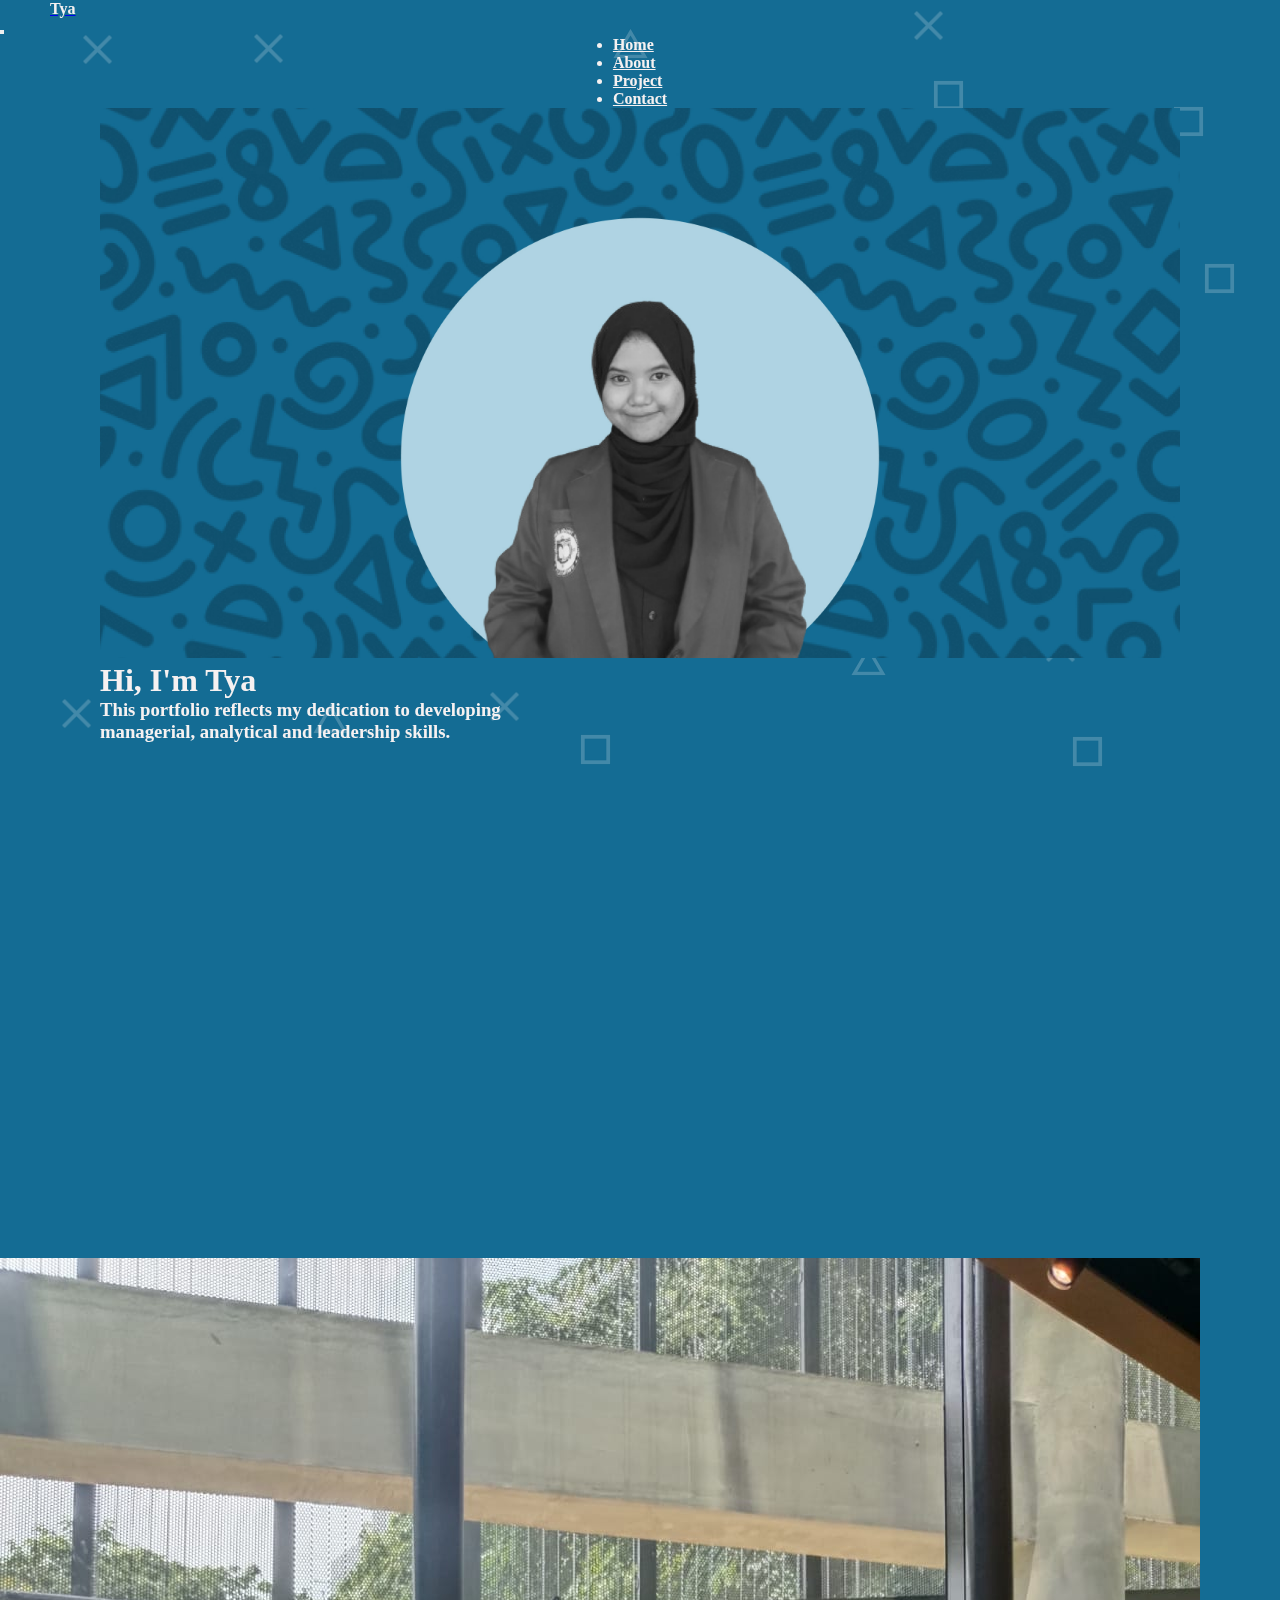
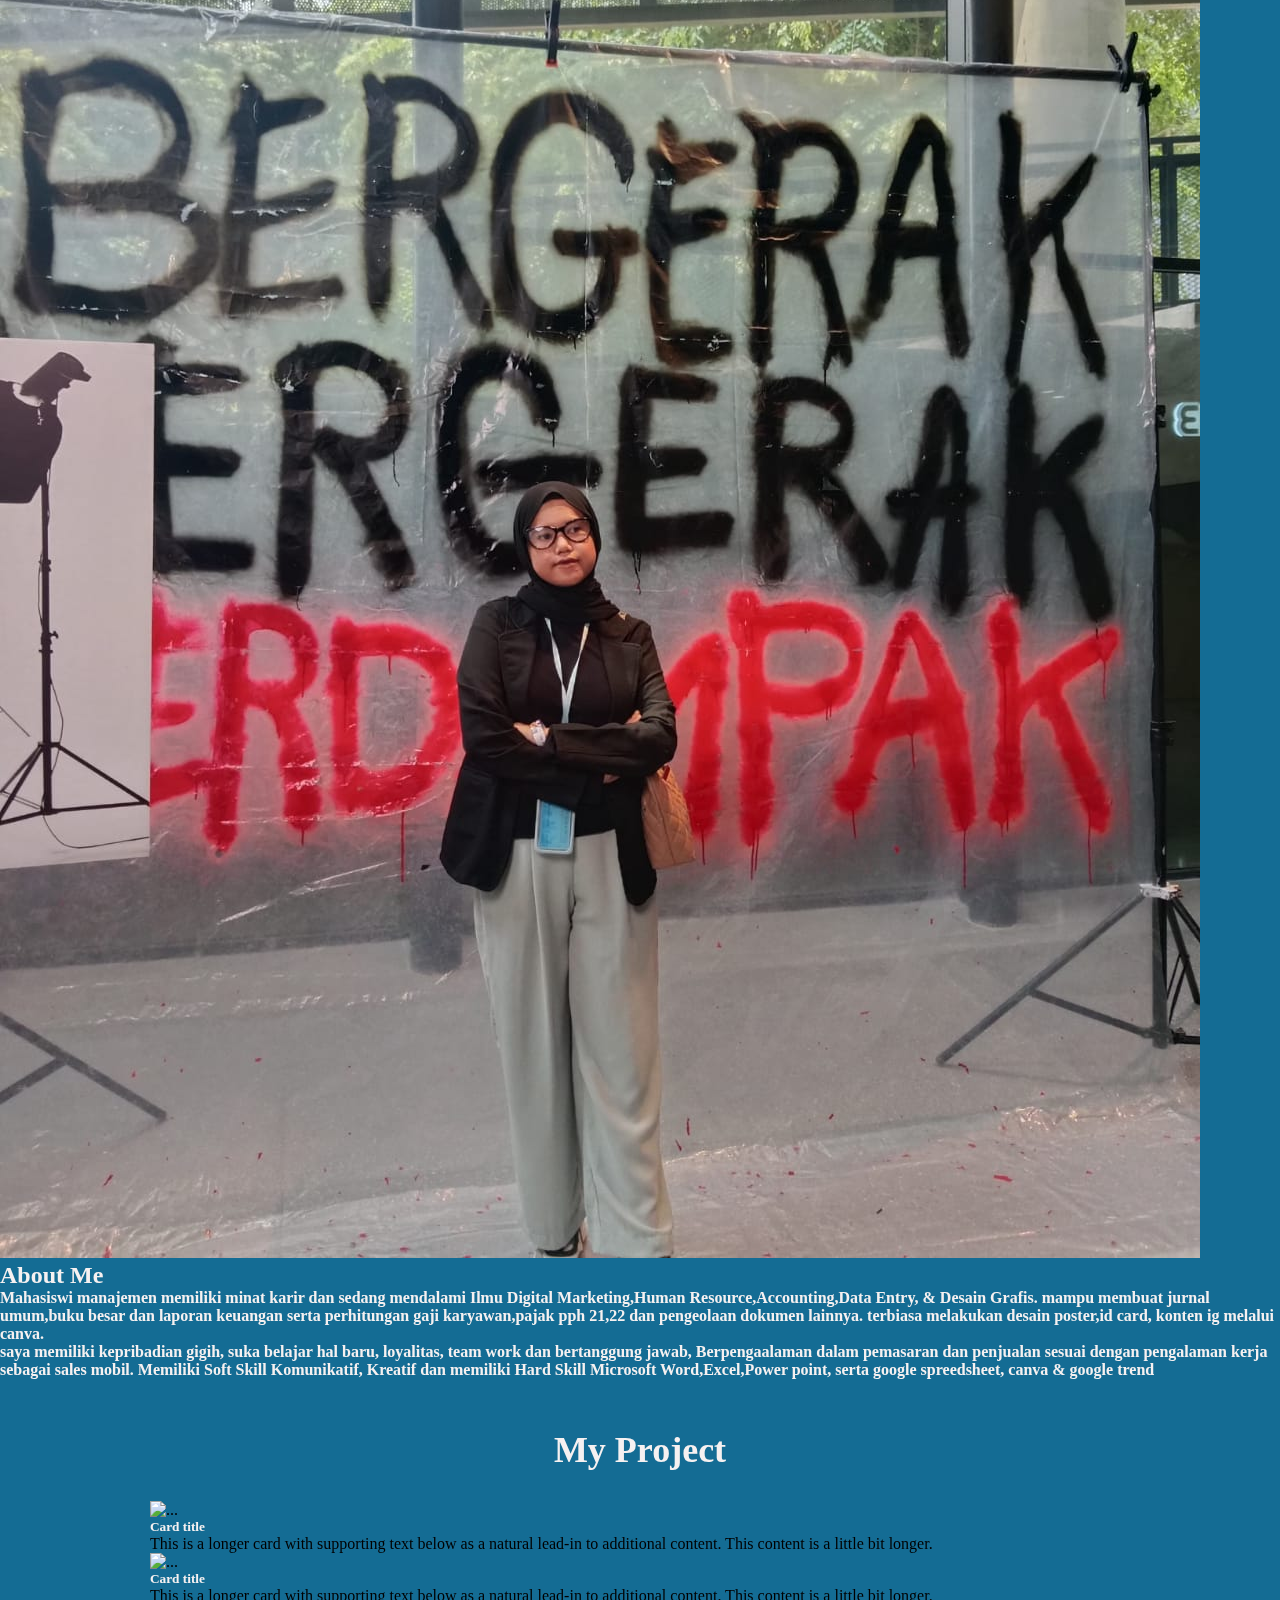
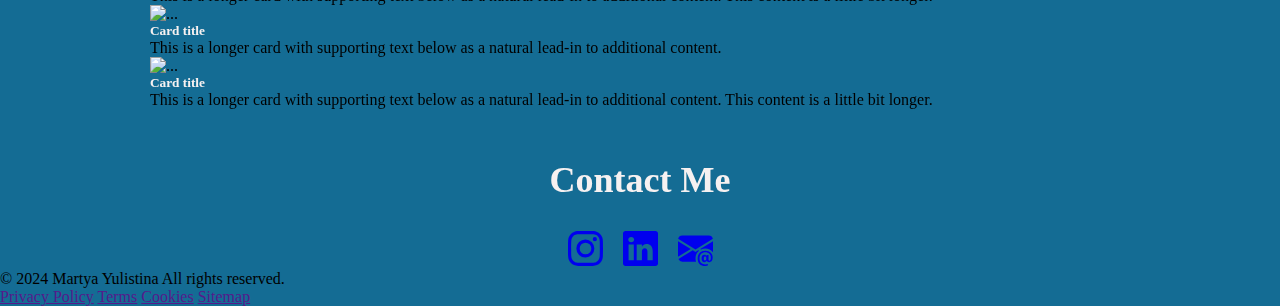
==== index.html @ b17e5c91 "upload pertama" ====
<!doctype html>
<html lang="en">
  <head>
    <meta charset="utf-8">
    <meta name="viewport" content="width=device-width, initial-scale=1">
    <title>Portofolio Tya</title>
    <link rel="stylesheet" href="./style.css">
    <link rel="stylesheet" href="./background.css">
    <link href="https://cdn.jsdelivr.net/npm/bootstrap@5.3.2/dist/css/bootstrap.min.css" rel="stylesheet" integrity="sha384-T3c6CoIi6uLrA9TneNEoa7RxnatzjcDSCmG1MXxSR1GAsXEV/Dwwykc2MPK8M2HN" crossorigin="anonymous">
  </head>
  <body>

    <div class="all-container">
      <div class="all">
        <nav class="navbar navbar-expand-lg ">
          <div class="container-fluid">
            <a class="navbar-brand" href="#"><p>Tya</p></a>
            <button class="navbar-toggler" type="button" data-bs-toggle="collapse" data-bs-target="#navbarNav" aria-controls="navbarNav" aria-expanded="false" aria-label="Toggle navigation">
              <span class="navbar-toggler-icon"></span>
            </button>
            <div class="navbar-menu collapse navbar-collapse" id="navbarNav">
              <ul class="navbar-nav">
                <li class="nav-item">
                  <a class="nav-link" href="#home">Home</a>
                </li>
                <li class="nav-item">
                  <a class="nav-link" href="#about">About</a>
                </li>
                <li class="nav-item">
                  <a class="nav-link" href="#project">Project</a>
                </li>
                <li class="nav-item">
                  <a class="nav-link " href="#contact">Contact</a>
                </li>
              </ul>
            </div>
          </div>
        </nav>
      
       <main class="wrapper">
        <section id="home">
          <div class="card text-bg-dark">
              <img src="./assets/image header.jpg" class="card-img" alt="...">
              <div class="card-img-overlay">
                <h1 class="card-title">Hi, I'm Tya</h1>
                <h3 class="text-card">This portfolio reflects my dedication to developing managerial, analytical and leadership skills.</h3>
              </div>
            </div>
        </section>
  
        <section class="py-5" id="about">
          <div class="container">
            <div class="row align-items-center gx-4">
              <div class="col-md-5">
                <div class="ms-md-2 ms-lg-5"><img class="img-fluid rounded-3" src="./assets/tia.jpg"></div>
              </div>
              <div class="col-md-6 offset-md-1">
                <div class="ms-md-2 ms-lg-5">
                  <h2 class="display-5 fw-bold header-about">About Me</h2>
                  <p class="lead fw-bold">Mahasiswi manajemen memiliki minat karir dan sedang mendalami Ilmu Digital Marketing,Human Resource,Accounting,Data Entry, & Desain Grafis. mampu membuat jurnal umum,buku besar dan laporan keuangan serta perhitungan gaji karyawan,pajak pph 21,22 dan pengeolaan dokumen lainnya. terbiasa melakukan desain poster,id card, konten ig melalui canva. </p>
                  <p class="lead fw-semibold mb-0">saya memiliki kepribadian gigih, suka belajar hal baru, loyalitas, team work dan bertanggung jawab, Berpengaalaman dalam pemasaran dan penjualan sesuai dengan pengalaman kerja sebagai sales mobil. Memiliki Soft Skill Komunikatif, Kreatif dan memiliki Hard Skill Microsoft Word,Excel,Power point, serta google spreedsheet, canva & google trend</p>
                </div>
              </div>
            </div>
          </div>
        </section>
  
        <section id="project">
          <div class="project-header">
            <h2>My Project</h2>
          </div>
          <div class="row row-cols-1 row-cols-md-2 g-4">
            <div class="col">
              <div class="card">
                <img src="..." class="card-img-top" alt="...">
                <div class="card-body">
                  <h5 class="card-title">Card title</h5>
                  <p class="card-text">This is a longer card with supporting text below as a natural lead-in to additional content. This content is a little bit longer.</p>
                </div>
              </div>
            </div>
            <div class="col">
              <div class="card">
                <img src="..." class="card-img-top" alt="...">
                <div class="card-body">
                  <h5 class="card-title">Card title</h5>
                  <p class="card-text">This is a longer card with supporting text below as a natural lead-in to additional content. This content is a little bit longer.</p>
                </div>
              </div>
            </div>
            <div class="col">
              <div class="card">
                <img src="..." class="card-img-top" alt="...">
                <div class="card-body">
                  <h5 class="card-title">Card title</h5>
                  <p class="card-text">This is a longer card with supporting text below as a natural lead-in to additional content.</p>
                </div>
              </div>
            </div>
            <div class="col">
              <div class="card">
                <img src="..." class="card-img-top" alt="...">
                <div class="card-body">
                  <h5 class="card-title">Card title</h5>
                  <p class="card-text">This is a longer card with supporting text below as a natural lead-in to additional content. This content is a little bit longer.</p>
                </div>
              </div>
            </div>
          </div>
        </section>
  
        <section id="contact">
          <div class="contact-header" >
            <h2>Contact Me</h2>
          </div>
          <div class="container-contact">
            <div class="instagram">
              <a href="https://www.instagram.com/tyayulistinaaa?igsh=bm1pdTRlZjdvdm53" target="_blanks">
                <svg xmlns="http://www.w3.org/2000/svg" width="35" height="35" fill="currentColor" class="bi bi-instagram" viewBox="0 0 16 16">
                  <path d="M8 0C5.829 0 5.556.01 4.703.048 3.85.088 3.269.222 2.76.42a3.9 3.9 0 0 0-1.417.923A3.9 3.9 0 0 0 .42 2.76C.222 3.268.087 3.85.048 4.7.01 5.555 0 5.827 0 8.001c0 2.172.01 2.444.048 3.297.04.852.174 1.433.372 1.942.205.526.478.972.923 1.417.444.445.89.719 1.416.923.51.198 1.09.333 1.942.372C5.555 15.99 5.827 16 8 16s2.444-.01 3.298-.048c.851-.04 1.434-.174 1.943-.372a3.9 3.9 0 0 0 1.416-.923c.445-.445.718-.891.923-1.417.197-.509.332-1.09.372-1.942C15.99 10.445 16 10.173 16 8s-.01-2.445-.048-3.299c-.04-.851-.175-1.433-.372-1.941a3.9 3.9 0 0 0-.923-1.417A3.9 3.9 0 0 0 13.24.42c-.51-.198-1.092-.333-1.943-.372C10.443.01 10.172 0 7.998 0zm-.717 1.442h.718c2.136 0 2.389.007 3.232.046.78.035 1.204.166 1.486.275.373.145.64.319.92.599s.453.546.598.92c.11.281.24.705.275 1.485.039.843.047 1.096.047 3.231s-.008 2.389-.047 3.232c-.035.78-.166 1.203-.275 1.485a2.5 2.5 0 0 1-.599.919c-.28.28-.546.453-.92.598-.28.11-.704.24-1.485.276-.843.038-1.096.047-3.232.047s-2.39-.009-3.233-.047c-.78-.036-1.203-.166-1.485-.276a2.5 2.5 0 0 1-.92-.598 2.5 2.5 0 0 1-.6-.92c-.109-.281-.24-.705-.275-1.485-.038-.843-.046-1.096-.046-3.233s.008-2.388.046-3.231c.036-.78.166-1.204.276-1.486.145-.373.319-.64.599-.92s.546-.453.92-.598c.282-.11.705-.24 1.485-.276.738-.034 1.024-.044 2.515-.045zm4.988 1.328a.96.96 0 1 0 0 1.92.96.96 0 0 0 0-1.92m-4.27 1.122a4.109 4.109 0 1 0 0 8.217 4.109 4.109 0 0 0 0-8.217m0 1.441a2.667 2.667 0 1 1 0 5.334 2.667 2.667 0 0 1 0-5.334"/>
                </svg>
              </a>
            </div>
            <div class="Linkedin">
              <a href="https://www.linkedin.com/in/martya-yulistina-5195b6224/" target="_blank">
                <svg xmlns="http://www.w3.org/2000/svg" width="35" height="35" fill="currentColor" class="bi bi-linkedin" viewBox="0 0 16 16">
                  <path d="M0 1.146C0 .513.526 0 1.175 0h13.65C15.474 0 16 .513 16 1.146v13.708c0 .633-.526 1.146-1.175 1.146H1.175C.526 16 0 15.487 0 14.854zm4.943 12.248V6.169H2.542v7.225zm-1.2-8.212c.837 0 1.358-.554 1.358-1.248-.015-.709-.52-1.248-1.342-1.248S2.4 3.226 2.4 3.934c0 .694.521 1.248 1.327 1.248zm4.908 8.212V9.359c0-.216.016-.432.08-.586.173-.431.568-.878 1.232-.878.869 0 1.216.662 1.216 1.634v3.865h2.401V9.25c0-2.22-1.184-3.252-2.764-3.252-1.274 0-1.845.7-2.165 1.193v.025h-.016l.016-.025V6.169h-2.4c.03.678 0 7.225 0 7.225z"/>
                </svg>
              </a>
             </div>
            <div class="email">
             <a href="mailto:tyayulistina@gmail.com">
              <svg xmlns="http://www.w3.org/2000/svg" width="35" height="35" fill="currentColor" class="bi bi-envelope-at-fill" viewBox="0 0 16 16">
                <path d="M2 2A2 2 0 0 0 .05 3.555L8 8.414l7.95-4.859A2 2 0 0 0 14 2zm-2 9.8V4.698l5.803 3.546zm6.761-2.97-6.57 4.026A2 2 0 0 0 2 14h6.256A4.5 4.5 0 0 1 8 12.5a4.49 4.49 0 0 1 1.606-3.446l-.367-.225L8 9.586zM16 9.671V4.697l-5.803 3.546.338.208A4.5 4.5 0 0 1 12.5 8c1.414 0 2.675.652 3.5 1.671"/>
                <path d="M15.834 12.244c0 1.168-.577 2.025-1.587 2.025-.503 0-1.002-.228-1.12-.648h-.043c-.118.416-.543.643-1.015.643-.77 0-1.259-.542-1.259-1.434v-.529c0-.844.481-1.4 1.26-1.4.585 0 .87.333.953.63h.03v-.568h.905v2.19c0 .272.18.42.411.42.315 0 .639-.415.639-1.39v-.118c0-1.277-.95-2.326-2.484-2.326h-.04c-1.582 0-2.64 1.067-2.64 2.724v.157c0 1.867 1.237 2.654 2.57 2.654h.045c.507 0 .935-.07 1.18-.18v.731c-.219.1-.643.175-1.237.175h-.044C10.438 16 9 14.82 9 12.646v-.214C9 10.36 10.421 9 12.485 9h.035c2.12 0 3.314 1.43 3.314 3.034zm-4.04.21v.227c0 .586.227.8.581.8.31 0 .564-.17.564-.743v-.367c0-.516-.275-.708-.572-.708-.346 0-.573.245-.573.791"/>
              </svg>
             </a>
            </div>
          </div>
        </section>
       </main>   
      </div>
     
      <footer class="py-4">
        <div class="container">
          <div class="d-lg-flex justify-content-between py-3 py-lg-2">
            <div class="small mb-2 mb-lg-0">
              <p class="text-muted mb-0 me-5">© 2024 Martya Yulistina All rights reserved.</p>
            </div>
            <div class="d-flex small align-items-end justify-content-between">
              <div>
                <a class="d-block d-lg-inline text-muted ms-lg-3 mb-2 mb-lg-0" href="">Privacy Policy</a> <a class="d-block d-lg-inline text-muted ms-lg-3 mb-2 mb-lg-0" href="">Terms</a> <a class="d-block d-lg-inline text-muted ms-lg-3 mb-2 mb-lg-0" href="">Cookies</a> <a class="d-block d-lg-inline text-muted ms-lg-3" href="">Sitemap</a>
              </div>
            </div>
          </div>
        </div>
      </footer>
      <div class="backwrap gradient">
        <div class="back-shapes">
            <span class="floating circle"
                style="top:66.59856996935649%;left:13.020833333333334%;animation-delay:-0.9s;"></span>
            <span class="floating triangle" style="top:31.46067415730337%;left:33.59375%;animation-delay:-4.8s;"></span>
            <span class="floating cross"
                style="top:76.50663942798774%;left:38.020833333333336%;animation-delay:-4s;"></span>
            <span class="floating square" style="top:21.450459652706844%;left:14.0625%;animation-delay:-2.8s;"></span>
            <span class="floating square"
                style="top:58.12053115423902%;left:56.770833333333336%;animation-delay:-2.15s;"></span>
            <span class="floating square"
                style="top:8.682328907048008%;left:72.70833333333333%;animation-delay:-1.9s;"></span>
            <span class="floating cross"
                style="top:31.3585291113381%;left:58.541666666666664%;animation-delay:-0.65s;"></span>
            <span class="floating cross"
                style="top:69.96935648621042%;left:81.45833333333333%;animation-delay:-0.4s;"></span>
            <span class="floating circle" style="top:15.117466802860061%;left:32.34375%;animation-delay:-4.1s;"></span>
            <span class="floating circle"
                style="top:13.074565883554648%;left:45.989583333333336%;animation-delay:-3.65s;"></span>
            <span class="floating cross"
                style="top:55.87334014300306%;left:27.135416666666668%;animation-delay:-2.25s;"></span>
            <span class="floating cross" style="top:49.54034729315628%;left:53.75%;animation-delay:-2s;"></span>
            <span class="floating cross"
                style="top:34.62717058222676%;left:49.635416666666664%;animation-delay:-1.55s;"></span>
            <span class="floating cross"
                style="top:33.19713993871297%;left:86.14583333333333%;animation-delay:-0.95s;"></span>
            <span class="floating square"
                style="top:28.19203268641471%;left:25.208333333333332%;animation-delay:-4.45s;"></span>
            <span class="floating circle"
                style="top:39.7344228804903%;left:10.833333333333334%;animation-delay:-3.35s;"></span>
            <span class="floating triangle"
                style="top:77.83452502553627%;left:24.427083333333332%;animation-delay:-2.3s;"></span>
            <span class="floating triangle"
                style="top:2.860061287027579%;left:47.864583333333336%;animation-delay:-1.75s;"></span>
            <span class="floating triangle"
                style="top:71.3993871297242%;left:66.45833333333333%;animation-delay:-1.25s;"></span>
            <span class="floating triangle"
                style="top:31.256384065372828%;left:76.92708333333333%;animation-delay:-0.65s;"></span>
            <span class="floating triangle"
                style="top:46.47599591419816%;left:38.90625%;animation-delay:-0.35s;"></span>
            <span class="floating cross"
                style="top:3.4729315628192032%;left:19.635416666666668%;animation-delay:-4.3s;"></span>
            <span class="floating cross" style="top:3.575076608784474%;left:6.25%;animation-delay:-4.05s;"></span>
            <span class="floating cross"
                style="top:77.3237997957099%;left:4.583333333333333%;animation-delay:-3.75s;"></span>
            <span class="floating cross"
                style="top:0.9193054136874361%;left:71.14583333333333%;animation-delay:-3.3s;"></span>
            <span class="floating square" style="top:23.6976506639428%;left:63.28125%;animation-delay:-2.1s;"></span>
            <span class="floating square" style="top:81.30745658835546%;left:45.15625%;animation-delay:-1.75s;"></span>
            <span class="floating square"
                style="top:60.9805924412666%;left:42.239583333333336%;animation-delay:-1.45s;"></span>
            <span class="floating square" style="top:29.009193054136876%;left:93.90625%;animation-delay:-1.05s;"></span>
            <span class="floating square" style="top:52.093973442288046%;left:68.90625%;animation-delay:-0.7s;"></span>
            <span class="floating square" style="top:81.51174668028601%;left:83.59375%;animation-delay:-0.35s;"></span>
            <span class="floating square"
                style="top:11.542390194075587%;left:91.51041666666667%;animation-delay:-0.1s;"></span>
        </div>
      </div>
    </div>
      
      <script src="https://cdn.jsdelivr.net/npm/bootstrap@5.3.2/dist/js/bootstrap.bundle.min.js" integrity="sha384-C6RzsynM9kWDrMNeT87bh95OGNyZPhcTNXj1NW7RuBCsyN/o0jlpcV8Qyq46cDfL" crossorigin="anonymous"></script>
  </body>
</html>
---- style.css ----
* {
    margin: 0;
    padding: 0;
    box-sizing: border-box;
}

.all-container {
    background-color: #146C94;
}

.all {
    position: relative;
    z-index: 2; 
}
  

.nav-item a {
    color: #F6F1F1;
    font-weight: 700;
}  



.navbar-brand p {
    color: #F6F1F1;
    font-weight: bold;
    margin-left: 50px;
}

.navbar-menu {
    color: #F6F1F1;
    display: flex;
    justify-content: center;
    align-items: center;
    margin: 0 auto;
}

#home {
    margin-bottom: 250px;
    margin-left: 100px;
    margin-right: 100px;
    height: 100vh;
}

.card-img {
    width: 100%;
    height: 550px;
    object-fit: cover;
}

.text-card {
    padding-right: 650px;
    color: #F6F1F1;
    font-weight: 700;
}

#project {
    margin-left: 150px;
    margin-right: 150px;
    margin-top: 50px;
}

.project-header {
    display: flex;
    align-items: center;
    justify-content: center;
    margin-bottom: 30px;
}

#contact {
    margin-top: 50px;
}

.contact-header {
    display: flex;
    align-items: center;
    justify-content: center;
    margin-bottom: 30px;
}

.container-contact {
    display: flex;
    align-items: center;
    justify-content: center;
    gap: 20px;
}

.card-title {
    color: #F6F1F1;
    font-weight: 700;
}

.header-about {
    color: #F6F1F1;
    font-weight: bold;
}

.project-header h2 {
    color: #F6F1F1;
    font-weight: bold;
    font-size: 36px;
}

.contact-header h2 {
    color: #F6F1F1;
    font-weight: bold;
    font-size: 36px;
}

.lead {
    font-weight: 700;
    color: #F6F1F1;
}
---- background.css ----
body {
    background-color: #000;
}
.backwrap {
    background-repeat: no-repeat;
    background-size: 100% 100%;
    width: 100%;
    height: 100%;
    position: fixed;
    left: 0;
    top: 0;
    z-index: 1;
}

.back-shapes {
    width: 100%;
    height: 100%;
    position: relative;
    overflow: hidden;
}

.back-shapes img {
    opacity: 0.2;
    position: absolute;
    width: 1.5%;
}

.floating {
    position: absolute;
    animation-name: floating;
    -webkit-animation-name: floating;
    animation-duration: 5s;
    -webkit-animation-duration: 5s;
    animation-iteration-count: infinite;
    -webkit-animation-iteration-count: infinite;
}

.floating.circle {
    display: inline-block;
    width: 39px;
    height: 39px;
    background-image: url("[data-uri]");
    background-size: cover;
    background-repeat: no-repeat;
    background-position: center center;
    opacity: 0.2;
}

.floating.square {
    display: inline-block;
    width: 35px;
    height: 35px;
    background-image: url("[data-uri]");
    background-size: cover;
    background-repeat: no-repeat;
    background-position: center center;
    opacity: 0.2;
}

.floating.triangle {
    display: inline-block;
    width: 35px;
    height: 35px;
    background-image: url("[data-uri]");
    background-size: cover;
    background-repeat: no-repeat;
    background-position: center center;
    opacity: 0.2;
}

.floating.cross {
    display: inline-block;
    width: 35px;
    height: 35px;
    background-image: url("[data-uri]");
    background-size: cover;
    background-repeat: no-repeat;
    background-position: center center;
    opacity: 0.2;
}

@keyframes floating {
    0% {
        transform: translateY(0%) rotate(-55deg);
    }

    50% {
        transform: translateY(300%) rotate(55deg);
    }

    100% {
        transform: translateY(0%) rotate(-55deg);
    }
}

@-webkit-keyframes floating {
    0% {
        -webkit-transform: translateY(0%);
    }

    50% {
        -webkit-transform: translateY(300%);
    }

    100% {
        -webkit-transform: translateY(0%);
    }
}
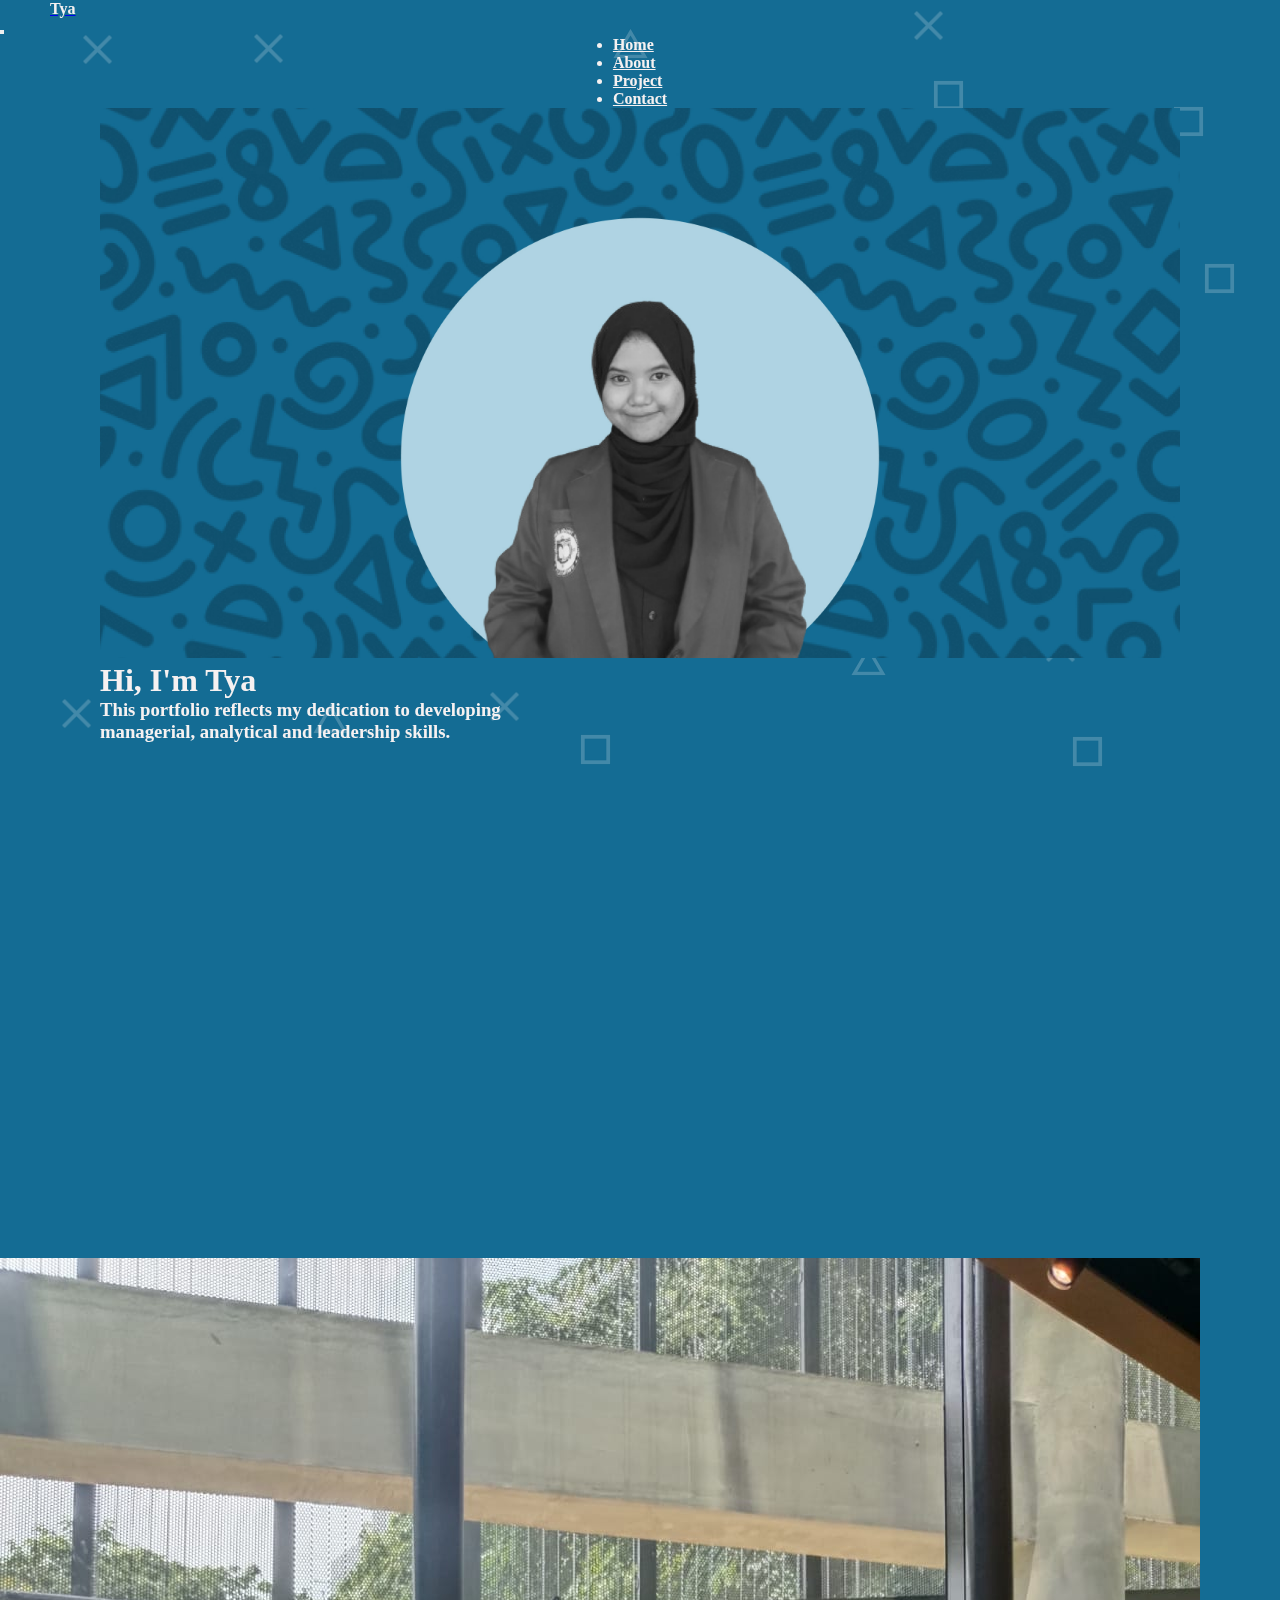
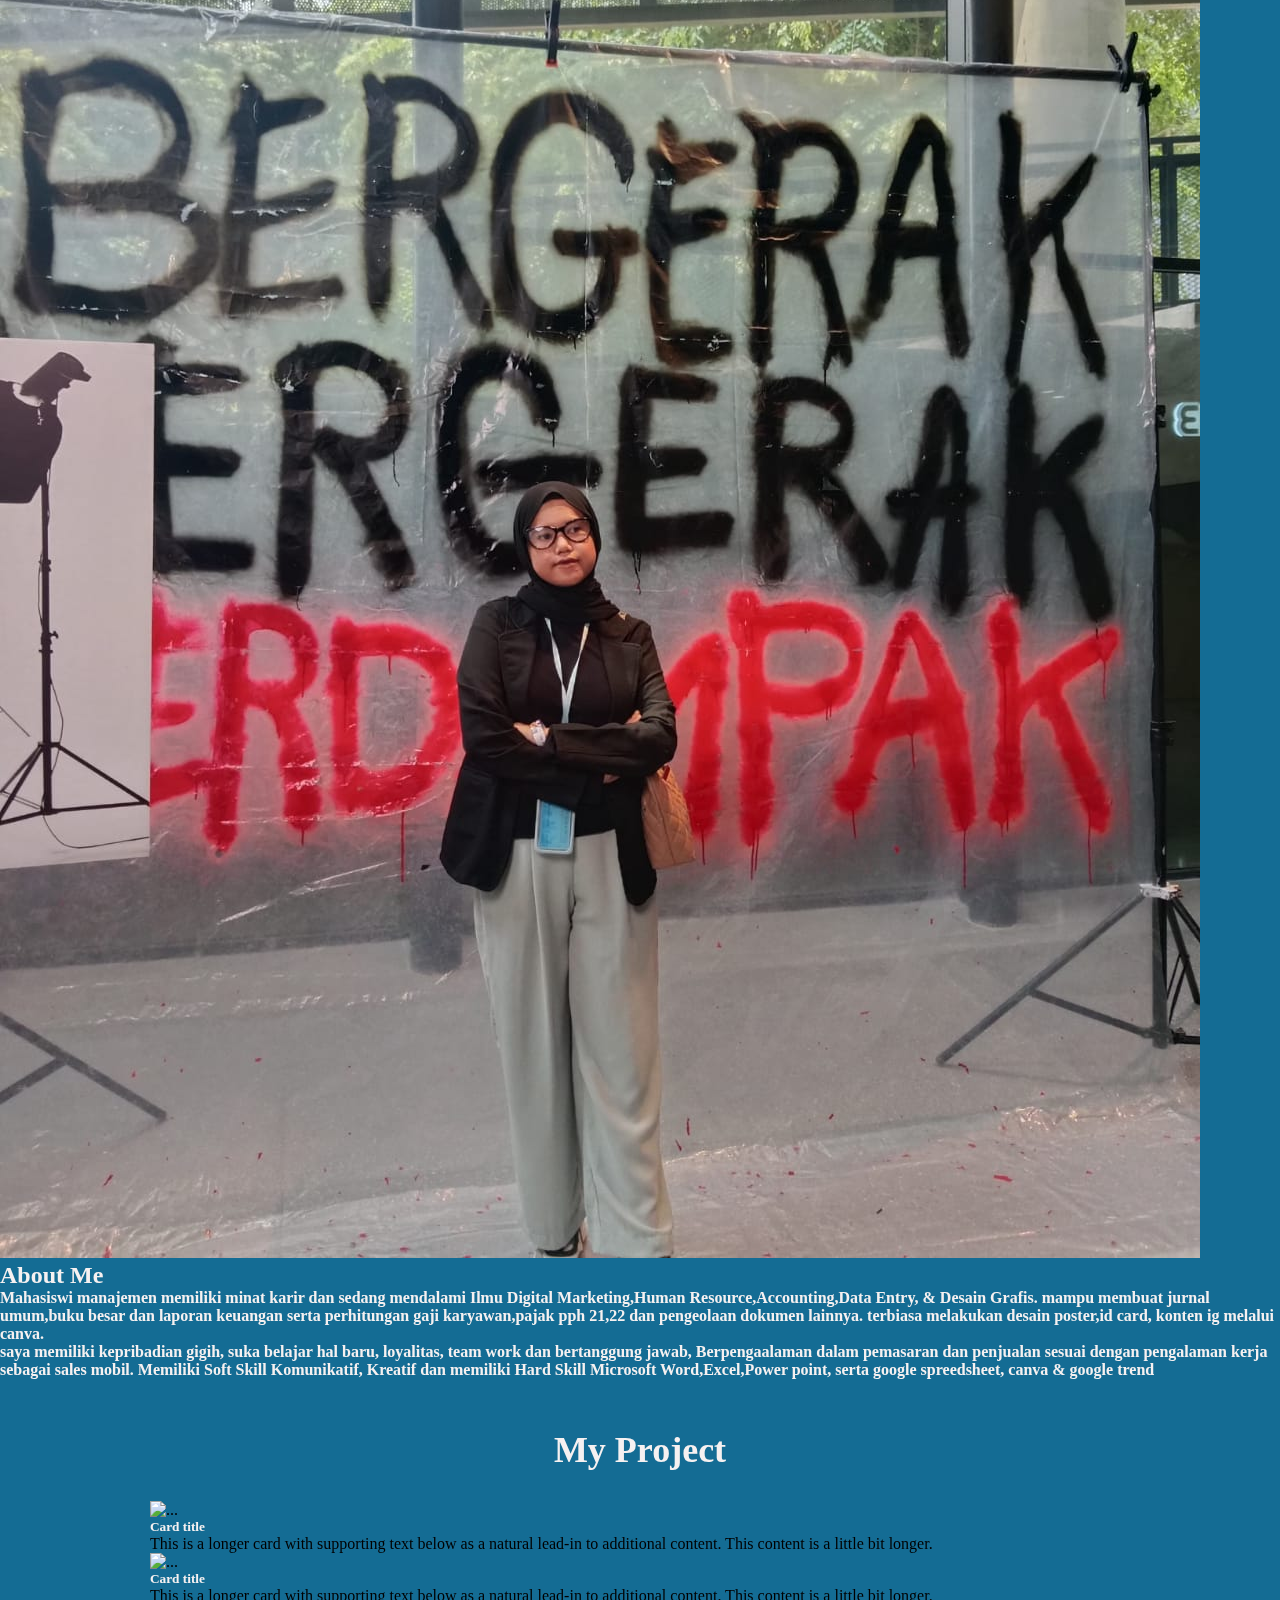
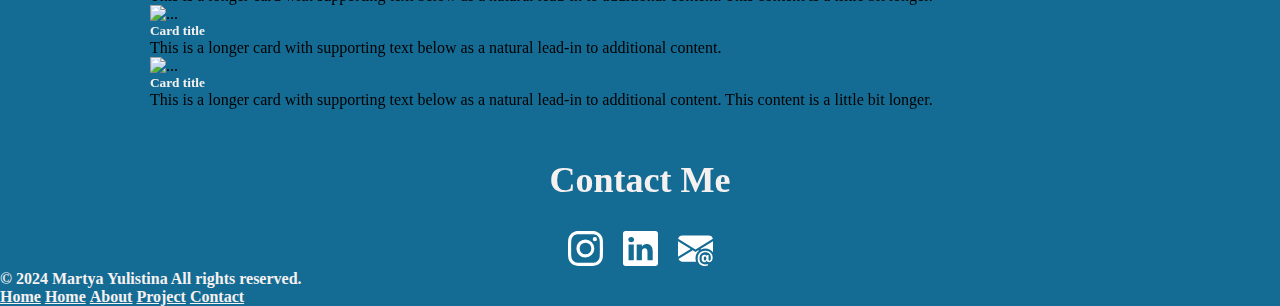
==== commit 16474b21: "update" ====
--- a/index.html
+++ b/index.html
@@ -116,21 +116,21 @@
           <div class="container-contact">
             <div class="instagram">
               <a href="https://www.instagram.com/tyayulistinaaa?igsh=bm1pdTRlZjdvdm53" target="_blanks">
-                <svg xmlns="http://www.w3.org/2000/svg" width="35" height="35" fill="currentColor" class="bi bi-instagram" viewBox="0 0 16 16">
+                <svg xmlns="http://www.w3.org/2000/svg" width="35" height="35" fill="white" class="bi bi-instagram" viewBox="0 0 16 16">
                   <path d="M8 0C5.829 0 5.556.01 4.703.048 3.85.088 3.269.222 2.76.42a3.9 3.9 0 0 0-1.417.923A3.9 3.9 0 0 0 .42 2.76C.222 3.268.087 3.85.048 4.7.01 5.555 0 5.827 0 8.001c0 2.172.01 2.444.048 3.297.04.852.174 1.433.372 1.942.205.526.478.972.923 1.417.444.445.89.719 1.416.923.51.198 1.09.333 1.942.372C5.555 15.99 5.827 16 8 16s2.444-.01 3.298-.048c.851-.04 1.434-.174 1.943-.372a3.9 3.9 0 0 0 1.416-.923c.445-.445.718-.891.923-1.417.197-.509.332-1.09.372-1.942C15.99 10.445 16 10.173 16 8s-.01-2.445-.048-3.299c-.04-.851-.175-1.433-.372-1.941a3.9 3.9 0 0 0-.923-1.417A3.9 3.9 0 0 0 13.24.42c-.51-.198-1.092-.333-1.943-.372C10.443.01 10.172 0 7.998 0zm-.717 1.442h.718c2.136 0 2.389.007 3.232.046.78.035 1.204.166 1.486.275.373.145.64.319.92.599s.453.546.598.92c.11.281.24.705.275 1.485.039.843.047 1.096.047 3.231s-.008 2.389-.047 3.232c-.035.78-.166 1.203-.275 1.485a2.5 2.5 0 0 1-.599.919c-.28.28-.546.453-.92.598-.28.11-.704.24-1.485.276-.843.038-1.096.047-3.232.047s-2.39-.009-3.233-.047c-.78-.036-1.203-.166-1.485-.276a2.5 2.5 0 0 1-.92-.598 2.5 2.5 0 0 1-.6-.92c-.109-.281-.24-.705-.275-1.485-.038-.843-.046-1.096-.046-3.233s.008-2.388.046-3.231c.036-.78.166-1.204.276-1.486.145-.373.319-.64.599-.92s.546-.453.92-.598c.282-.11.705-.24 1.485-.276.738-.034 1.024-.044 2.515-.045zm4.988 1.328a.96.96 0 1 0 0 1.92.96.96 0 0 0 0-1.92m-4.27 1.122a4.109 4.109 0 1 0 0 8.217 4.109 4.109 0 0 0 0-8.217m0 1.441a2.667 2.667 0 1 1 0 5.334 2.667 2.667 0 0 1 0-5.334"/>
                 </svg>
               </a>
             </div>
             <div class="Linkedin">
               <a href="https://www.linkedin.com/in/martya-yulistina-5195b6224/" target="_blank">
-                <svg xmlns="http://www.w3.org/2000/svg" width="35" height="35" fill="currentColor" class="bi bi-linkedin" viewBox="0 0 16 16">
+                <svg xmlns="http://www.w3.org/2000/svg" width="35" height="35" fill="white" class="bi bi-linkedin" viewBox="0 0 16 16">
                   <path d="M0 1.146C0 .513.526 0 1.175 0h13.65C15.474 0 16 .513 16 1.146v13.708c0 .633-.526 1.146-1.175 1.146H1.175C.526 16 0 15.487 0 14.854zm4.943 12.248V6.169H2.542v7.225zm-1.2-8.212c.837 0 1.358-.554 1.358-1.248-.015-.709-.52-1.248-1.342-1.248S2.4 3.226 2.4 3.934c0 .694.521 1.248 1.327 1.248zm4.908 8.212V9.359c0-.216.016-.432.08-.586.173-.431.568-.878 1.232-.878.869 0 1.216.662 1.216 1.634v3.865h2.401V9.25c0-2.22-1.184-3.252-2.764-3.252-1.274 0-1.845.7-2.165 1.193v.025h-.016l.016-.025V6.169h-2.4c.03.678 0 7.225 0 7.225z"/>
                 </svg>
               </a>
              </div>
             <div class="email">
              <a href="mailto:tyayulistina@gmail.com">
-              <svg xmlns="http://www.w3.org/2000/svg" width="35" height="35" fill="currentColor" class="bi bi-envelope-at-fill" viewBox="0 0 16 16">
+              <svg xmlns="http://www.w3.org/2000/svg" width="35" height="35" fill="white" class="bi bi-envelope-at-fill" viewBox="0 0 16 16">
                 <path d="M2 2A2 2 0 0 0 .05 3.555L8 8.414l7.95-4.859A2 2 0 0 0 14 2zm-2 9.8V4.698l5.803 3.546zm6.761-2.97-6.57 4.026A2 2 0 0 0 2 14h6.256A4.5 4.5 0 0 1 8 12.5a4.49 4.49 0 0 1 1.606-3.446l-.367-.225L8 9.586zM16 9.671V4.697l-5.803 3.546.338.208A4.5 4.5 0 0 1 12.5 8c1.414 0 2.675.652 3.5 1.671"/>
                 <path d="M15.834 12.244c0 1.168-.577 2.025-1.587 2.025-.503 0-1.002-.228-1.12-.648h-.043c-.118.416-.543.643-1.015.643-.77 0-1.259-.542-1.259-1.434v-.529c0-.844.481-1.4 1.26-1.4.585 0 .87.333.953.63h.03v-.568h.905v2.19c0 .272.18.42.411.42.315 0 .639-.415.639-1.39v-.118c0-1.277-.95-2.326-2.484-2.326h-.04c-1.582 0-2.64 1.067-2.64 2.724v.157c0 1.867 1.237 2.654 2.57 2.654h.045c.507 0 .935-.07 1.18-.18v.731c-.219.1-.643.175-1.237.175h-.044C10.438 16 9 14.82 9 12.646v-.214C9 10.36 10.421 9 12.485 9h.035c2.12 0 3.314 1.43 3.314 3.034zm-4.04.21v.227c0 .586.227.8.581.8.31 0 .564-.17.564-.743v-.367c0-.516-.275-.708-.572-.708-.346 0-.573.245-.573.791"/>
               </svg>
@@ -144,13 +144,17 @@
       <footer class="py-4">
         <div class="container">
           <div class="d-lg-flex justify-content-between py-3 py-lg-2">
-            <div class="small mb-2 mb-lg-0">
-              <p class="text-muted mb-0 me-5">© 2024 Martya Yulistina All rights reserved.</p>
+            <div class="text-footer mb-2 mb-lg-0">
+              <p class="text mb-0 me-5">© 2024 Martya Yulistina All rights reserved.</p>
             </div>
             <div class="d-flex small align-items-end justify-content-between">
-              <div>
-                <a class="d-block d-lg-inline text-muted ms-lg-3 mb-2 mb-lg-0" href="">Privacy Policy</a> <a class="d-block d-lg-inline text-muted ms-lg-3 mb-2 mb-lg-0" href="">Terms</a> <a class="d-block d-lg-inline text-muted ms-lg-3 mb-2 mb-lg-0" href="">Cookies</a> <a class="d-block d-lg-inline text-muted ms-lg-3" href="">Sitemap</a>
-              </div>
+              <div class="text-menu">
+                <a href="#home">Home</a>
+                <a class="ms-lg-3 mb-2 mb-lg-0" href="#home">Home</a>
+                <a class="ms-lg-3 mb-2 mb-lg-0" href="#about">About</a>
+                <a class="ms-lg-3 mb-2 mb-lg-0" href="#project">Project</a>
+                <a class="ms-lg-3" href="#contact">Contact</a>
+            </div>
             </div>
           </div>
         </div>
--- a/style.css
+++ b/style.css
@@ -110,4 +110,15 @@
 .lead {
     font-weight: 700;
     color: #F6F1F1;
+}
+
+.text-footer p {
+    font-weight: 700;
+    color: #F6F1F1;
+}
+
+.text-menu a {
+    
+    font-weight: 700;
+    color: #F6F1F1;
 }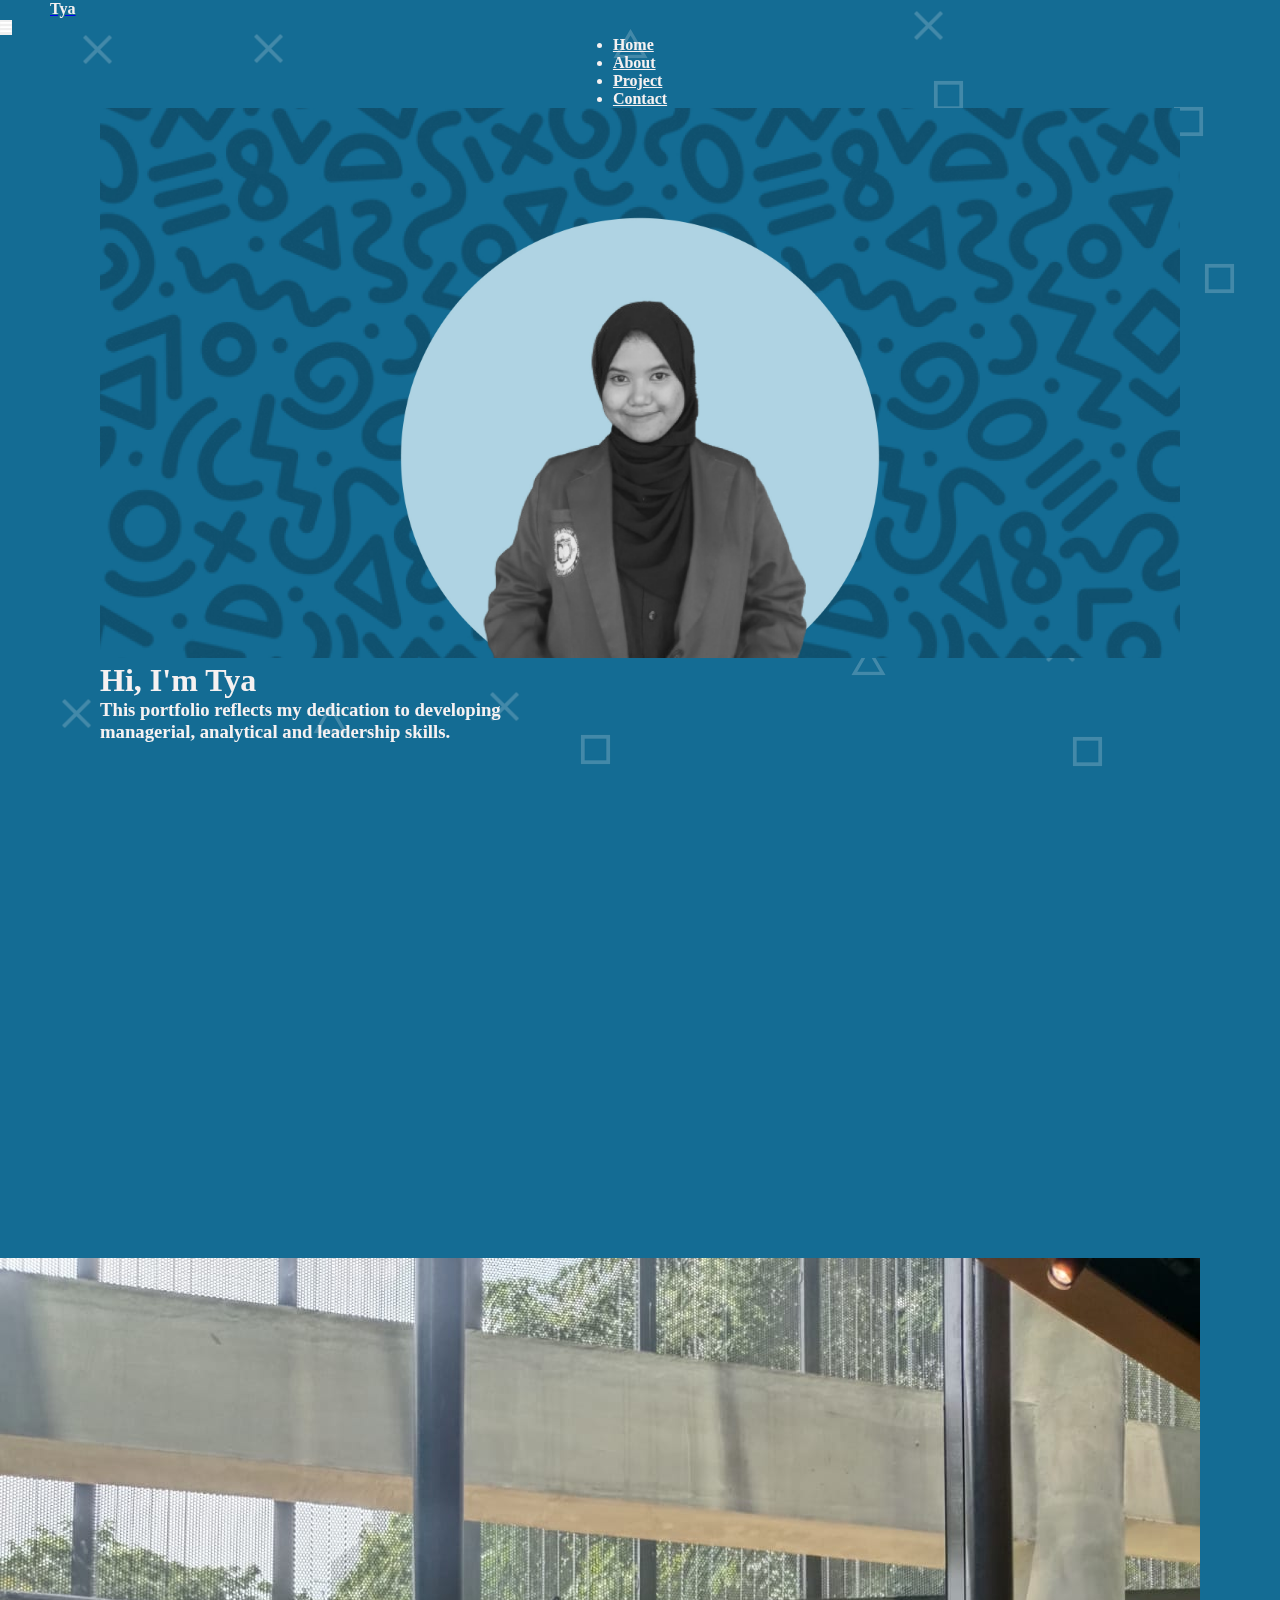
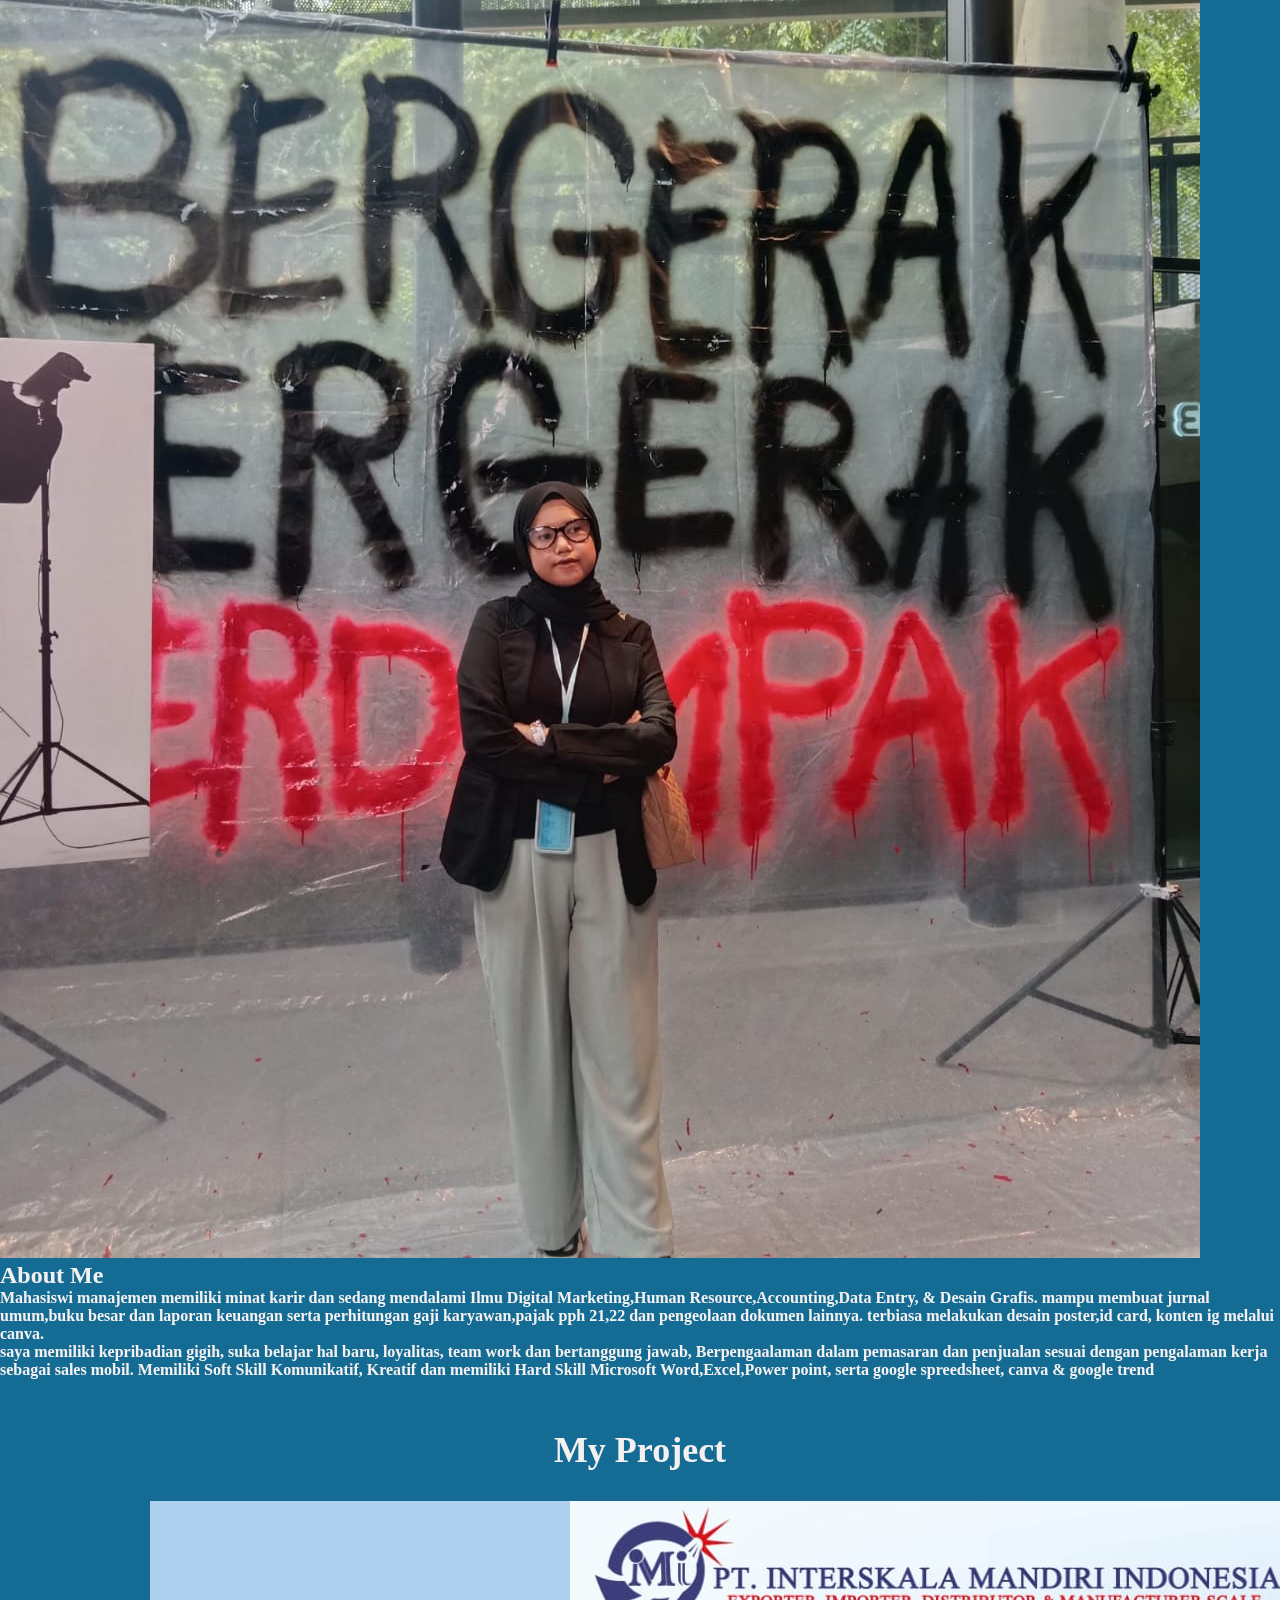
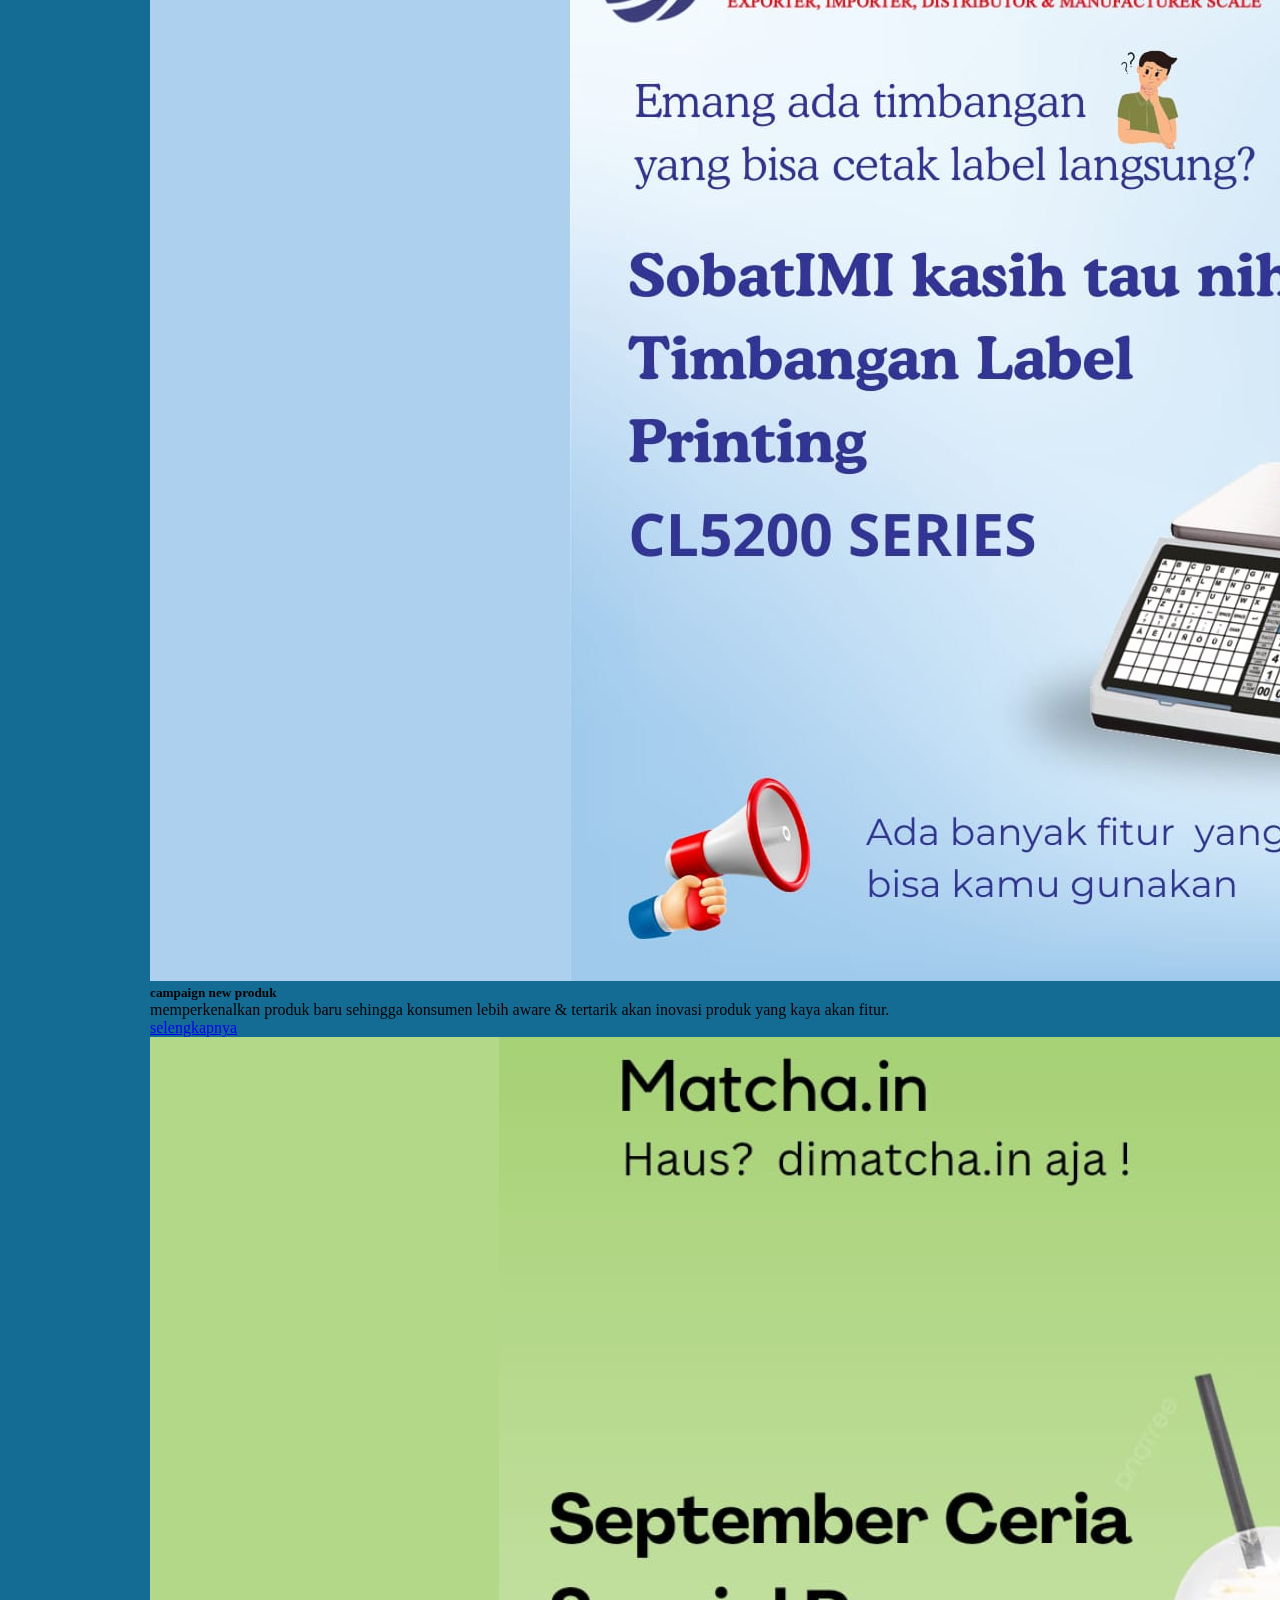
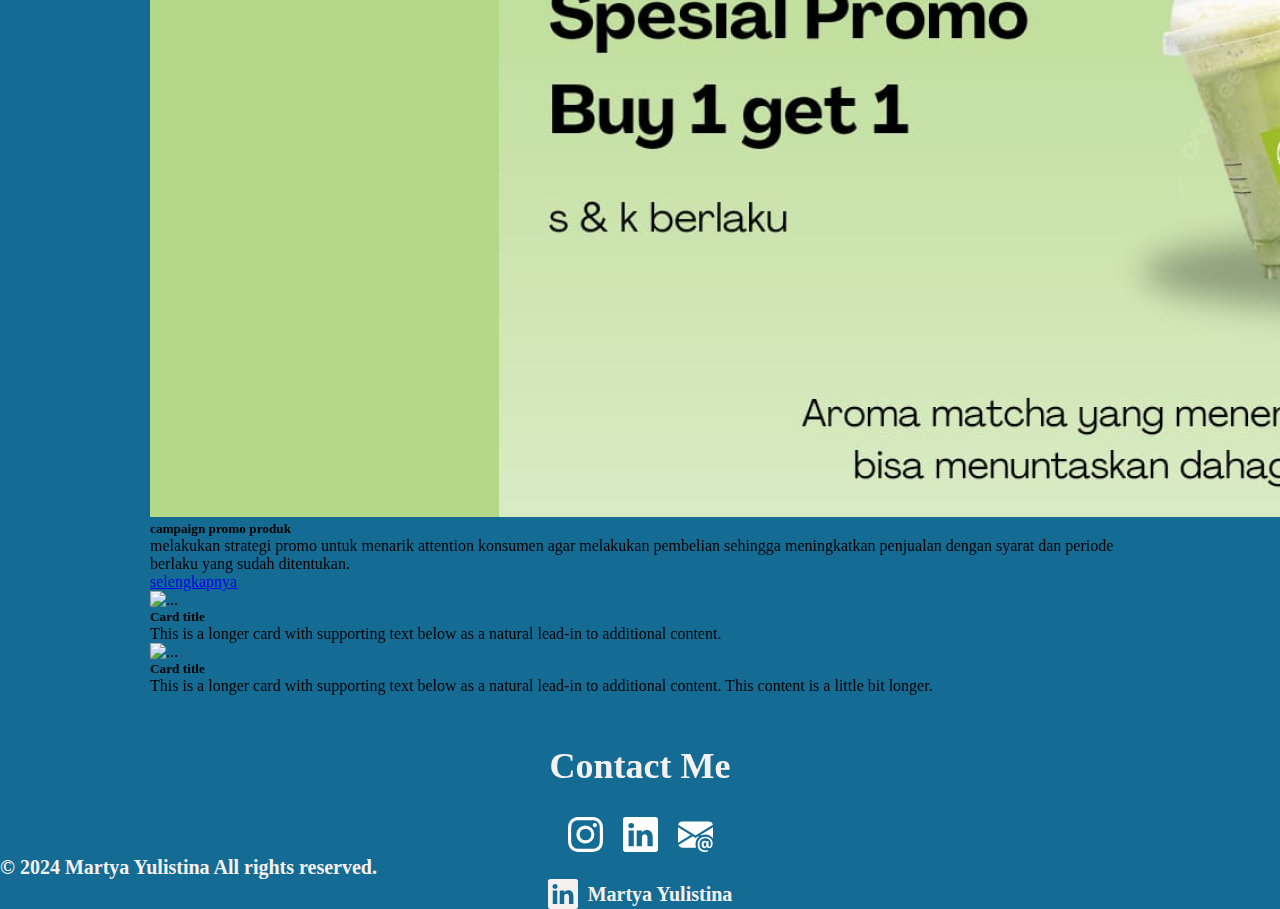
==== commit b0f6d4a7: "update" ====
--- a/index.html
+++ b/index.html
@@ -7,6 +7,7 @@
     <link rel="stylesheet" href="./style.css">
     <link rel="stylesheet" href="./background.css">
     <link href="https://cdn.jsdelivr.net/npm/bootstrap@5.3.2/dist/css/bootstrap.min.css" rel="stylesheet" integrity="sha384-T3c6CoIi6uLrA9TneNEoa7RxnatzjcDSCmG1MXxSR1GAsXEV/Dwwykc2MPK8M2HN" crossorigin="anonymous">
+    <link rel="stylesheet" href="https://cdnjs.cloudflare.com/ajax/libs/font-awesome/6.0.0-beta3/css/all.min.css">
   </head>
   <body>
 
@@ -16,7 +17,7 @@
           <div class="container-fluid">
             <a class="navbar-brand" href="#"><p>Tya</p></a>
             <button class="navbar-toggler" type="button" data-bs-toggle="collapse" data-bs-target="#navbarNav" aria-controls="navbarNav" aria-expanded="false" aria-label="Toggle navigation">
-              <span class="navbar-toggler-icon"></span>
+              <i class="fa-solid fa-bars"></i>
             </button>
             <div class="navbar-menu collapse navbar-collapse" id="navbarNav">
               <ul class="navbar-nav">
@@ -39,7 +40,7 @@
       
        <main class="wrapper">
         <section id="home">
-          <div class="card text-bg-dark">
+          <div class="card">
               <img src="./assets/image header.jpg" class="card-img" alt="...">
               <div class="card-img-overlay">
                 <h1 class="card-title">Hi, I'm Tya</h1>
@@ -55,7 +56,7 @@
                 <div class="ms-md-2 ms-lg-5"><img class="img-fluid rounded-3" src="./assets/tia.jpg"></div>
               </div>
               <div class="col-md-6 offset-md-1">
-                <div class="ms-md-2 ms-lg-5">
+                <div class="ms-md-2 ms-lg-5 about-text">
                   <h2 class="display-5 fw-bold header-about">About Me</h2>
                   <p class="lead fw-bold">Mahasiswi manajemen memiliki minat karir dan sedang mendalami Ilmu Digital Marketing,Human Resource,Accounting,Data Entry, & Desain Grafis. mampu membuat jurnal umum,buku besar dan laporan keuangan serta perhitungan gaji karyawan,pajak pph 21,22 dan pengeolaan dokumen lainnya. terbiasa melakukan desain poster,id card, konten ig melalui canva. </p>
                   <p class="lead fw-semibold mb-0">saya memiliki kepribadian gigih, suka belajar hal baru, loyalitas, team work dan bertanggung jawab, Berpengaalaman dalam pemasaran dan penjualan sesuai dengan pengalaman kerja sebagai sales mobil. Memiliki Soft Skill Komunikatif, Kreatif dan memiliki Hard Skill Microsoft Word,Excel,Power point, serta google spreedsheet, canva & google trend</p>
@@ -72,19 +73,21 @@
           <div class="row row-cols-1 row-cols-md-2 g-4">
             <div class="col">
               <div class="card">
-                <img src="..." class="card-img-top" alt="...">
-                <div class="card-body">
-                  <h5 class="card-title">Card title</h5>
-                  <p class="card-text">This is a longer card with supporting text below as a natural lead-in to additional content. This content is a little bit longer.</p>
-                </div>
-              </div>
-            </div>
-            <div class="col">
-              <div class="card">
-                <img src="..." class="card-img-top" alt="...">
-                <div class="card-body">
-                  <h5 class="card-title">Card title</h5>
-                  <p class="card-text">This is a longer card with supporting text below as a natural lead-in to additional content. This content is a little bit longer.</p>
+                <img src="./assets/project/Projek 1.png" class="card-img-top" alt="...">
+                <div class="card-body">
+                  <h5 class="card-title">campaign new produk</h5>
+                  <p class="card-text">memperkenalkan produk baru sehingga konsumen lebih aware & tertarik akan inovasi produk yang kaya akan fitur.</p>
+                  <a class="btn-more" href="https://drive.google.com/drive/folders/1sDe95Q2Z9koC_7Jg1oZENOCpPcUJyGWQ?usp=sharing" target="_blank">selengkapnya</a>
+                </div> 
+              </div>
+            </div>
+            <div class="col">
+              <div class="card">
+                <img src="./assets/project/Projek 2.png" class="card-img-top" alt="...">
+                <div class="card-body">
+                  <h5 class="card-title">campaign promo produk</h5>
+                  <p class="card-text">melakukan strategi promo untuk menarik attention konsumen agar melakukan pembelian sehingga meningkatkan penjualan dengan syarat dan periode berlaku yang sudah ditentukan.</p>
+                  <a class="btn-more" href="https://www.instagram.com/p/CwyyZzipCGB/?igsh=MXR6OTV4MzVzNXJhbQ==" target="_blank">selengkapnya</a>
                 </div>
               </div>
             </div>
@@ -147,14 +150,15 @@
             <div class="text-footer mb-2 mb-lg-0">
               <p class="text mb-0 me-5">© 2024 Martya Yulistina All rights reserved.</p>
             </div>
-            <div class="d-flex small align-items-end justify-content-between">
+            <div class="d-flex align-items-end justify-content-between">
               <div class="text-menu">
-                <a href="#home">Home</a>
-                <a class="ms-lg-3 mb-2 mb-lg-0" href="#home">Home</a>
-                <a class="ms-lg-3 mb-2 mb-lg-0" href="#about">About</a>
-                <a class="ms-lg-3 mb-2 mb-lg-0" href="#project">Project</a>
-                <a class="ms-lg-3" href="#contact">Contact</a>
-            </div>
+                <p class="text-bottom">
+                  <svg xmlns="http://www.w3.org/2000/svg" width="30" height="30" fill="currentColor" class="bi bi-linkedin" viewBox="0 0 16 16">
+                    <path d="M0 1.146C0 .513.526 0 1.175 0h13.65C15.474 0 16 .513 16 1.146v13.708c0 .633-.526 1.146-1.175 1.146H1.175C.526 16 0 15.487 0 14.854zm4.943 12.248V6.169H2.542v7.225zm-1.2-8.212c.837 0 1.358-.554 1.358-1.248-.015-.709-.52-1.248-1.342-1.248S2.4 3.226 2.4 3.934c0 .694.521 1.248 1.327 1.248zm4.908 8.212V9.359c0-.216.016-.432.08-.586.173-.431.568-.878 1.232-.878.869 0 1.216.662 1.216 1.634v3.865h2.401V9.25c0-2.22-1.184-3.252-2.764-3.252-1.274 0-1.845.7-2.165 1.193v.025h-.016l.016-.025V6.169h-2.4c.03.678 0 7.225 0 7.225z"/>
+                  </svg>
+                  Martya Yulistina
+                </p>
+              </div>
             </div>
           </div>
         </div>
--- a/style.css
+++ b/style.css
@@ -9,17 +9,27 @@
 }
 
 .all {
+    z-index: 2;
     position: relative;
-    z-index: 2; 
 }
   
+button {
+    border: 0;
+    outline: 0;
+}
+
+.navbar-toggler i {
+    color: white;
+}
 
 .nav-item a {
     color: #F6F1F1;
     font-weight: 700;
 }  
 
-
+.nav-item a:hover {
+    color: #AFD3E2;
+}
 
 .navbar-brand p {
     color: #F6F1F1;
@@ -85,7 +95,12 @@
     gap: 20px;
 }
 
-.card-title {
+.card-img-overlay h1 {
+    font-weight: 700;
+    color: #F6F1F1;
+}
+
+.card-title h1 {
     color: #F6F1F1;
     font-weight: 700;
 }
@@ -114,11 +129,52 @@
 
 .text-footer p {
     font-weight: 700;
+    font-size: 20px;
     color: #F6F1F1;
 }
 
-.text-menu a {
+.text-bottom {
+    display: flex;
+    justify-content: center;
+    align-items: center;
+    gap: 10px;
+}
+
+.text-menu p {
+    font-weight: 700;
+    font-size: 20px;
+    color: #F6F1F1;
+}
+
+.card {
+    border: 0;
+    outline: 0;
+}
+
+@media only screen and (max-width: 900px) {
+    .text-card {
+        padding-right: 50px;
+        color: #F6F1F1;
+        font-weight: 700;
+    }
+
+    #home {
+        margin-bottom: 150px;
+        margin-left: 10px;
+        margin-right: 10px;
+        height: 100vh;
+    }
     
-    font-weight: 700;
-    color: #F6F1F1;
+    #project {
+        margin-left: 10px;
+        margin-right: 10px;
+        margin-top: 50px;
+    }
+
+    .about-text {
+        text-align: center;
+        margin-left: 15px;
+        margin-right: 15px;
+        margin-top: 20px;
+    }
 }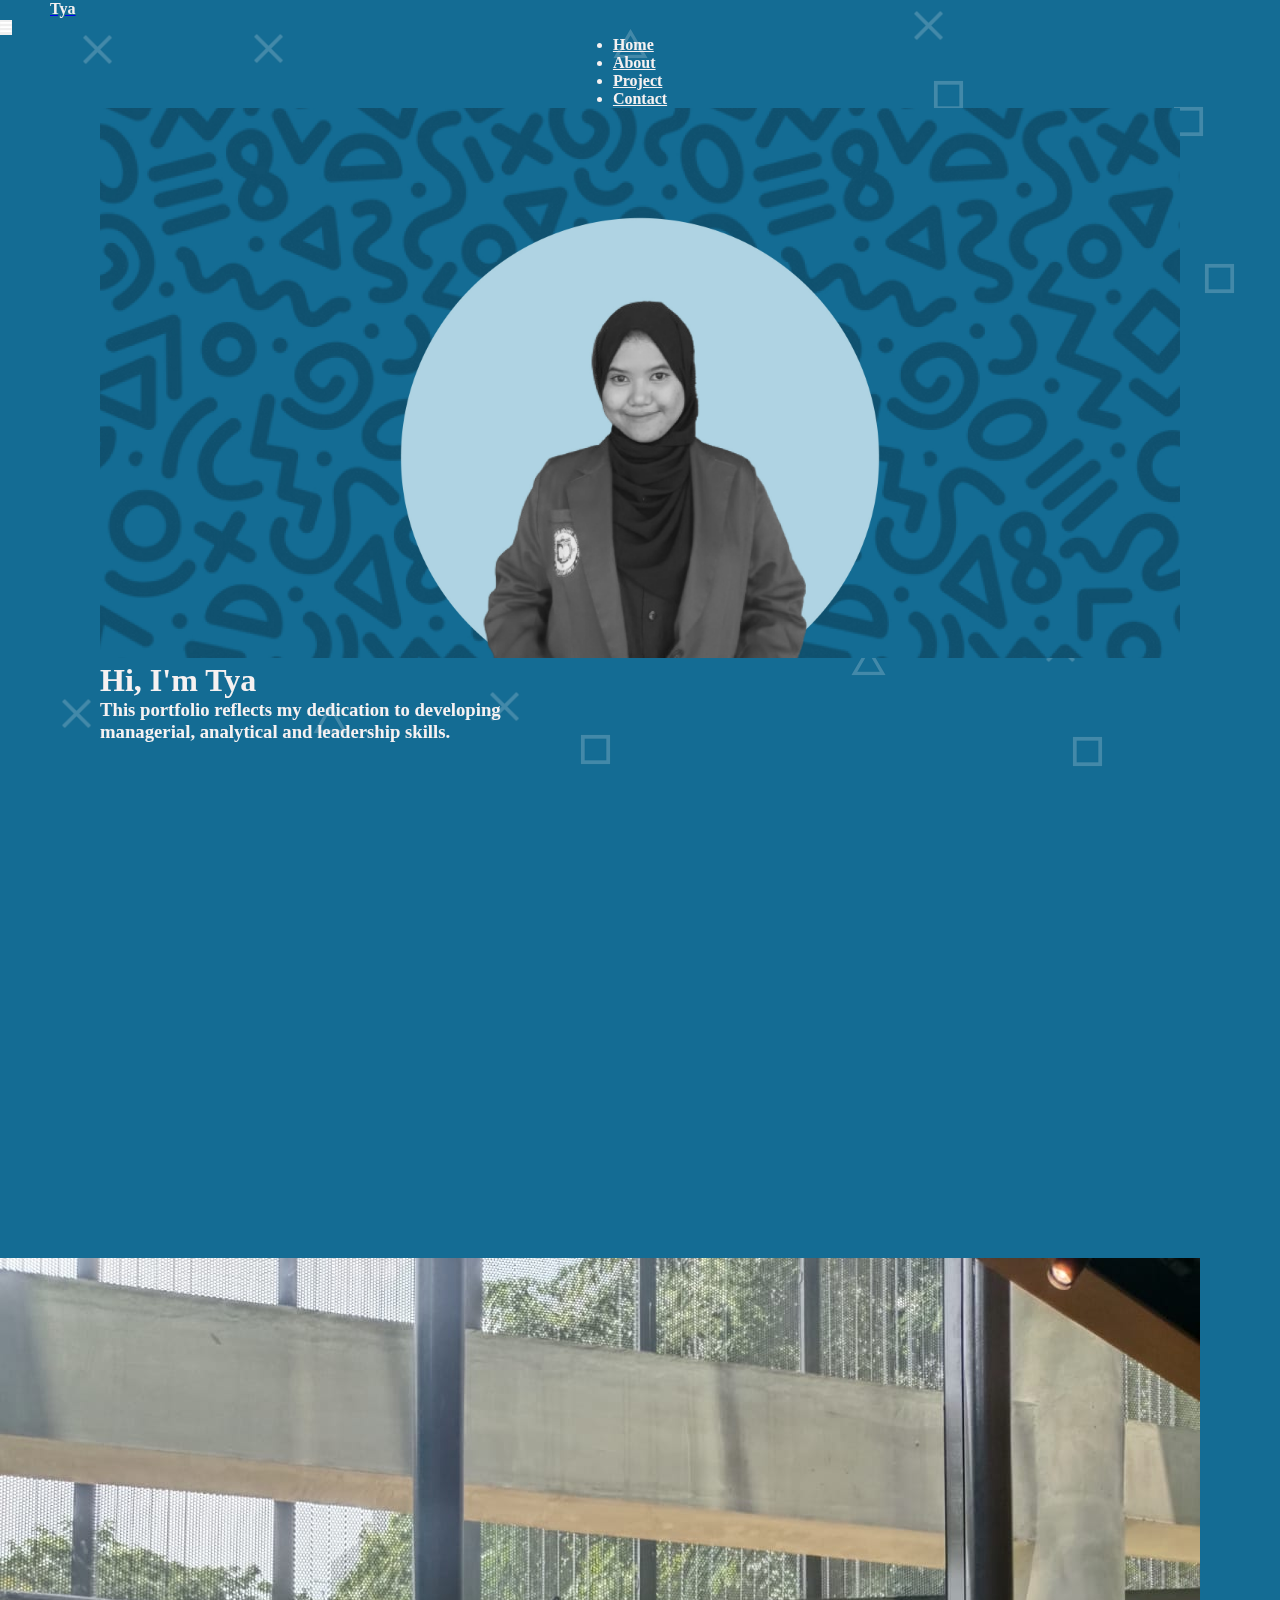
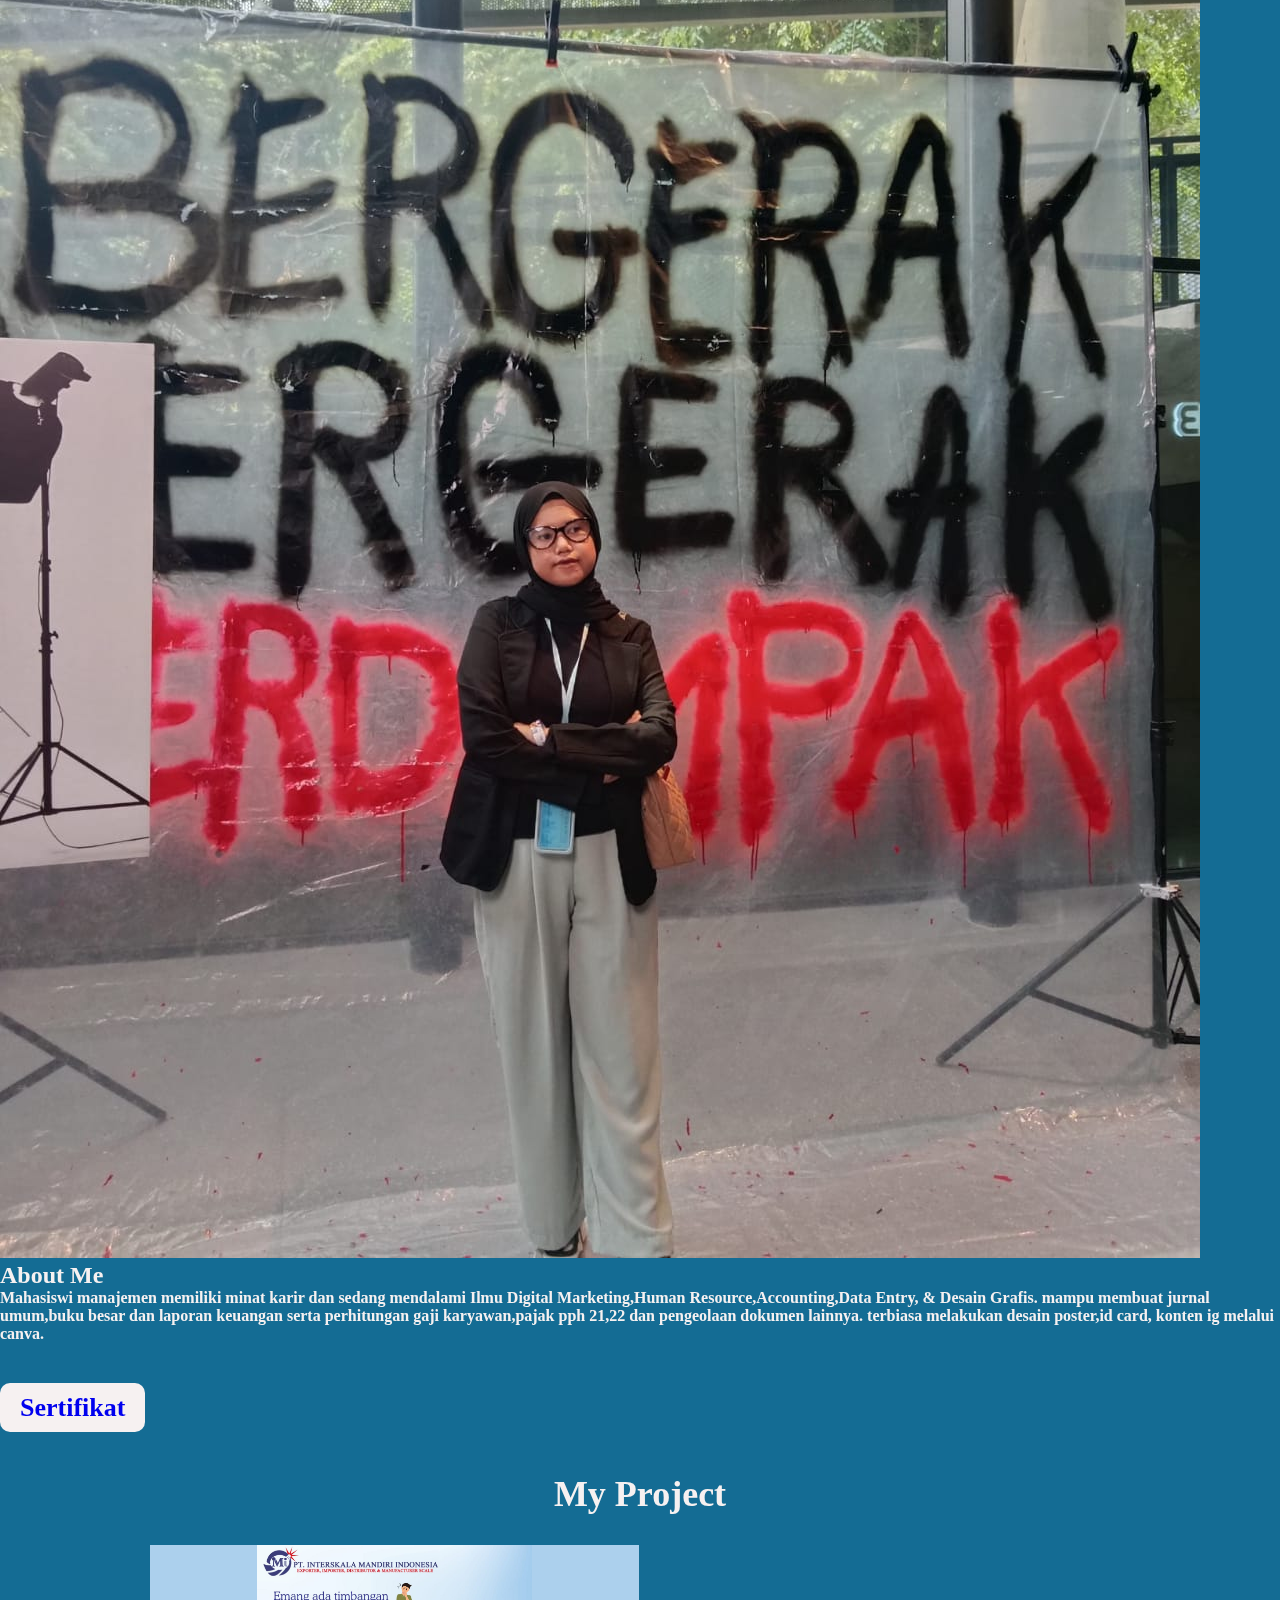
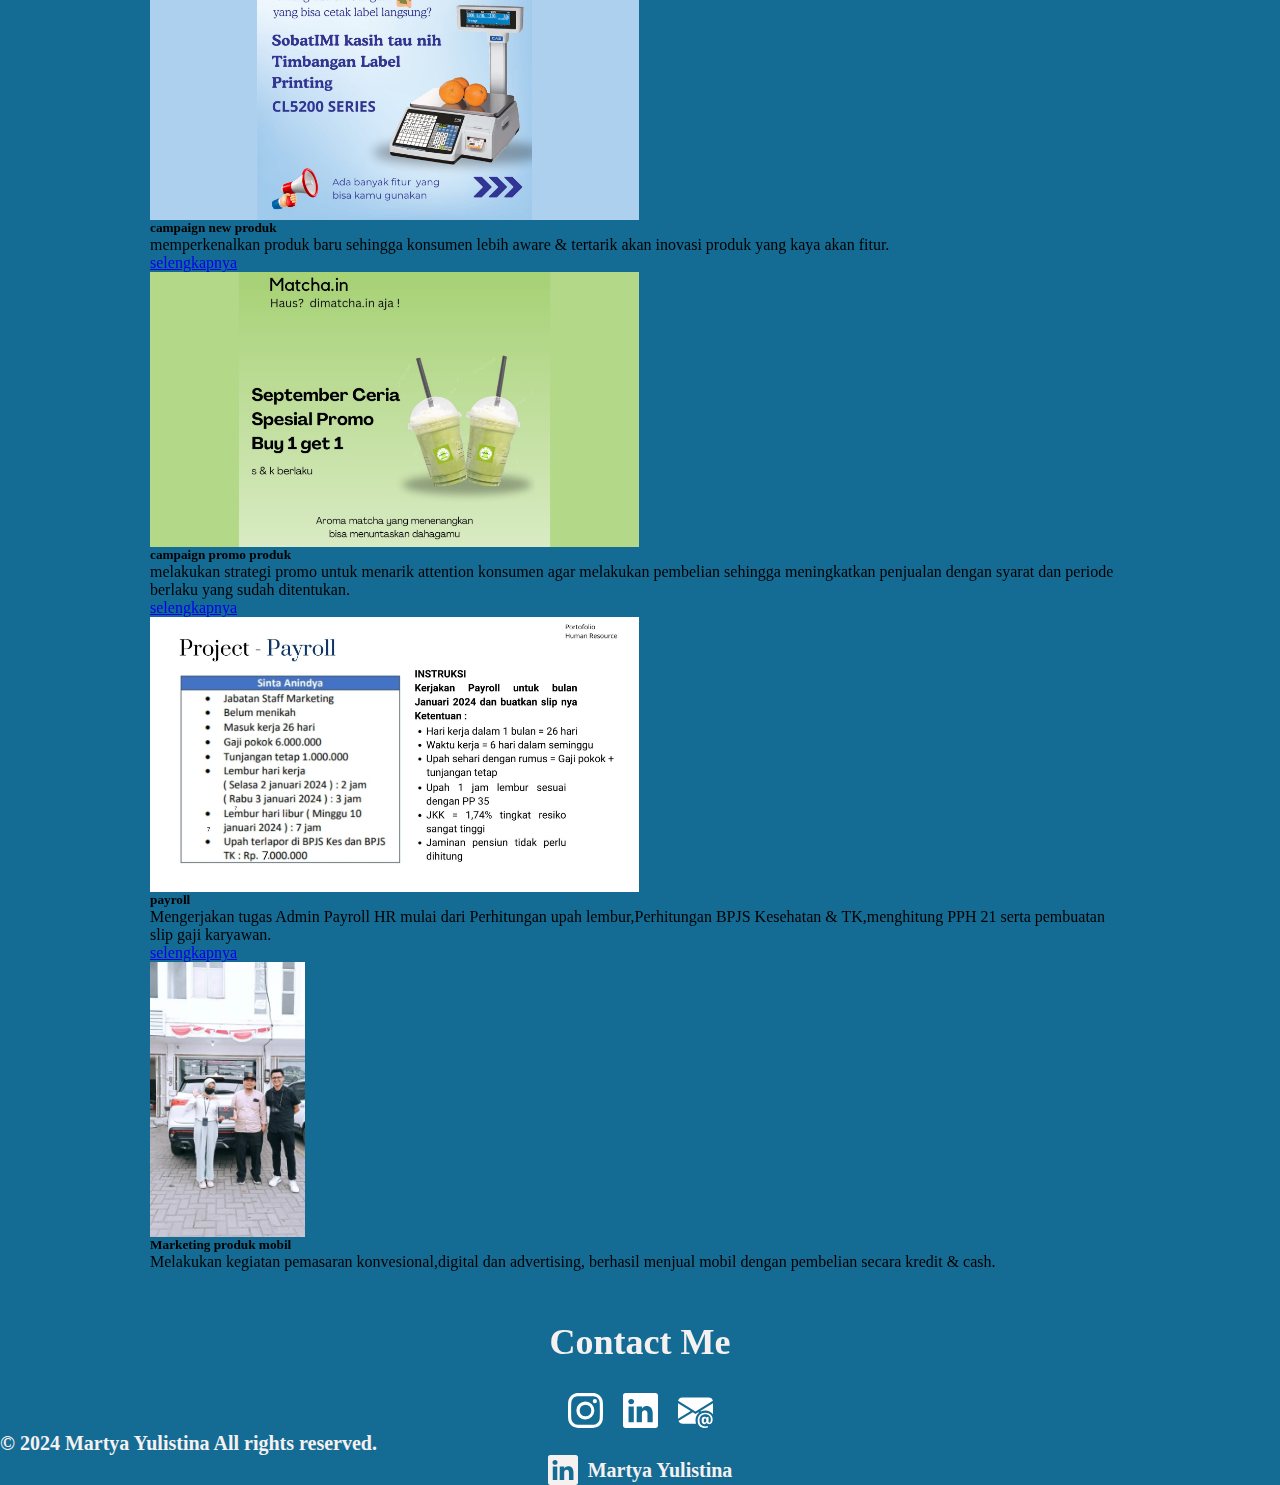
==== commit 18e9e4b3: "update" ====
--- a/index.html
+++ b/index.html
@@ -59,7 +59,7 @@
                 <div class="ms-md-2 ms-lg-5 about-text">
                   <h2 class="display-5 fw-bold header-about">About Me</h2>
                   <p class="lead fw-bold">Mahasiswi manajemen memiliki minat karir dan sedang mendalami Ilmu Digital Marketing,Human Resource,Accounting,Data Entry, & Desain Grafis. mampu membuat jurnal umum,buku besar dan laporan keuangan serta perhitungan gaji karyawan,pajak pph 21,22 dan pengeolaan dokumen lainnya. terbiasa melakukan desain poster,id card, konten ig melalui canva. </p>
-                  <p class="lead fw-semibold mb-0">saya memiliki kepribadian gigih, suka belajar hal baru, loyalitas, team work dan bertanggung jawab, Berpengaalaman dalam pemasaran dan penjualan sesuai dengan pengalaman kerja sebagai sales mobil. Memiliki Soft Skill Komunikatif, Kreatif dan memiliki Hard Skill Microsoft Word,Excel,Power point, serta google spreedsheet, canva & google trend</p>
+                  <a href="./sertifikat.html" class="btn-sertifikat">Sertifikat</a>
                 </div>
               </div>
             </div>
@@ -72,7 +72,7 @@
           </div>
           <div class="row row-cols-1 row-cols-md-2 g-4">
             <div class="col">
-              <div class="card">
+              <div class="card card-project">
                 <img src="./assets/project/Projek 1.png" class="card-img-top" alt="...">
                 <div class="card-body">
                   <h5 class="card-title">campaign new produk</h5>
@@ -82,7 +82,7 @@
               </div>
             </div>
             <div class="col">
-              <div class="card">
+              <div class="card card-project">
                 <img src="./assets/project/Projek 2.png" class="card-img-top" alt="...">
                 <div class="card-body">
                   <h5 class="card-title">campaign promo produk</h5>
@@ -92,20 +92,21 @@
               </div>
             </div>
             <div class="col">
-              <div class="card">
-                <img src="..." class="card-img-top" alt="...">
-                <div class="card-body">
-                  <h5 class="card-title">Card title</h5>
-                  <p class="card-text">This is a longer card with supporting text below as a natural lead-in to additional content.</p>
-                </div>
-              </div>
-            </div>
-            <div class="col">
-              <div class="card">
-                <img src="..." class="card-img-top" alt="...">
-                <div class="card-body">
-                  <h5 class="card-title">Card title</h5>
-                  <p class="card-text">This is a longer card with supporting text below as a natural lead-in to additional content. This content is a little bit longer.</p>
+              <div class="card card-project">
+                <img src="./assets/project/Projek 3.jpg" class="card-img-top" alt="...">
+                <div class="card-body">
+                  <h5 class="card-title">payroll</h5>
+                  <p class="card-text">Mengerjakan tugas Admin Payroll HR mulai dari Perhitungan upah lembur,Perhitungan BPJS Kesehatan & TK,menghitung PPH 21 serta pembuatan slip gaji karyawan. </p>
+                  <a class="btn-more" href="https://drive.google.com/drive/folders/1p0l-D88tUqSQlyon_DoNLPdNYYYibnfm?usp=drive_link" target="_blank">selengkapnya</a>
+                </div>
+              </div>
+            </div>
+            <div class="col">
+              <div class="card card-project">
+                <img src="./assets/project/Projek 4.jpg" class="card-img-top" alt="...">
+                <div class="card-body">
+                  <h5 class="card-title">Marketing produk mobil</h5>
+                  <p class="card-text">Melakukan kegiatan pemasaran konvesional,digital dan advertising, berhasil menjual mobil dengan pembelian secara kredit & cash.</p>
                 </div>
               </div>
             </div>
--- a/style.css
+++ b/style.css
@@ -125,6 +125,7 @@
 .lead {
     font-weight: 700;
     color: #F6F1F1;
+    margin-bottom: 50px;
 }
 
 .text-footer p {
@@ -149,6 +150,24 @@
 .card {
     border: 0;
     outline: 0;
+}
+
+.card-project img { 
+    height: 275px;
+    display: flex;
+    align-items: center;
+    object-fit: cover;
+    justify-content: center;
+}
+
+.btn-sertifikat {
+    background-color: #F6F1F1;
+    padding: 10px 20px;
+    border-radius: 10px;
+    text-decoration: none;
+    font-size: 26px;
+    font-weight: 700;
+    margin-top: 100px;
 }
 
 @media only screen and (max-width: 900px) {
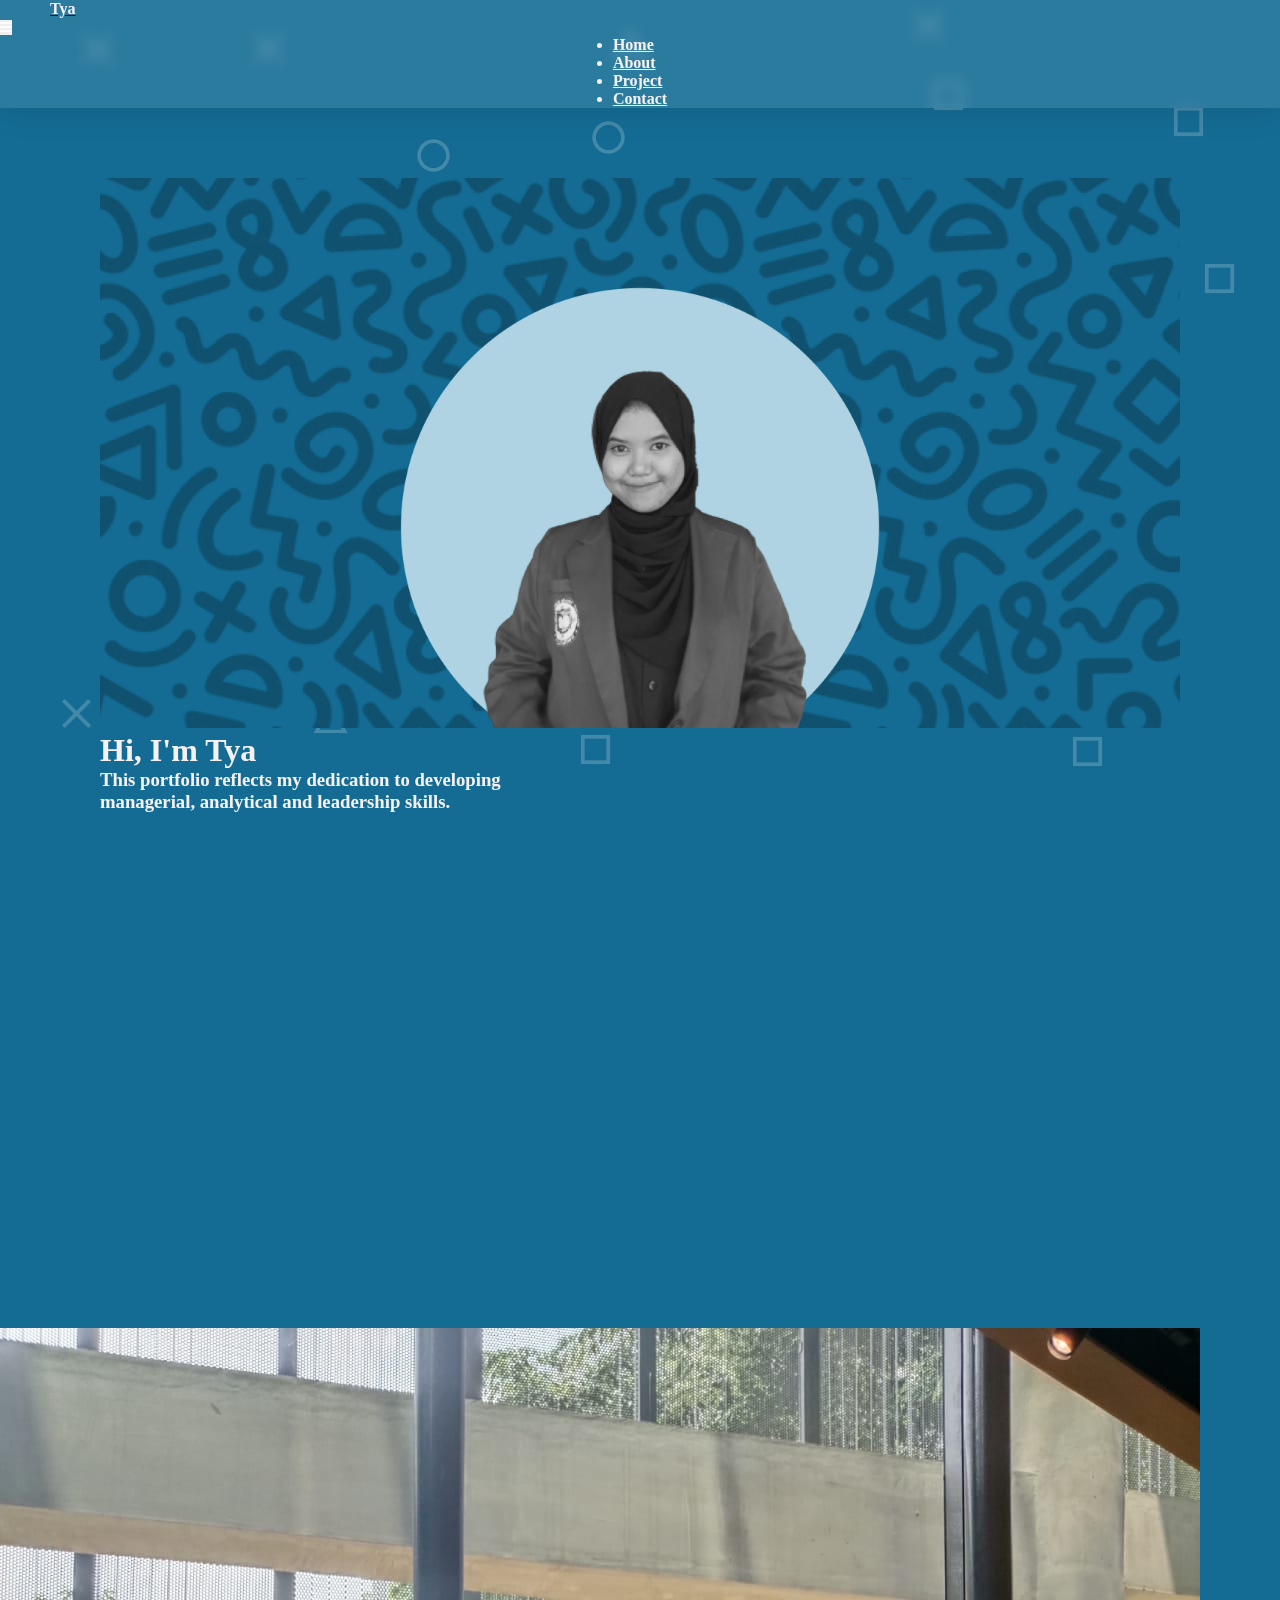
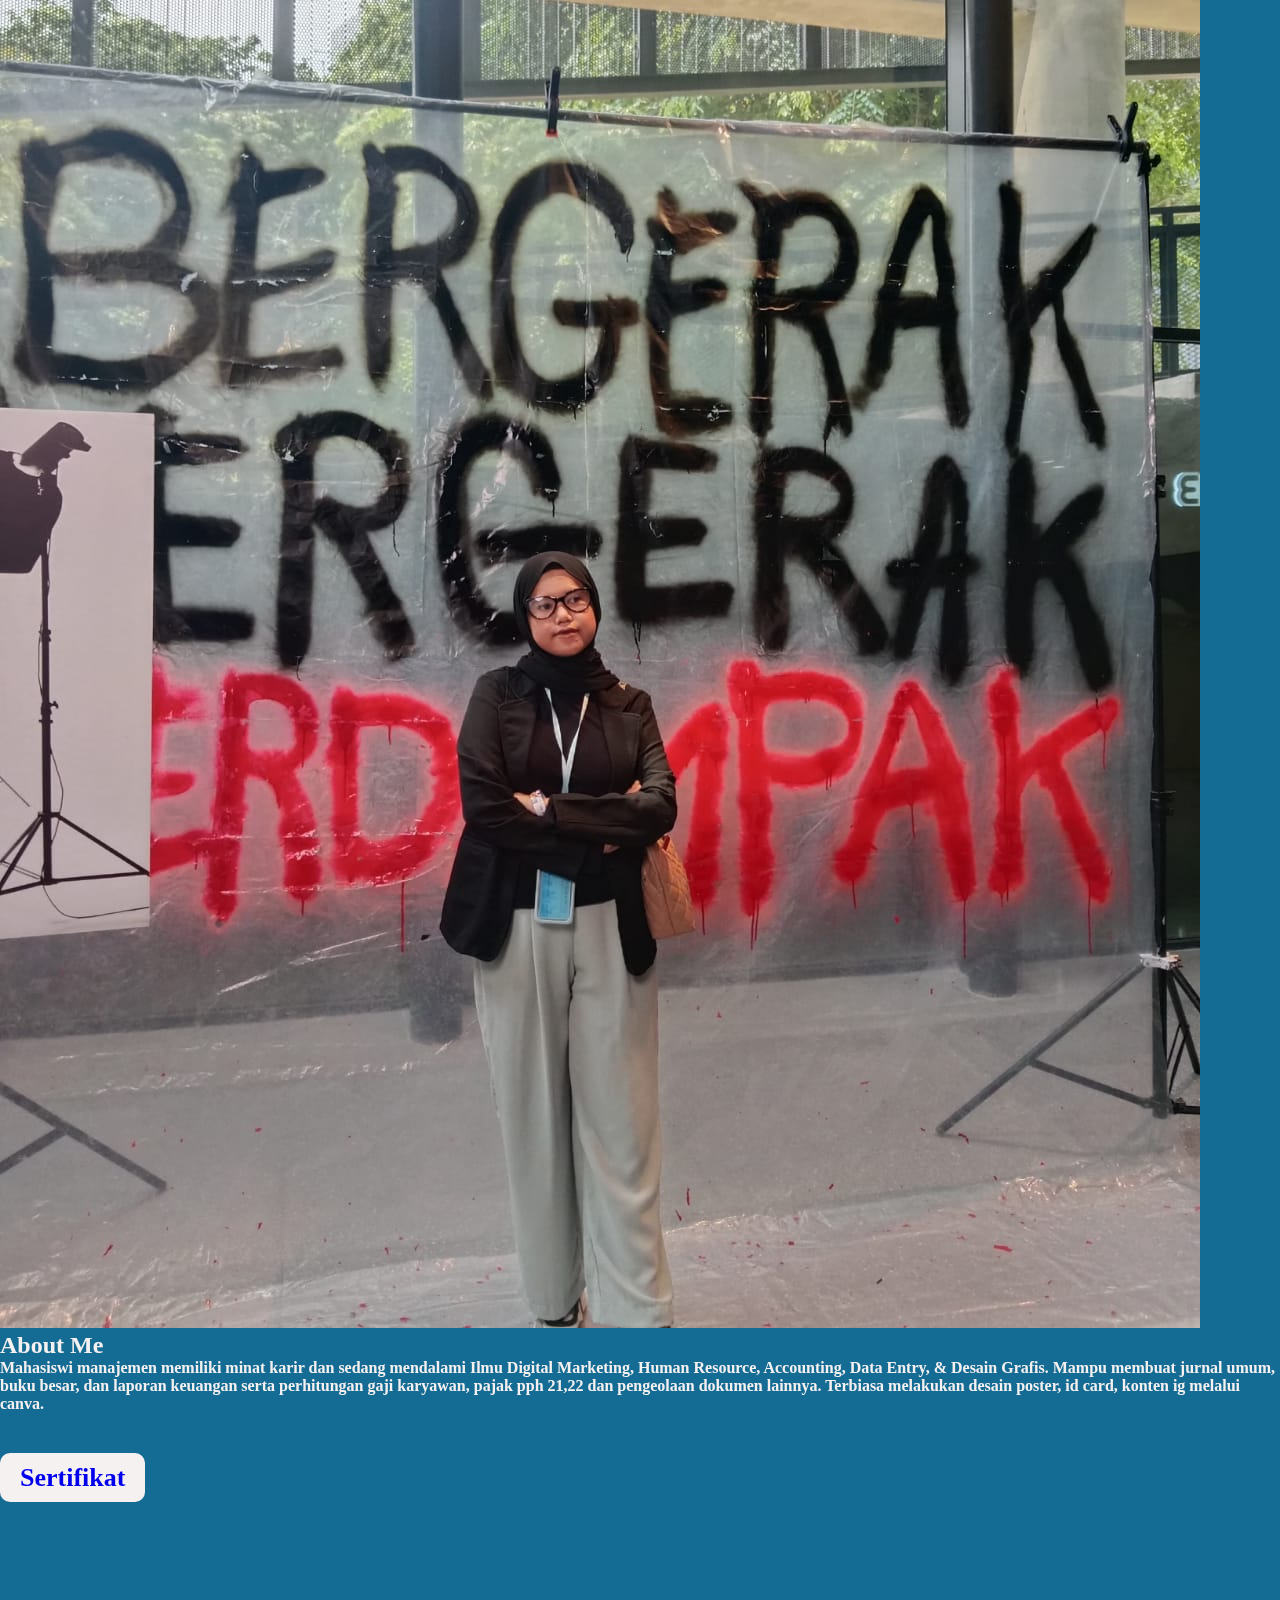
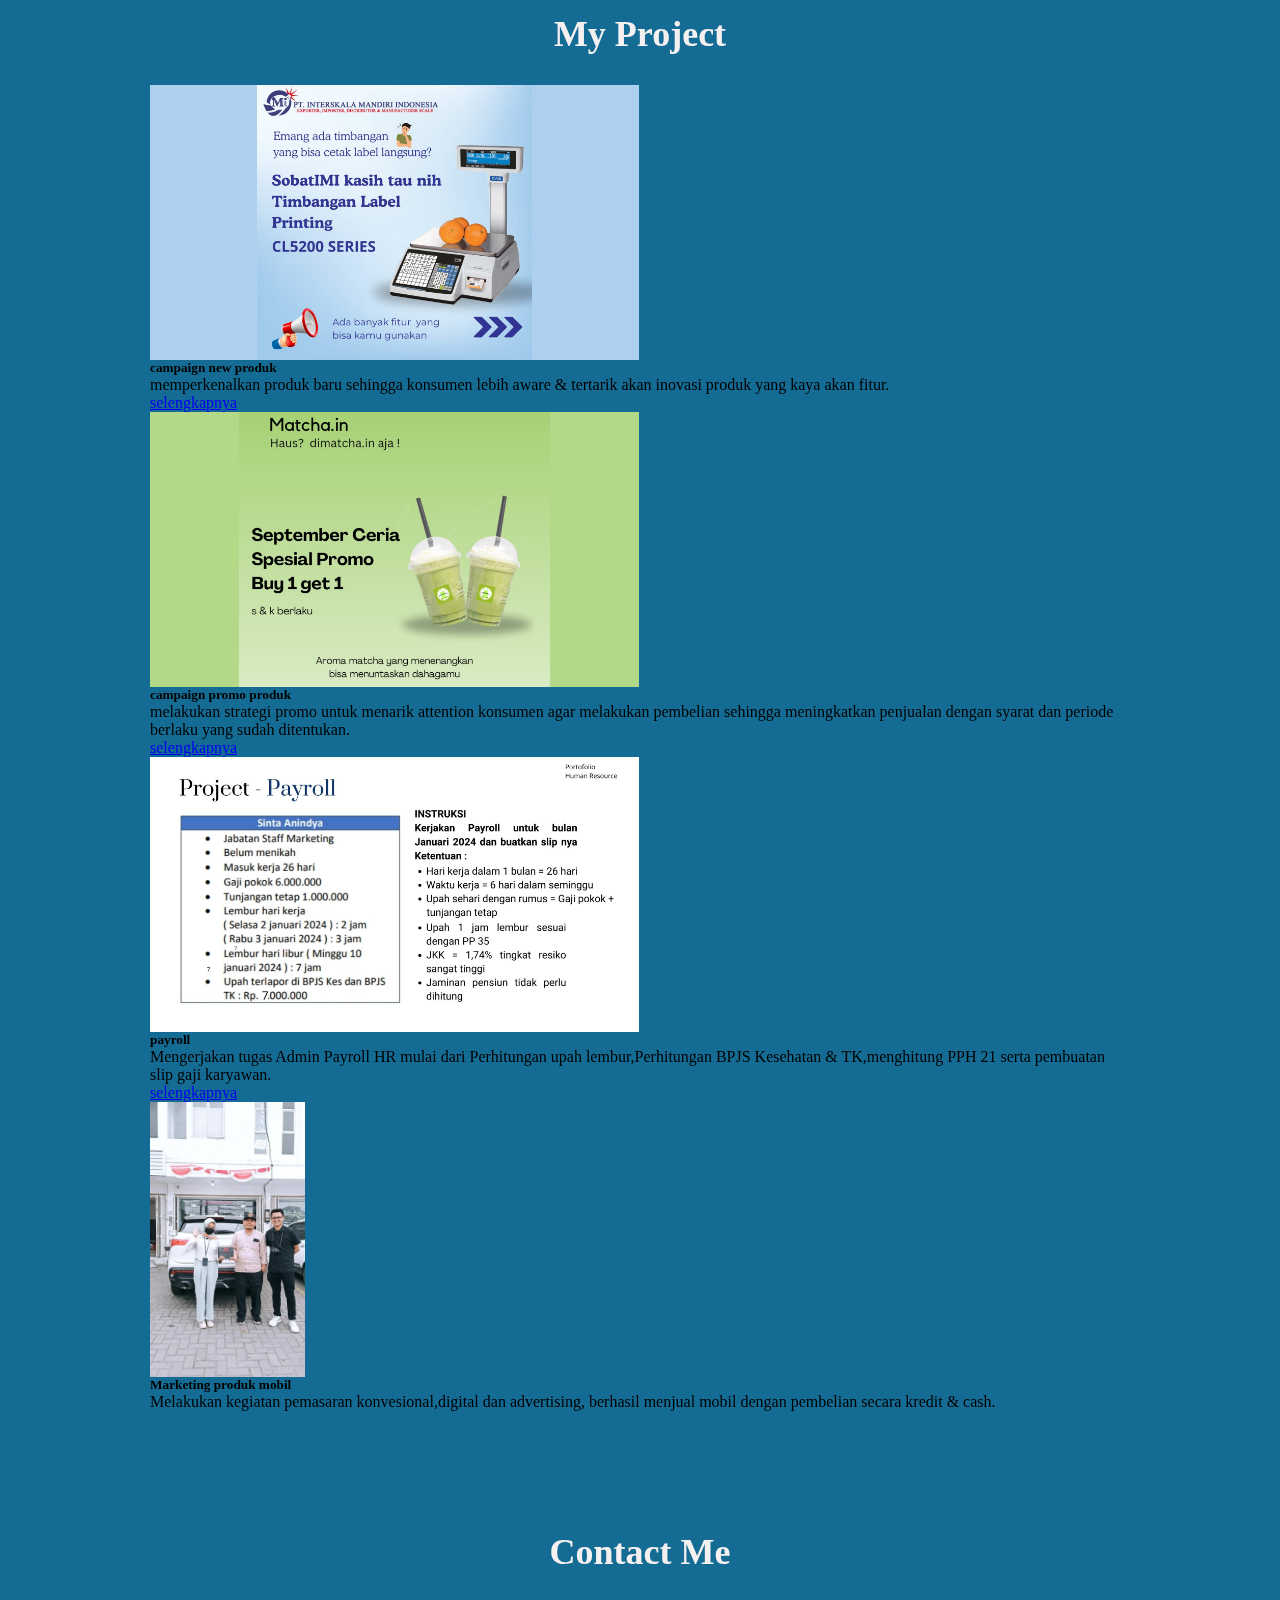
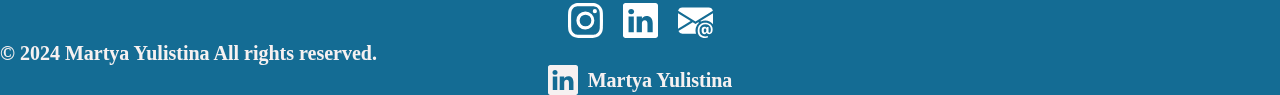
==== commit 2819b232: "update-navbar" ====
--- a/index.html
+++ b/index.html
@@ -1,229 +1,249 @@
 <!doctype html>
 <html lang="en">
-  <head>
-    <meta charset="utf-8">
-    <meta name="viewport" content="width=device-width, initial-scale=1">
-    <title>Portofolio Tya</title>
-    <link rel="stylesheet" href="./style.css">
-    <link rel="stylesheet" href="./background.css">
-    <link href="https://cdn.jsdelivr.net/npm/bootstrap@5.3.2/dist/css/bootstrap.min.css" rel="stylesheet" integrity="sha384-T3c6CoIi6uLrA9TneNEoa7RxnatzjcDSCmG1MXxSR1GAsXEV/Dwwykc2MPK8M2HN" crossorigin="anonymous">
-    <link rel="stylesheet" href="https://cdnjs.cloudflare.com/ajax/libs/font-awesome/6.0.0-beta3/css/all.min.css">
-  </head>
-  <body>
-
-    <div class="all-container">
-      <div class="all">
-        <nav class="navbar navbar-expand-lg ">
-          <div class="container-fluid">
-            <a class="navbar-brand" href="#"><p>Tya</p></a>
-            <button class="navbar-toggler" type="button" data-bs-toggle="collapse" data-bs-target="#navbarNav" aria-controls="navbarNav" aria-expanded="false" aria-label="Toggle navigation">
-              <i class="fa-solid fa-bars"></i>
-            </button>
-            <div class="navbar-menu collapse navbar-collapse" id="navbarNav">
-              <ul class="navbar-nav">
-                <li class="nav-item">
-                  <a class="nav-link" href="#home">Home</a>
-                </li>
-                <li class="nav-item">
-                  <a class="nav-link" href="#about">About</a>
-                </li>
-                <li class="nav-item">
-                  <a class="nav-link" href="#project">Project</a>
-                </li>
-                <li class="nav-item">
-                  <a class="nav-link " href="#contact">Contact</a>
-                </li>
-              </ul>
-            </div>
-          </div>
-        </nav>
-      
-       <main class="wrapper">
-        <section id="home">
-          <div class="card">
-              <img src="./assets/image header.jpg" class="card-img" alt="...">
-              <div class="card-img-overlay">
-                <h1 class="card-title">Hi, I'm Tya</h1>
-                <h3 class="text-card">This portfolio reflects my dedication to developing managerial, analytical and leadership skills.</h3>
-              </div>
-            </div>
-        </section>
+
+<head>
+  <meta charset="utf-8">
+  <meta name="viewport" content="width=device-width, initial-scale=1">
+  <title>Portofolio Tya</title>
+  <link rel="stylesheet" href="./style.css">
+  <link rel="stylesheet" href="./background.css">
+  <link href="https://cdn.jsdelivr.net/npm/bootstrap@5.3.2/dist/css/bootstrap.min.css" rel="stylesheet"
+    integrity="sha384-T3c6CoIi6uLrA9TneNEoa7RxnatzjcDSCmG1MXxSR1GAsXEV/Dwwykc2MPK8M2HN" crossorigin="anonymous">
+  <link rel="stylesheet" href="https://cdnjs.cloudflare.com/ajax/libs/font-awesome/6.0.0-beta3/css/all.min.css">
+</head>
+
+<body style="background-color: #146C94;">
+  <nav class="navbar navbar-expand-lg fixed-top">
+    <div class="container-fluid">
+      <a class="navbar-brand" href="#">
+        <p>Tya</p>
+      </a>
+      <button class="navbar-toggler" type="button" data-bs-toggle="collapse" data-bs-target="#navbarNav"
+        aria-controls="navbarNav" aria-expanded="false" aria-label="Toggle navigation">
+        <i class="fa-solid fa-bars"></i>
+      </button>
+      <div class="navbar-menu collapse navbar-collapse" id="navbarNav">
+        <ul class="navbar-nav">
+          <li class="nav-item">
+            <a class="nav-link" href="#home">Home</a>
+          </li>
+          <li class="nav-item">
+            <a class="nav-link" href="#about">About</a>
+          </li>
+          <li class="nav-item">
+            <a class="nav-link" href="#project">Project</a>
+          </li>
+          <li class="nav-item">
+            <a class="nav-link " href="#contact">Contact</a>
+          </li>
+        </ul>
+      </div>
+    </div>
+  </nav>
+
+  <main class="content-wrapper">
+    <div class="content">
+      <section id="home">
+        <div class="card">
+          <img src="./assets/image header.jpg" class="card-img" alt="...">
+          <div class="card-img-overlay">
+            <h1 class="card-title">Hi, I'm Tya</h1>
+            <h3 class="text-card">This portfolio reflects my dedication to developing managerial, analytical and
+              leadership skills.</h3>
+          </div>
+        </div>
+      </section>
   
-        <section class="py-5" id="about">
-          <div class="container">
-            <div class="row align-items-center gx-4">
-              <div class="col-md-5">
-                <div class="ms-md-2 ms-lg-5"><img class="img-fluid rounded-3" src="./assets/tia.jpg"></div>
-              </div>
-              <div class="col-md-6 offset-md-1">
-                <div class="ms-md-2 ms-lg-5 about-text">
-                  <h2 class="display-5 fw-bold header-about">About Me</h2>
-                  <p class="lead fw-bold">Mahasiswi manajemen memiliki minat karir dan sedang mendalami Ilmu Digital Marketing,Human Resource,Accounting,Data Entry, & Desain Grafis. mampu membuat jurnal umum,buku besar dan laporan keuangan serta perhitungan gaji karyawan,pajak pph 21,22 dan pengeolaan dokumen lainnya. terbiasa melakukan desain poster,id card, konten ig melalui canva. </p>
-                  <a href="./sertifikat.html" class="btn-sertifikat">Sertifikat</a>
-                </div>
-              </div>
-            </div>
-          </div>
-        </section>
+      <section class="py-5" id="about">
+        <div class="container">
+          <div class="row align-items-center gx-4">
+            <div class="col-md-5">
+              <div class="ms-md-0 ms-lg-2"><img class="img-fluid rounded-3" src="./assets/tia.jpg"></div>
+            </div>
+            <div class="col-md-6 offset-md-1">
+              <div class="ms-md-0 ms-lg-2 about-text">
+                <h2 class="display-5 fw-bold header-about">About Me</h2>
+                <p class="lead fw-bold">Mahasiswi manajemen memiliki minat karir dan sedang mendalami Ilmu Digital Marketing, Human Resource, Accounting, Data Entry, & Desain Grafis. Mampu membuat jurnal umum, buku besar, dan laporan keuangan serta perhitungan gaji karyawan, pajak pph 21,22 dan pengeolaan dokumen lainnya. Terbiasa melakukan desain poster, id card, konten ig melalui canva.</p>
+                <a href="./sertifikat.html" class="btn-sertifikat">Sertifikat</a>
+              </div>
+            </div>
+          </div>
+        </div>
+      </section>
   
-        <section id="project">
-          <div class="project-header">
-            <h2>My Project</h2>
-          </div>
-          <div class="row row-cols-1 row-cols-md-2 g-4">
-            <div class="col">
-              <div class="card card-project">
-                <img src="./assets/project/Projek 1.png" class="card-img-top" alt="...">
-                <div class="card-body">
-                  <h5 class="card-title">campaign new produk</h5>
-                  <p class="card-text">memperkenalkan produk baru sehingga konsumen lebih aware & tertarik akan inovasi produk yang kaya akan fitur.</p>
-                  <a class="btn-more" href="https://drive.google.com/drive/folders/1sDe95Q2Z9koC_7Jg1oZENOCpPcUJyGWQ?usp=sharing" target="_blank">selengkapnya</a>
-                </div> 
-              </div>
-            </div>
-            <div class="col">
-              <div class="card card-project">
-                <img src="./assets/project/Projek 2.png" class="card-img-top" alt="...">
-                <div class="card-body">
-                  <h5 class="card-title">campaign promo produk</h5>
-                  <p class="card-text">melakukan strategi promo untuk menarik attention konsumen agar melakukan pembelian sehingga meningkatkan penjualan dengan syarat dan periode berlaku yang sudah ditentukan.</p>
-                  <a class="btn-more" href="https://www.instagram.com/p/CwyyZzipCGB/?igsh=MXR6OTV4MzVzNXJhbQ==" target="_blank">selengkapnya</a>
-                </div>
-              </div>
-            </div>
-            <div class="col">
-              <div class="card card-project">
-                <img src="./assets/project/Projek 3.jpg" class="card-img-top" alt="...">
-                <div class="card-body">
-                  <h5 class="card-title">payroll</h5>
-                  <p class="card-text">Mengerjakan tugas Admin Payroll HR mulai dari Perhitungan upah lembur,Perhitungan BPJS Kesehatan & TK,menghitung PPH 21 serta pembuatan slip gaji karyawan. </p>
-                  <a class="btn-more" href="https://drive.google.com/drive/folders/1p0l-D88tUqSQlyon_DoNLPdNYYYibnfm?usp=drive_link" target="_blank">selengkapnya</a>
-                </div>
-              </div>
-            </div>
-            <div class="col">
-              <div class="card card-project">
-                <img src="./assets/project/Projek 4.jpg" class="card-img-top" alt="...">
-                <div class="card-body">
-                  <h5 class="card-title">Marketing produk mobil</h5>
-                  <p class="card-text">Melakukan kegiatan pemasaran konvesional,digital dan advertising, berhasil menjual mobil dengan pembelian secara kredit & cash.</p>
-                </div>
-              </div>
-            </div>
-          </div>
-        </section>
+      <section id="project">
+        <div class="project-header">
+          <h2>My Project</h2>
+        </div>
+        <div class="row row-cols-1 row-cols-md-2 g-4">
+          <div class="col">
+            <div class="card card-project">
+              <img src="./assets/project/Projek 1.png" class="card-img-top" alt="...">
+              <div class="card-body">
+                <h5 class="card-title">campaign new produk</h5>
+                <p class="card-text">memperkenalkan produk baru sehingga konsumen lebih aware & tertarik akan inovasi
+                  produk yang kaya akan fitur.</p>
+                <a class="btn-more"
+                  href="https://drive.google.com/drive/folders/1sDe95Q2Z9koC_7Jg1oZENOCpPcUJyGWQ?usp=sharing"
+                  target="_blank">selengkapnya</a>
+              </div>
+            </div>
+          </div>
+          <div class="col">
+            <div class="card card-project">
+              <img src="./assets/project/Projek 2.png" class="card-img-top" alt="...">
+              <div class="card-body">
+                <h5 class="card-title">campaign promo produk</h5>
+                <p class="card-text">melakukan strategi promo untuk menarik attention konsumen agar melakukan pembelian
+                  sehingga meningkatkan penjualan dengan syarat dan periode berlaku yang sudah ditentukan.</p>
+                <a class="btn-more" href="https://www.instagram.com/p/CwyyZzipCGB/?igsh=MXR6OTV4MzVzNXJhbQ=="
+                  target="_blank">selengkapnya</a>
+              </div>
+            </div>
+          </div>
+          <div class="col">
+            <div class="card card-project">
+              <img src="./assets/project/Projek 3.jpg" class="card-img-top" alt="...">
+              <div class="card-body">
+                <h5 class="card-title">payroll</h5>
+                <p class="card-text">Mengerjakan tugas Admin Payroll HR mulai dari Perhitungan upah lembur,Perhitungan
+                  BPJS Kesehatan & TK,menghitung PPH 21 serta pembuatan slip gaji karyawan. </p>
+                <a class="btn-more"
+                  href="https://drive.google.com/drive/folders/1p0l-D88tUqSQlyon_DoNLPdNYYYibnfm?usp=drive_link"
+                  target="_blank">selengkapnya</a>
+              </div>
+            </div>
+          </div>
+          <div class="col">
+            <div class="card card-project">
+              <img src="./assets/project/Projek 4.jpg" class="card-img-top" alt="...">
+              <div class="card-body">
+                <h5 class="card-title">Marketing produk mobil</h5>
+                <p class="card-text">Melakukan kegiatan pemasaran konvesional,digital dan advertising, berhasil menjual
+                  mobil dengan pembelian secara kredit & cash.</p>
+              </div>
+            </div>
+          </div>
+        </div>
+      </section>
   
-        <section id="contact">
-          <div class="contact-header" >
-            <h2>Contact Me</h2>
-          </div>
-          <div class="container-contact">
-            <div class="instagram">
-              <a href="https://www.instagram.com/tyayulistinaaa?igsh=bm1pdTRlZjdvdm53" target="_blanks">
-                <svg xmlns="http://www.w3.org/2000/svg" width="35" height="35" fill="white" class="bi bi-instagram" viewBox="0 0 16 16">
-                  <path d="M8 0C5.829 0 5.556.01 4.703.048 3.85.088 3.269.222 2.76.42a3.9 3.9 0 0 0-1.417.923A3.9 3.9 0 0 0 .42 2.76C.222 3.268.087 3.85.048 4.7.01 5.555 0 5.827 0 8.001c0 2.172.01 2.444.048 3.297.04.852.174 1.433.372 1.942.205.526.478.972.923 1.417.444.445.89.719 1.416.923.51.198 1.09.333 1.942.372C5.555 15.99 5.827 16 8 16s2.444-.01 3.298-.048c.851-.04 1.434-.174 1.943-.372a3.9 3.9 0 0 0 1.416-.923c.445-.445.718-.891.923-1.417.197-.509.332-1.09.372-1.942C15.99 10.445 16 10.173 16 8s-.01-2.445-.048-3.299c-.04-.851-.175-1.433-.372-1.941a3.9 3.9 0 0 0-.923-1.417A3.9 3.9 0 0 0 13.24.42c-.51-.198-1.092-.333-1.943-.372C10.443.01 10.172 0 7.998 0zm-.717 1.442h.718c2.136 0 2.389.007 3.232.046.78.035 1.204.166 1.486.275.373.145.64.319.92.599s.453.546.598.92c.11.281.24.705.275 1.485.039.843.047 1.096.047 3.231s-.008 2.389-.047 3.232c-.035.78-.166 1.203-.275 1.485a2.5 2.5 0 0 1-.599.919c-.28.28-.546.453-.92.598-.28.11-.704.24-1.485.276-.843.038-1.096.047-3.232.047s-2.39-.009-3.233-.047c-.78-.036-1.203-.166-1.485-.276a2.5 2.5 0 0 1-.92-.598 2.5 2.5 0 0 1-.6-.92c-.109-.281-.24-.705-.275-1.485-.038-.843-.046-1.096-.046-3.233s.008-2.388.046-3.231c.036-.78.166-1.204.276-1.486.145-.373.319-.64.599-.92s.546-.453.92-.598c.282-.11.705-.24 1.485-.276.738-.034 1.024-.044 2.515-.045zm4.988 1.328a.96.96 0 1 0 0 1.92.96.96 0 0 0 0-1.92m-4.27 1.122a4.109 4.109 0 1 0 0 8.217 4.109 4.109 0 0 0 0-8.217m0 1.441a2.667 2.667 0 1 1 0 5.334 2.667 2.667 0 0 1 0-5.334"/>
-                </svg>
-              </a>
-            </div>
-            <div class="Linkedin">
-              <a href="https://www.linkedin.com/in/martya-yulistina-5195b6224/" target="_blank">
-                <svg xmlns="http://www.w3.org/2000/svg" width="35" height="35" fill="white" class="bi bi-linkedin" viewBox="0 0 16 16">
-                  <path d="M0 1.146C0 .513.526 0 1.175 0h13.65C15.474 0 16 .513 16 1.146v13.708c0 .633-.526 1.146-1.175 1.146H1.175C.526 16 0 15.487 0 14.854zm4.943 12.248V6.169H2.542v7.225zm-1.2-8.212c.837 0 1.358-.554 1.358-1.248-.015-.709-.52-1.248-1.342-1.248S2.4 3.226 2.4 3.934c0 .694.521 1.248 1.327 1.248zm4.908 8.212V9.359c0-.216.016-.432.08-.586.173-.431.568-.878 1.232-.878.869 0 1.216.662 1.216 1.634v3.865h2.401V9.25c0-2.22-1.184-3.252-2.764-3.252-1.274 0-1.845.7-2.165 1.193v.025h-.016l.016-.025V6.169h-2.4c.03.678 0 7.225 0 7.225z"/>
-                </svg>
-              </a>
-             </div>
-            <div class="email">
-             <a href="mailto:tyayulistina@gmail.com">
-              <svg xmlns="http://www.w3.org/2000/svg" width="35" height="35" fill="white" class="bi bi-envelope-at-fill" viewBox="0 0 16 16">
-                <path d="M2 2A2 2 0 0 0 .05 3.555L8 8.414l7.95-4.859A2 2 0 0 0 14 2zm-2 9.8V4.698l5.803 3.546zm6.761-2.97-6.57 4.026A2 2 0 0 0 2 14h6.256A4.5 4.5 0 0 1 8 12.5a4.49 4.49 0 0 1 1.606-3.446l-.367-.225L8 9.586zM16 9.671V4.697l-5.803 3.546.338.208A4.5 4.5 0 0 1 12.5 8c1.414 0 2.675.652 3.5 1.671"/>
-                <path d="M15.834 12.244c0 1.168-.577 2.025-1.587 2.025-.503 0-1.002-.228-1.12-.648h-.043c-.118.416-.543.643-1.015.643-.77 0-1.259-.542-1.259-1.434v-.529c0-.844.481-1.4 1.26-1.4.585 0 .87.333.953.63h.03v-.568h.905v2.19c0 .272.18.42.411.42.315 0 .639-.415.639-1.39v-.118c0-1.277-.95-2.326-2.484-2.326h-.04c-1.582 0-2.64 1.067-2.64 2.724v.157c0 1.867 1.237 2.654 2.57 2.654h.045c.507 0 .935-.07 1.18-.18v.731c-.219.1-.643.175-1.237.175h-.044C10.438 16 9 14.82 9 12.646v-.214C9 10.36 10.421 9 12.485 9h.035c2.12 0 3.314 1.43 3.314 3.034zm-4.04.21v.227c0 .586.227.8.581.8.31 0 .564-.17.564-.743v-.367c0-.516-.275-.708-.572-.708-.346 0-.573.245-.573.791"/>
-              </svg>
-             </a>
-            </div>
-          </div>
-        </section>
-       </main>   
+      <section id="contact">
+        <div class="contact-header">
+          <h2>Contact Me</h2>
+        </div>
+        <div class="container-contact">
+          <div class="instagram">
+            <a href="https://www.instagram.com/tyayulistinaaa?igsh=bm1pdTRlZjdvdm53" target="_blanks">
+              <svg xmlns="http://www.w3.org/2000/svg" width="35" height="35" fill="white" class="bi bi-instagram"
+                viewBox="0 0 16 16">
+                <path
+                  d="M8 0C5.829 0 5.556.01 4.703.048 3.85.088 3.269.222 2.76.42a3.9 3.9 0 0 0-1.417.923A3.9 3.9 0 0 0 .42 2.76C.222 3.268.087 3.85.048 4.7.01 5.555 0 5.827 0 8.001c0 2.172.01 2.444.048 3.297.04.852.174 1.433.372 1.942.205.526.478.972.923 1.417.444.445.89.719 1.416.923.51.198 1.09.333 1.942.372C5.555 15.99 5.827 16 8 16s2.444-.01 3.298-.048c.851-.04 1.434-.174 1.943-.372a3.9 3.9 0 0 0 1.416-.923c.445-.445.718-.891.923-1.417.197-.509.332-1.09.372-1.942C15.99 10.445 16 10.173 16 8s-.01-2.445-.048-3.299c-.04-.851-.175-1.433-.372-1.941a3.9 3.9 0 0 0-.923-1.417A3.9 3.9 0 0 0 13.24.42c-.51-.198-1.092-.333-1.943-.372C10.443.01 10.172 0 7.998 0zm-.717 1.442h.718c2.136 0 2.389.007 3.232.046.78.035 1.204.166 1.486.275.373.145.64.319.92.599s.453.546.598.92c.11.281.24.705.275 1.485.039.843.047 1.096.047 3.231s-.008 2.389-.047 3.232c-.035.78-.166 1.203-.275 1.485a2.5 2.5 0 0 1-.599.919c-.28.28-.546.453-.92.598-.28.11-.704.24-1.485.276-.843.038-1.096.047-3.232.047s-2.39-.009-3.233-.047c-.78-.036-1.203-.166-1.485-.276a2.5 2.5 0 0 1-.92-.598 2.5 2.5 0 0 1-.6-.92c-.109-.281-.24-.705-.275-1.485-.038-.843-.046-1.096-.046-3.233s.008-2.388.046-3.231c.036-.78.166-1.204.276-1.486.145-.373.319-.64.599-.92s.546-.453.92-.598c.282-.11.705-.24 1.485-.276.738-.034 1.024-.044 2.515-.045zm4.988 1.328a.96.96 0 1 0 0 1.92.96.96 0 0 0 0-1.92m-4.27 1.122a4.109 4.109 0 1 0 0 8.217 4.109 4.109 0 0 0 0-8.217m0 1.441a2.667 2.667 0 1 1 0 5.334 2.667 2.667 0 0 1 0-5.334" />
+              </svg>
+            </a>
+          </div>
+          <div class="Linkedin">
+            <a href="https://www.linkedin.com/in/martya-yulistina-5195b6224/" target="_blank">
+              <svg xmlns="http://www.w3.org/2000/svg" width="35" height="35" fill="white" class="bi bi-linkedin"
+                viewBox="0 0 16 16">
+                <path
+                  d="M0 1.146C0 .513.526 0 1.175 0h13.65C15.474 0 16 .513 16 1.146v13.708c0 .633-.526 1.146-1.175 1.146H1.175C.526 16 0 15.487 0 14.854zm4.943 12.248V6.169H2.542v7.225zm-1.2-8.212c.837 0 1.358-.554 1.358-1.248-.015-.709-.52-1.248-1.342-1.248S2.4 3.226 2.4 3.934c0 .694.521 1.248 1.327 1.248zm4.908 8.212V9.359c0-.216.016-.432.08-.586.173-.431.568-.878 1.232-.878.869 0 1.216.662 1.216 1.634v3.865h2.401V9.25c0-2.22-1.184-3.252-2.764-3.252-1.274 0-1.845.7-2.165 1.193v.025h-.016l.016-.025V6.169h-2.4c.03.678 0 7.225 0 7.225z" />
+              </svg>
+            </a>
+          </div>
+          <div class="email">
+            <a href="mailto:tyayulistina@gmail.com">
+              <svg xmlns="http://www.w3.org/2000/svg" width="35" height="35" fill="white" class="bi bi-envelope-at-fill"
+                viewBox="0 0 16 16">
+                <path
+                  d="M2 2A2 2 0 0 0 .05 3.555L8 8.414l7.95-4.859A2 2 0 0 0 14 2zm-2 9.8V4.698l5.803 3.546zm6.761-2.97-6.57 4.026A2 2 0 0 0 2 14h6.256A4.5 4.5 0 0 1 8 12.5a4.49 4.49 0 0 1 1.606-3.446l-.367-.225L8 9.586zM16 9.671V4.697l-5.803 3.546.338.208A4.5 4.5 0 0 1 12.5 8c1.414 0 2.675.652 3.5 1.671" />
+                <path
+                  d="M15.834 12.244c0 1.168-.577 2.025-1.587 2.025-.503 0-1.002-.228-1.12-.648h-.043c-.118.416-.543.643-1.015.643-.77 0-1.259-.542-1.259-1.434v-.529c0-.844.481-1.4 1.26-1.4.585 0 .87.333.953.63h.03v-.568h.905v2.19c0 .272.18.42.411.42.315 0 .639-.415.639-1.39v-.118c0-1.277-.95-2.326-2.484-2.326h-.04c-1.582 0-2.64 1.067-2.64 2.724v.157c0 1.867 1.237 2.654 2.57 2.654h.045c.507 0 .935-.07 1.18-.18v.731c-.219.1-.643.175-1.237.175h-.044C10.438 16 9 14.82 9 12.646v-.214C9 10.36 10.421 9 12.485 9h.035c2.12 0 3.314 1.43 3.314 3.034zm-4.04.21v.227c0 .586.227.8.581.8.31 0 .564-.17.564-.743v-.367c0-.516-.275-.708-.572-.708-.346 0-.573.245-.573.791" />
+              </svg>
+            </a>
+          </div>
+        </div>
+      </section>
+    </div>
+  </main>
+
+  <footer class="py-4">
+    <div class="container">
+      <div class="d-lg-flex justify-content-between py-3 py-lg-2">
+        <div class="text-footer mb-2 mb-lg-0">
+          <p class="text mb-0 me-5">© 2024 Martya Yulistina All rights reserved.</p>
+        </div>
+        <div class="d-flex align-items-end justify-content-between">
+          <div class="text-menu">
+            <p class="text-bottom">
+              <svg xmlns="http://www.w3.org/2000/svg" width="30" height="30" fill="currentColor" class="bi bi-linkedin"
+                viewBox="0 0 16 16">
+                <path
+                  d="M0 1.146C0 .513.526 0 1.175 0h13.65C15.474 0 16 .513 16 1.146v13.708c0 .633-.526 1.146-1.175 1.146H1.175C.526 16 0 15.487 0 14.854zm4.943 12.248V6.169H2.542v7.225zm-1.2-8.212c.837 0 1.358-.554 1.358-1.248-.015-.709-.52-1.248-1.342-1.248S2.4 3.226 2.4 3.934c0 .694.521 1.248 1.327 1.248zm4.908 8.212V9.359c0-.216.016-.432.08-.586.173-.431.568-.878 1.232-.878.869 0 1.216.662 1.216 1.634v3.865h2.401V9.25c0-2.22-1.184-3.252-2.764-3.252-1.274 0-1.845.7-2.165 1.193v.025h-.016l.016-.025V6.169h-2.4c.03.678 0 7.225 0 7.225z" />
+              </svg>
+              Martya Yulistina
+            </p>
+          </div>
+        </div>
       </div>
-     
-      <footer class="py-4">
-        <div class="container">
-          <div class="d-lg-flex justify-content-between py-3 py-lg-2">
-            <div class="text-footer mb-2 mb-lg-0">
-              <p class="text mb-0 me-5">© 2024 Martya Yulistina All rights reserved.</p>
-            </div>
-            <div class="d-flex align-items-end justify-content-between">
-              <div class="text-menu">
-                <p class="text-bottom">
-                  <svg xmlns="http://www.w3.org/2000/svg" width="30" height="30" fill="currentColor" class="bi bi-linkedin" viewBox="0 0 16 16">
-                    <path d="M0 1.146C0 .513.526 0 1.175 0h13.65C15.474 0 16 .513 16 1.146v13.708c0 .633-.526 1.146-1.175 1.146H1.175C.526 16 0 15.487 0 14.854zm4.943 12.248V6.169H2.542v7.225zm-1.2-8.212c.837 0 1.358-.554 1.358-1.248-.015-.709-.52-1.248-1.342-1.248S2.4 3.226 2.4 3.934c0 .694.521 1.248 1.327 1.248zm4.908 8.212V9.359c0-.216.016-.432.08-.586.173-.431.568-.878 1.232-.878.869 0 1.216.662 1.216 1.634v3.865h2.401V9.25c0-2.22-1.184-3.252-2.764-3.252-1.274 0-1.845.7-2.165 1.193v.025h-.016l.016-.025V6.169h-2.4c.03.678 0 7.225 0 7.225z"/>
-                  </svg>
-                  Martya Yulistina
-                </p>
-              </div>
-            </div>
-          </div>
-        </div>
-      </footer>
-      <div class="backwrap gradient">
-        <div class="back-shapes">
-            <span class="floating circle"
-                style="top:66.59856996935649%;left:13.020833333333334%;animation-delay:-0.9s;"></span>
-            <span class="floating triangle" style="top:31.46067415730337%;left:33.59375%;animation-delay:-4.8s;"></span>
-            <span class="floating cross"
-                style="top:76.50663942798774%;left:38.020833333333336%;animation-delay:-4s;"></span>
-            <span class="floating square" style="top:21.450459652706844%;left:14.0625%;animation-delay:-2.8s;"></span>
-            <span class="floating square"
-                style="top:58.12053115423902%;left:56.770833333333336%;animation-delay:-2.15s;"></span>
-            <span class="floating square"
-                style="top:8.682328907048008%;left:72.70833333333333%;animation-delay:-1.9s;"></span>
-            <span class="floating cross"
-                style="top:31.3585291113381%;left:58.541666666666664%;animation-delay:-0.65s;"></span>
-            <span class="floating cross"
-                style="top:69.96935648621042%;left:81.45833333333333%;animation-delay:-0.4s;"></span>
-            <span class="floating circle" style="top:15.117466802860061%;left:32.34375%;animation-delay:-4.1s;"></span>
-            <span class="floating circle"
-                style="top:13.074565883554648%;left:45.989583333333336%;animation-delay:-3.65s;"></span>
-            <span class="floating cross"
-                style="top:55.87334014300306%;left:27.135416666666668%;animation-delay:-2.25s;"></span>
-            <span class="floating cross" style="top:49.54034729315628%;left:53.75%;animation-delay:-2s;"></span>
-            <span class="floating cross"
-                style="top:34.62717058222676%;left:49.635416666666664%;animation-delay:-1.55s;"></span>
-            <span class="floating cross"
-                style="top:33.19713993871297%;left:86.14583333333333%;animation-delay:-0.95s;"></span>
-            <span class="floating square"
-                style="top:28.19203268641471%;left:25.208333333333332%;animation-delay:-4.45s;"></span>
-            <span class="floating circle"
-                style="top:39.7344228804903%;left:10.833333333333334%;animation-delay:-3.35s;"></span>
-            <span class="floating triangle"
-                style="top:77.83452502553627%;left:24.427083333333332%;animation-delay:-2.3s;"></span>
-            <span class="floating triangle"
-                style="top:2.860061287027579%;left:47.864583333333336%;animation-delay:-1.75s;"></span>
-            <span class="floating triangle"
-                style="top:71.3993871297242%;left:66.45833333333333%;animation-delay:-1.25s;"></span>
-            <span class="floating triangle"
-                style="top:31.256384065372828%;left:76.92708333333333%;animation-delay:-0.65s;"></span>
-            <span class="floating triangle"
-                style="top:46.47599591419816%;left:38.90625%;animation-delay:-0.35s;"></span>
-            <span class="floating cross"
-                style="top:3.4729315628192032%;left:19.635416666666668%;animation-delay:-4.3s;"></span>
-            <span class="floating cross" style="top:3.575076608784474%;left:6.25%;animation-delay:-4.05s;"></span>
-            <span class="floating cross"
-                style="top:77.3237997957099%;left:4.583333333333333%;animation-delay:-3.75s;"></span>
-            <span class="floating cross"
-                style="top:0.9193054136874361%;left:71.14583333333333%;animation-delay:-3.3s;"></span>
-            <span class="floating square" style="top:23.6976506639428%;left:63.28125%;animation-delay:-2.1s;"></span>
-            <span class="floating square" style="top:81.30745658835546%;left:45.15625%;animation-delay:-1.75s;"></span>
-            <span class="floating square"
-                style="top:60.9805924412666%;left:42.239583333333336%;animation-delay:-1.45s;"></span>
-            <span class="floating square" style="top:29.009193054136876%;left:93.90625%;animation-delay:-1.05s;"></span>
-            <span class="floating square" style="top:52.093973442288046%;left:68.90625%;animation-delay:-0.7s;"></span>
-            <span class="floating square" style="top:81.51174668028601%;left:83.59375%;animation-delay:-0.35s;"></span>
-            <span class="floating square"
-                style="top:11.542390194075587%;left:91.51041666666667%;animation-delay:-0.1s;"></span>
-        </div>
-      </div>
-    </div>
-      
-      <script src="https://cdn.jsdelivr.net/npm/bootstrap@5.3.2/dist/js/bootstrap.bundle.min.js" integrity="sha384-C6RzsynM9kWDrMNeT87bh95OGNyZPhcTNXj1NW7RuBCsyN/o0jlpcV8Qyq46cDfL" crossorigin="anonymous"></script>
-  </body>
+    </div>
+  </footer>
+  <div class="backwrap gradient">
+    <div class="back-shapes">
+      <span class="floating circle"
+        style="top:66.59856996935649%;left:13.020833333333334%;animation-delay:-0.9s;"></span>
+      <span class="floating triangle" style="top:31.46067415730337%;left:33.59375%;animation-delay:-4.8s;"></span>
+      <span class="floating cross" style="top:76.50663942798774%;left:38.020833333333336%;animation-delay:-4s;"></span>
+      <span class="floating square" style="top:21.450459652706844%;left:14.0625%;animation-delay:-2.8s;"></span>
+      <span class="floating square"
+        style="top:58.12053115423902%;left:56.770833333333336%;animation-delay:-2.15s;"></span>
+      <span class="floating square"
+        style="top:8.682328907048008%;left:72.70833333333333%;animation-delay:-1.9s;"></span>
+      <span class="floating cross"
+        style="top:31.3585291113381%;left:58.541666666666664%;animation-delay:-0.65s;"></span>
+      <span class="floating cross" style="top:69.96935648621042%;left:81.45833333333333%;animation-delay:-0.4s;"></span>
+      <span class="floating circle" style="top:15.117466802860061%;left:32.34375%;animation-delay:-4.1s;"></span>
+      <span class="floating circle"
+        style="top:13.074565883554648%;left:45.989583333333336%;animation-delay:-3.65s;"></span>
+      <span class="floating cross"
+        style="top:55.87334014300306%;left:27.135416666666668%;animation-delay:-2.25s;"></span>
+      <span class="floating cross" style="top:49.54034729315628%;left:53.75%;animation-delay:-2s;"></span>
+      <span class="floating cross"
+        style="top:34.62717058222676%;left:49.635416666666664%;animation-delay:-1.55s;"></span>
+      <span class="floating cross"
+        style="top:33.19713993871297%;left:86.14583333333333%;animation-delay:-0.95s;"></span>
+      <span class="floating square"
+        style="top:28.19203268641471%;left:25.208333333333332%;animation-delay:-4.45s;"></span>
+      <span class="floating circle"
+        style="top:39.7344228804903%;left:10.833333333333334%;animation-delay:-3.35s;"></span>
+      <span class="floating triangle"
+        style="top:77.83452502553627%;left:24.427083333333332%;animation-delay:-2.3s;"></span>
+      <span class="floating triangle"
+        style="top:2.860061287027579%;left:47.864583333333336%;animation-delay:-1.75s;"></span>
+      <span class="floating triangle"
+        style="top:71.3993871297242%;left:66.45833333333333%;animation-delay:-1.25s;"></span>
+      <span class="floating triangle"
+        style="top:31.256384065372828%;left:76.92708333333333%;animation-delay:-0.65s;"></span>
+      <span class="floating triangle" style="top:46.47599591419816%;left:38.90625%;animation-delay:-0.35s;"></span>
+      <span class="floating cross"
+        style="top:3.4729315628192032%;left:19.635416666666668%;animation-delay:-4.3s;"></span>
+      <span class="floating cross" style="top:3.575076608784474%;left:6.25%;animation-delay:-4.05s;"></span>
+      <span class="floating cross" style="top:77.3237997957099%;left:4.583333333333333%;animation-delay:-3.75s;"></span>
+      <span class="floating cross"
+        style="top:0.9193054136874361%;left:71.14583333333333%;animation-delay:-3.3s;"></span>
+      <span class="floating square" style="top:23.6976506639428%;left:63.28125%;animation-delay:-2.1s;"></span>
+      <span class="floating square" style="top:81.30745658835546%;left:45.15625%;animation-delay:-1.75s;"></span>
+      <span class="floating square"
+        style="top:60.9805924412666%;left:42.239583333333336%;animation-delay:-1.45s;"></span>
+      <span class="floating square" style="top:29.009193054136876%;left:93.90625%;animation-delay:-1.05s;"></span>
+      <span class="floating square" style="top:52.093973442288046%;left:68.90625%;animation-delay:-0.7s;"></span>
+      <span class="floating square" style="top:81.51174668028601%;left:83.59375%;animation-delay:-0.35s;"></span>
+      <span class="floating square"
+        style="top:11.542390194075587%;left:91.51041666666667%;animation-delay:-0.1s;"></span>
+    </div>
+
+    <script src="https://cdn.jsdelivr.net/npm/bootstrap@5.3.2/dist/js/bootstrap.bundle.min.js"
+      integrity="sha384-C6RzsynM9kWDrMNeT87bh95OGNyZPhcTNXj1NW7RuBCsyN/o0jlpcV8Qyq46cDfL"
+      crossorigin="anonymous"></script>
+</body>
+
 </html>--- a/style.css
+++ b/style.css
@@ -4,20 +4,18 @@
     box-sizing: border-box;
 }
 
-.all-container {
-    background-color: #146C94;
-}
-
-.all {
-    z-index: 2;
-    position: relative;
-}
-  
 button {
     border: 0;
     outline: 0;
 }
 
+.navbar {
+    background: rgba(255, 255, 255, 0.1);
+    box-shadow: 0 4px 30px rgba(0, 0, 0, 0.1);
+    backdrop-filter: blur(6.4px);
+    -webkit-backdrop-filter: blur(6.4px);
+}
+
 .navbar-toggler i {
     color: white;
 }
@@ -43,6 +41,10 @@
     justify-content: center;
     align-items: center;
     margin: 0 auto;
+}
+
+section {
+    padding-top: 70px; 
 }
 
 #home {
--- a/background.css
+++ b/background.css
@@ -1,6 +1,7 @@
 body {
-    background-color: #000;
+    background-color: #146C94;
 }
+
 .backwrap {
     background-repeat: no-repeat;
     background-size: 100% 100%;
@@ -9,7 +10,7 @@
     position: fixed;
     left: 0;
     top: 0;
-    z-index: 1;
+    z-index: -2;
 }
 
 .back-shapes {
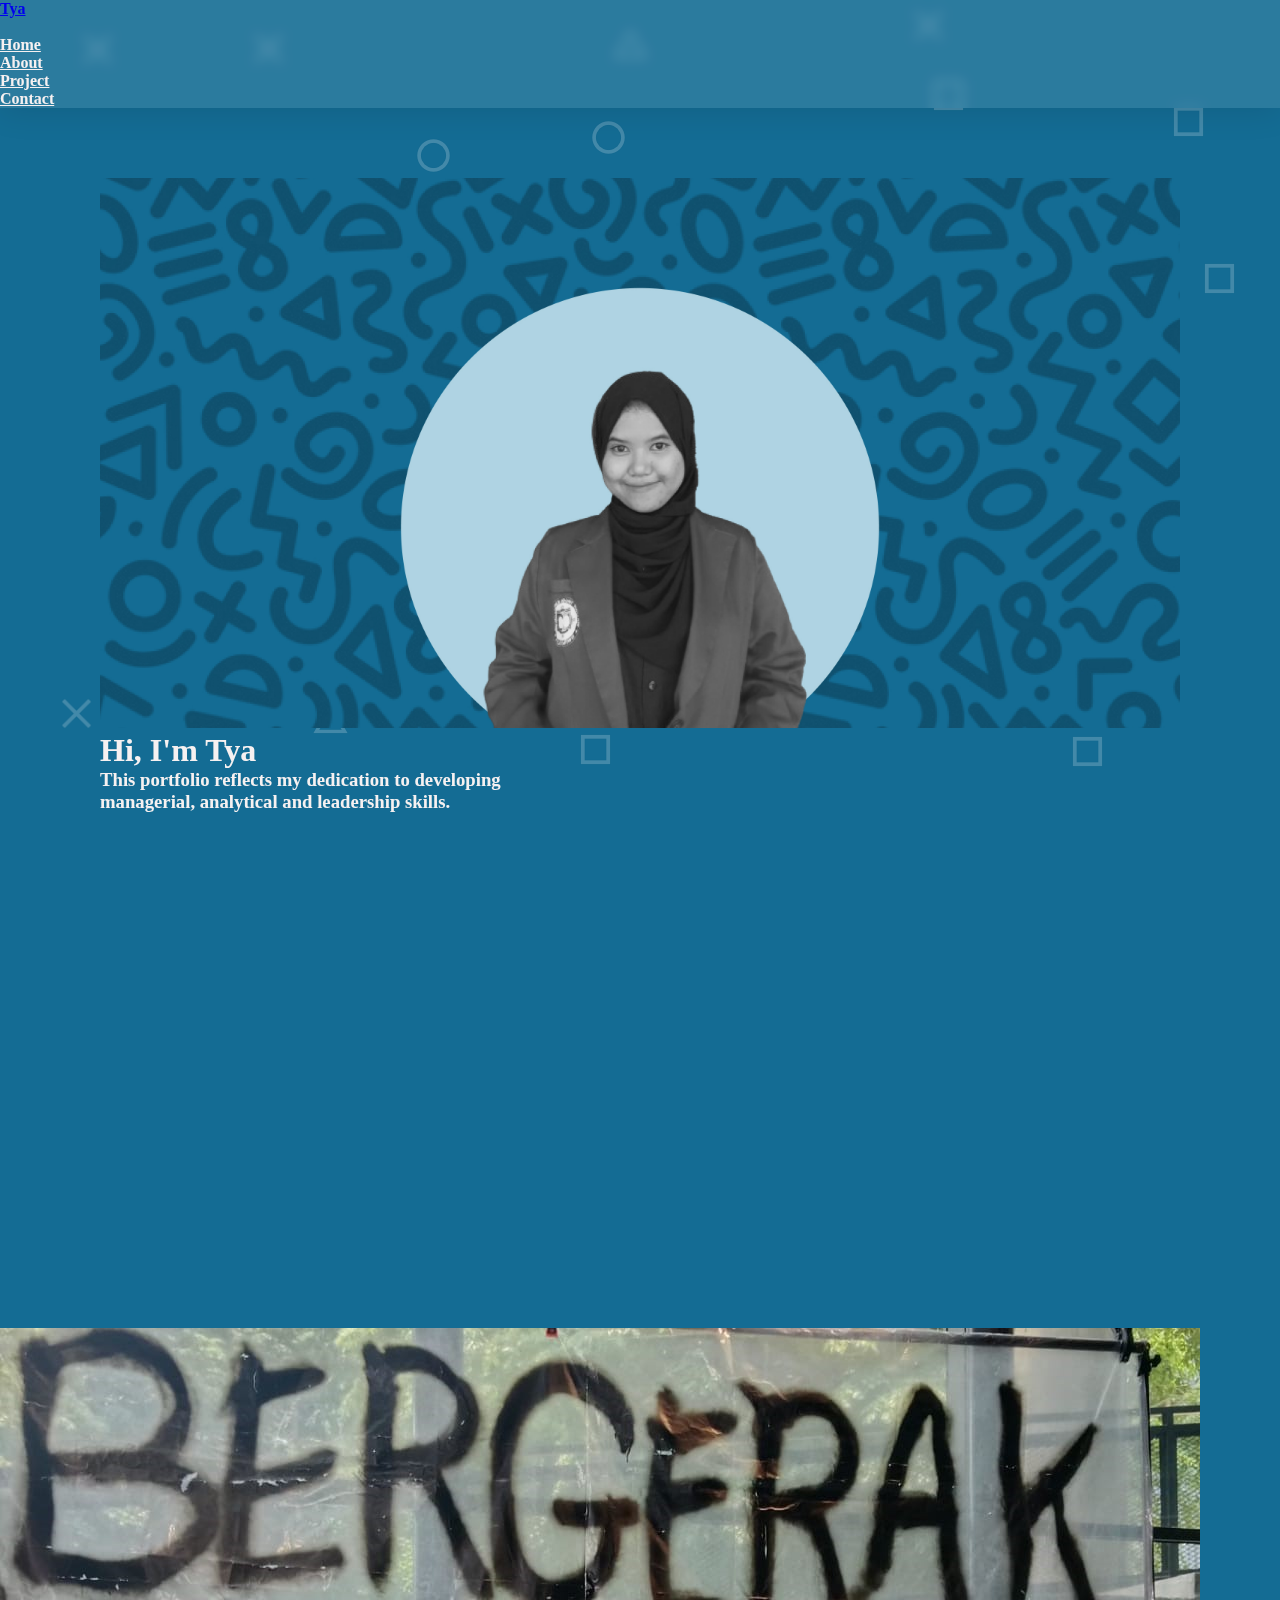
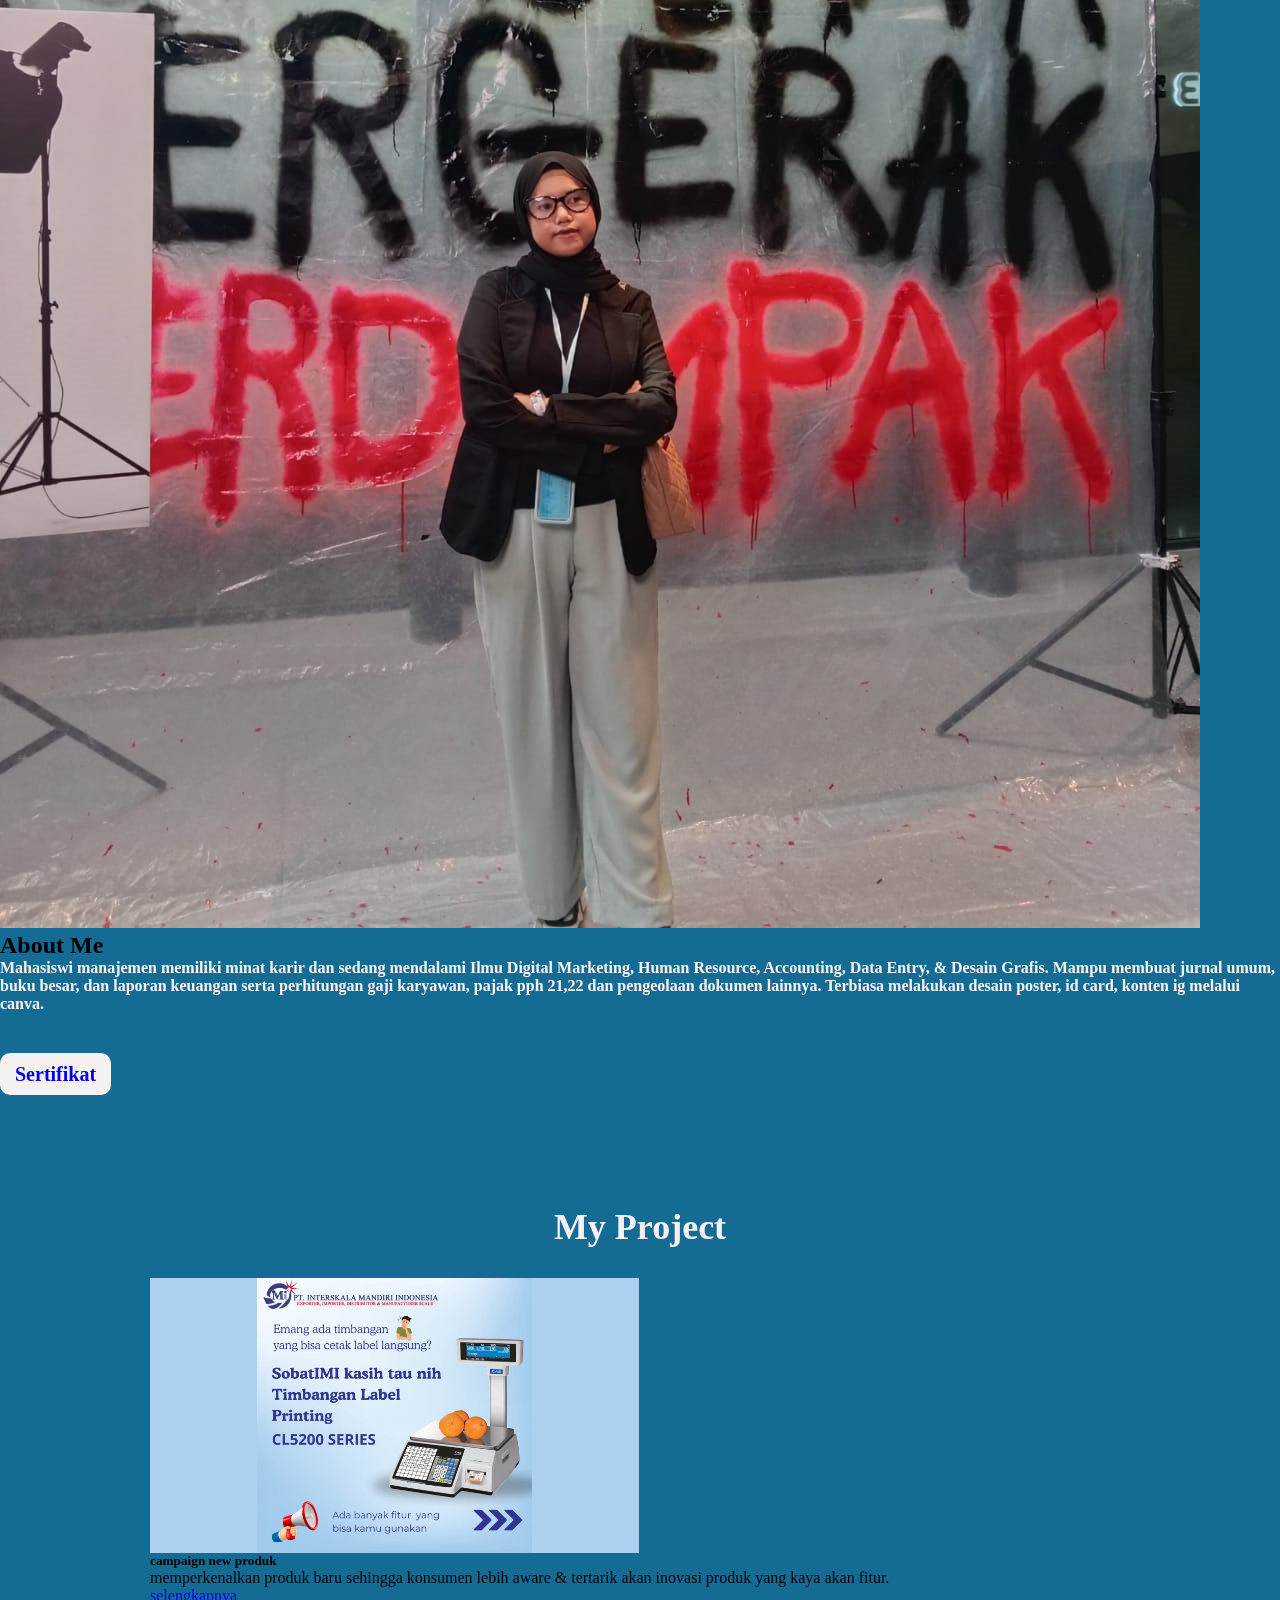
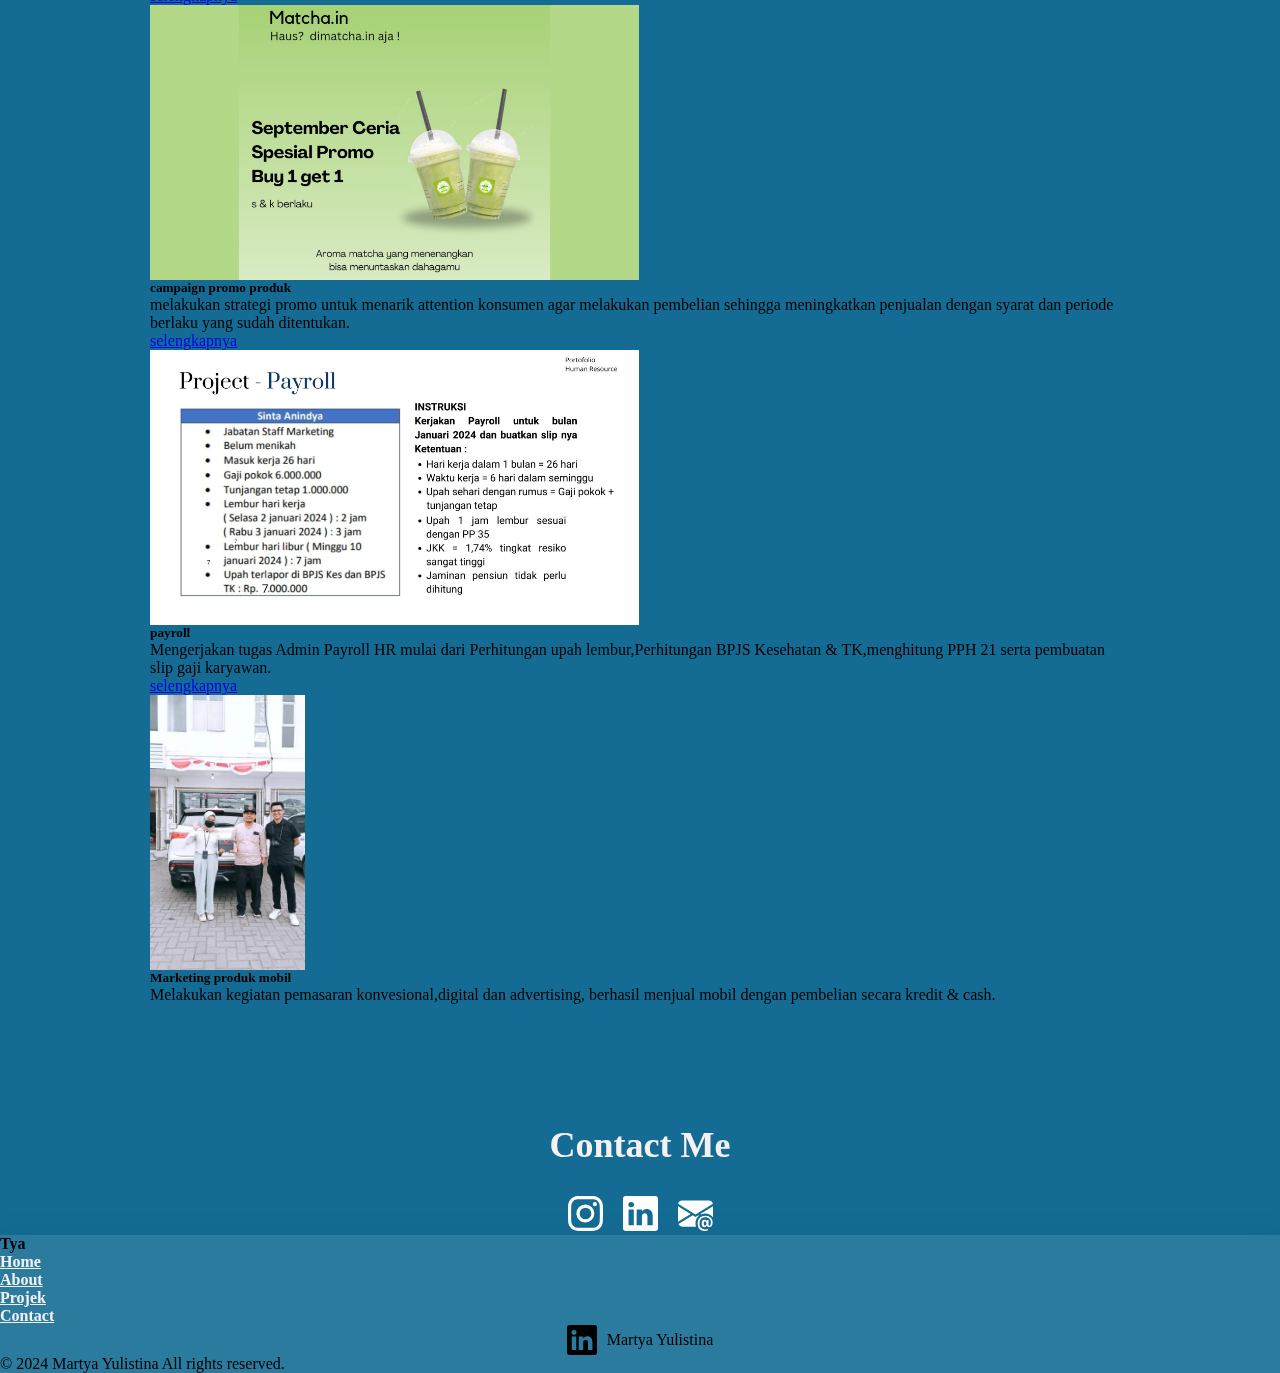
==== commit f953d038: "udpate" ====
--- a/index.html
+++ b/index.html
@@ -13,180 +13,201 @@
 </head>
 
 <body style="background-color: #146C94;">
-  <nav class="navbar navbar-expand-lg fixed-top">
-    <div class="container-fluid">
-      <a class="navbar-brand" href="#">
-        <p>Tya</p>
-      </a>
-      <button class="navbar-toggler" type="button" data-bs-toggle="collapse" data-bs-target="#navbarNav"
-        aria-controls="navbarNav" aria-expanded="false" aria-label="Toggle navigation">
-        <i class="fa-solid fa-bars"></i>
-      </button>
-      <div class="navbar-menu collapse navbar-collapse" id="navbarNav">
-        <ul class="navbar-nav">
-          <li class="nav-item">
+  <nav class="navbar navbar-expand-md fixed-top">
+    <div class="container">
+      <a class="navbar-brand" href="#home">
+        <h4 class="fw-bolder text-light ">Tya</h4>
+      </a> <button aria-controls="navbarSupportedContent1" aria-expanded="false" aria-label="Toggle navigation"
+        class="navbar-toggler" data-bs-target="#navbarSupportedContent1" data-bs-toggle="collapse" type="button"><span
+          class="navbar-toggler-icon"></span></button>
+      <div class="collapse navbar-collapse" id="navbarSupportedContent1">
+        <ul class="navbar-nav ms-auto my-2 my-md-0">
+          <li class="nav-item ms-lg-4">
             <a class="nav-link" href="#home">Home</a>
           </li>
-          <li class="nav-item">
+          <li class="nav-item ms-lg-4">
             <a class="nav-link" href="#about">About</a>
           </li>
-          <li class="nav-item">
+          <li class="nav-item ms-lg-4">
             <a class="nav-link" href="#project">Project</a>
           </li>
-          <li class="nav-item">
-            <a class="nav-link " href="#contact">Contact</a>
+          <li class="nav-item ms-lg-4">
+            <a class="nav-link" href="#contact">Contact</a>
           </li>
         </ul>
       </div>
     </div>
   </nav>
 
-  <main class="content-wrapper">
-    <div class="content">
-      <section id="home">
-        <div class="card">
-          <img src="./assets/image header.jpg" class="card-img" alt="...">
-          <div class="card-img-overlay">
-            <h1 class="card-title">Hi, I'm Tya</h1>
-            <h3 class="text-card">This portfolio reflects my dedication to developing managerial, analytical and
-              leadership skills.</h3>
-          </div>
-        </div>
-      </section>
-  
-      <section class="py-5" id="about">
-        <div class="container">
-          <div class="row align-items-center gx-4">
-            <div class="col-md-5">
-              <div class="ms-md-0 ms-lg-2"><img class="img-fluid rounded-3" src="./assets/tia.jpg"></div>
-            </div>
-            <div class="col-md-6 offset-md-1">
-              <div class="ms-md-0 ms-lg-2 about-text">
-                <h2 class="display-5 fw-bold header-about">About Me</h2>
-                <p class="lead fw-bold">Mahasiswi manajemen memiliki minat karir dan sedang mendalami Ilmu Digital Marketing, Human Resource, Accounting, Data Entry, & Desain Grafis. Mampu membuat jurnal umum, buku besar, dan laporan keuangan serta perhitungan gaji karyawan, pajak pph 21,22 dan pengeolaan dokumen lainnya. Terbiasa melakukan desain poster, id card, konten ig melalui canva.</p>
-                <a href="./sertifikat.html" class="btn-sertifikat">Sertifikat</a>
-              </div>
-            </div>
-          </div>
-        </div>
-      </section>
-  
-      <section id="project">
-        <div class="project-header">
-          <h2>My Project</h2>
-        </div>
-        <div class="row row-cols-1 row-cols-md-2 g-4">
-          <div class="col">
-            <div class="card card-project">
-              <img src="./assets/project/Projek 1.png" class="card-img-top" alt="...">
-              <div class="card-body">
-                <h5 class="card-title">campaign new produk</h5>
-                <p class="card-text">memperkenalkan produk baru sehingga konsumen lebih aware & tertarik akan inovasi
-                  produk yang kaya akan fitur.</p>
-                <a class="btn-more"
-                  href="https://drive.google.com/drive/folders/1sDe95Q2Z9koC_7Jg1oZENOCpPcUJyGWQ?usp=sharing"
-                  target="_blank">selengkapnya</a>
-              </div>
-            </div>
-          </div>
-          <div class="col">
-            <div class="card card-project">
-              <img src="./assets/project/Projek 2.png" class="card-img-top" alt="...">
-              <div class="card-body">
-                <h5 class="card-title">campaign promo produk</h5>
-                <p class="card-text">melakukan strategi promo untuk menarik attention konsumen agar melakukan pembelian
-                  sehingga meningkatkan penjualan dengan syarat dan periode berlaku yang sudah ditentukan.</p>
-                <a class="btn-more" href="https://www.instagram.com/p/CwyyZzipCGB/?igsh=MXR6OTV4MzVzNXJhbQ=="
-                  target="_blank">selengkapnya</a>
-              </div>
-            </div>
-          </div>
-          <div class="col">
-            <div class="card card-project">
-              <img src="./assets/project/Projek 3.jpg" class="card-img-top" alt="...">
-              <div class="card-body">
-                <h5 class="card-title">payroll</h5>
-                <p class="card-text">Mengerjakan tugas Admin Payroll HR mulai dari Perhitungan upah lembur,Perhitungan
-                  BPJS Kesehatan & TK,menghitung PPH 21 serta pembuatan slip gaji karyawan. </p>
-                <a class="btn-more"
-                  href="https://drive.google.com/drive/folders/1p0l-D88tUqSQlyon_DoNLPdNYYYibnfm?usp=drive_link"
-                  target="_blank">selengkapnya</a>
-              </div>
-            </div>
-          </div>
-          <div class="col">
-            <div class="card card-project">
-              <img src="./assets/project/Projek 4.jpg" class="card-img-top" alt="...">
-              <div class="card-body">
-                <h5 class="card-title">Marketing produk mobil</h5>
-                <p class="card-text">Melakukan kegiatan pemasaran konvesional,digital dan advertising, berhasil menjual
-                  mobil dengan pembelian secara kredit & cash.</p>
-              </div>
-            </div>
-          </div>
-        </div>
-      </section>
-  
-      <section id="contact">
-        <div class="contact-header">
-          <h2>Contact Me</h2>
-        </div>
-        <div class="container-contact">
-          <div class="instagram">
-            <a href="https://www.instagram.com/tyayulistinaaa?igsh=bm1pdTRlZjdvdm53" target="_blanks">
-              <svg xmlns="http://www.w3.org/2000/svg" width="35" height="35" fill="white" class="bi bi-instagram"
-                viewBox="0 0 16 16">
-                <path
-                  d="M8 0C5.829 0 5.556.01 4.703.048 3.85.088 3.269.222 2.76.42a3.9 3.9 0 0 0-1.417.923A3.9 3.9 0 0 0 .42 2.76C.222 3.268.087 3.85.048 4.7.01 5.555 0 5.827 0 8.001c0 2.172.01 2.444.048 3.297.04.852.174 1.433.372 1.942.205.526.478.972.923 1.417.444.445.89.719 1.416.923.51.198 1.09.333 1.942.372C5.555 15.99 5.827 16 8 16s2.444-.01 3.298-.048c.851-.04 1.434-.174 1.943-.372a3.9 3.9 0 0 0 1.416-.923c.445-.445.718-.891.923-1.417.197-.509.332-1.09.372-1.942C15.99 10.445 16 10.173 16 8s-.01-2.445-.048-3.299c-.04-.851-.175-1.433-.372-1.941a3.9 3.9 0 0 0-.923-1.417A3.9 3.9 0 0 0 13.24.42c-.51-.198-1.092-.333-1.943-.372C10.443.01 10.172 0 7.998 0zm-.717 1.442h.718c2.136 0 2.389.007 3.232.046.78.035 1.204.166 1.486.275.373.145.64.319.92.599s.453.546.598.92c.11.281.24.705.275 1.485.039.843.047 1.096.047 3.231s-.008 2.389-.047 3.232c-.035.78-.166 1.203-.275 1.485a2.5 2.5 0 0 1-.599.919c-.28.28-.546.453-.92.598-.28.11-.704.24-1.485.276-.843.038-1.096.047-3.232.047s-2.39-.009-3.233-.047c-.78-.036-1.203-.166-1.485-.276a2.5 2.5 0 0 1-.92-.598 2.5 2.5 0 0 1-.6-.92c-.109-.281-.24-.705-.275-1.485-.038-.843-.046-1.096-.046-3.233s.008-2.388.046-3.231c.036-.78.166-1.204.276-1.486.145-.373.319-.64.599-.92s.546-.453.92-.598c.282-.11.705-.24 1.485-.276.738-.034 1.024-.044 2.515-.045zm4.988 1.328a.96.96 0 1 0 0 1.92.96.96 0 0 0 0-1.92m-4.27 1.122a4.109 4.109 0 1 0 0 8.217 4.109 4.109 0 0 0 0-8.217m0 1.441a2.667 2.667 0 1 1 0 5.334 2.667 2.667 0 0 1 0-5.334" />
-              </svg>
-            </a>
-          </div>
-          <div class="Linkedin">
-            <a href="https://www.linkedin.com/in/martya-yulistina-5195b6224/" target="_blank">
-              <svg xmlns="http://www.w3.org/2000/svg" width="35" height="35" fill="white" class="bi bi-linkedin"
-                viewBox="0 0 16 16">
-                <path
-                  d="M0 1.146C0 .513.526 0 1.175 0h13.65C15.474 0 16 .513 16 1.146v13.708c0 .633-.526 1.146-1.175 1.146H1.175C.526 16 0 15.487 0 14.854zm4.943 12.248V6.169H2.542v7.225zm-1.2-8.212c.837 0 1.358-.554 1.358-1.248-.015-.709-.52-1.248-1.342-1.248S2.4 3.226 2.4 3.934c0 .694.521 1.248 1.327 1.248zm4.908 8.212V9.359c0-.216.016-.432.08-.586.173-.431.568-.878 1.232-.878.869 0 1.216.662 1.216 1.634v3.865h2.401V9.25c0-2.22-1.184-3.252-2.764-3.252-1.274 0-1.845.7-2.165 1.193v.025h-.016l.016-.025V6.169h-2.4c.03.678 0 7.225 0 7.225z" />
-              </svg>
-            </a>
-          </div>
-          <div class="email">
-            <a href="mailto:tyayulistina@gmail.com">
-              <svg xmlns="http://www.w3.org/2000/svg" width="35" height="35" fill="white" class="bi bi-envelope-at-fill"
-                viewBox="0 0 16 16">
-                <path
-                  d="M2 2A2 2 0 0 0 .05 3.555L8 8.414l7.95-4.859A2 2 0 0 0 14 2zm-2 9.8V4.698l5.803 3.546zm6.761-2.97-6.57 4.026A2 2 0 0 0 2 14h6.256A4.5 4.5 0 0 1 8 12.5a4.49 4.49 0 0 1 1.606-3.446l-.367-.225L8 9.586zM16 9.671V4.697l-5.803 3.546.338.208A4.5 4.5 0 0 1 12.5 8c1.414 0 2.675.652 3.5 1.671" />
-                <path
-                  d="M15.834 12.244c0 1.168-.577 2.025-1.587 2.025-.503 0-1.002-.228-1.12-.648h-.043c-.118.416-.543.643-1.015.643-.77 0-1.259-.542-1.259-1.434v-.529c0-.844.481-1.4 1.26-1.4.585 0 .87.333.953.63h.03v-.568h.905v2.19c0 .272.18.42.411.42.315 0 .639-.415.639-1.39v-.118c0-1.277-.95-2.326-2.484-2.326h-.04c-1.582 0-2.64 1.067-2.64 2.724v.157c0 1.867 1.237 2.654 2.57 2.654h.045c.507 0 .935-.07 1.18-.18v.731c-.219.1-.643.175-1.237.175h-.044C10.438 16 9 14.82 9 12.646v-.214C9 10.36 10.421 9 12.485 9h.035c2.12 0 3.314 1.43 3.314 3.034zm-4.04.21v.227c0 .586.227.8.581.8.31 0 .564-.17.564-.743v-.367c0-.516-.275-.708-.572-.708-.346 0-.573.245-.573.791" />
-              </svg>
-            </a>
-          </div>
-        </div>
-      </section>
-    </div>
-  </main>
-
-  <footer class="py-4">
+  <section id="home" class="py-5">
+    <div class="container pt-3">
+      <div class="card">
+        <img src="./assets/image header.jpg" class="card-img" alt="...">
+        <div class="card-img-overlay">
+          <h1 class="card-title">Hi, I'm Tya</h1>
+          <h3 class="text-card">This portfolio reflects my dedication to developing managerial, analytical and
+            leadership skills.</h3>
+        </div>
+      </div>
+    </div>
+  </section>
+
+  <section class="py-5 mt-2" id="about">
+    <div class="container pt-5">
+      <div class="row align-items-center gx-4">
+        <div class="col-md-5 mb-3">
+          <div class="ms-md-2 ms-lg-5"><img class="img-fluid rounded-3" src="./assets/tia.jpg"></div>
+        </div>
+        <div class="col-md-6 offset-md-1">
+          <div class="ms-md-2 ms-lg-5">
+            <h2 class="display-5 fw-bold text-light">About Me</h2>
+            <p class="lead fw-medium">Mahasiswi manajemen memiliki minat karir dan sedang mendalami Ilmu Digital
+              Marketing, Human Resource, Accounting, Data Entry, & Desain Grafis. Mampu membuat jurnal umum, buku besar,
+              dan laporan keuangan serta perhitungan gaji karyawan, pajak pph 21,22 dan pengeolaan dokumen lainnya.
+              Terbiasa melakukan desain poster, id card, konten ig melalui canva.</p>
+            <a href="./sertifikat.html" class="btn-sertifikat">Sertifikat</a>
+          </div>
+        </div>
+      </div>
+    </div>
+  </section>
+
+  <section id="project">
+    <div class="project-header">
+      <h2>My Project</h2>
+    </div>
+    <div class="row row-cols-1 row-cols-md-2 g-4">
+      <div class="col">
+        <div class="card card-project">
+          <img src="./assets/project/Projek 1.png" class="card-img-top" alt="...">
+          <div class="card-body">
+            <h5 class="card-title">campaign new produk</h5>
+            <p class="card-text">memperkenalkan produk baru sehingga konsumen lebih aware & tertarik akan inovasi
+              produk yang kaya akan fitur.</p>
+            <a class="btn-more"
+              href="https://drive.google.com/drive/folders/1sDe95Q2Z9koC_7Jg1oZENOCpPcUJyGWQ?usp=sharing"
+              target="_blank">selengkapnya</a>
+          </div>
+        </div>
+      </div>
+      <div class="col">
+        <div class="card card-project">
+          <img src="./assets/project/Projek 2.png" class="card-img-top" alt="...">
+          <div class="card-body">
+            <h5 class="card-title">campaign promo produk</h5>
+            <p class="card-text">melakukan strategi promo untuk menarik attention konsumen agar melakukan pembelian
+              sehingga meningkatkan penjualan dengan syarat dan periode berlaku yang sudah ditentukan.</p>
+            <a class="btn-more" href="https://www.instagram.com/p/CwyyZzipCGB/?igsh=MXR6OTV4MzVzNXJhbQ=="
+              target="_blank">selengkapnya</a>
+          </div>
+        </div>
+      </div>
+      <div class="col">
+        <div class="card card-project">
+          <img src="./assets/project/Projek 3.jpg" class="card-img-top" alt="...">
+          <div class="card-body">
+            <h5 class="card-title">payroll</h5>
+            <p class="card-text">Mengerjakan tugas Admin Payroll HR mulai dari Perhitungan upah lembur,Perhitungan
+              BPJS Kesehatan & TK,menghitung PPH 21 serta pembuatan slip gaji karyawan. </p>
+            <a class="btn-more"
+              href="https://drive.google.com/drive/folders/1p0l-D88tUqSQlyon_DoNLPdNYYYibnfm?usp=drive_link"
+              target="_blank">selengkapnya</a>
+          </div>
+        </div>
+      </div>
+      <div class="col">
+        <div class="card card-project">
+          <img src="./assets/project/Projek 4.jpg" class="card-img-top" alt="...">
+          <div class="card-body">
+            <h5 class="card-title">Marketing produk mobil</h5>
+            <p class="card-text">Melakukan kegiatan pemasaran konvesional,digital dan advertising, berhasil menjual
+              mobil dengan pembelian secara kredit & cash.</p>
+          </div>
+        </div>
+      </div>
+    </div>
+  </section>
+
+  <section id="contact">
     <div class="container">
-      <div class="d-lg-flex justify-content-between py-3 py-lg-2">
-        <div class="text-footer mb-2 mb-lg-0">
-          <p class="text mb-0 me-5">© 2024 Martya Yulistina All rights reserved.</p>
-        </div>
-        <div class="d-flex align-items-end justify-content-between">
-          <div class="text-menu">
-            <p class="text-bottom">
-              <svg xmlns="http://www.w3.org/2000/svg" width="30" height="30" fill="currentColor" class="bi bi-linkedin"
-                viewBox="0 0 16 16">
-                <path
-                  d="M0 1.146C0 .513.526 0 1.175 0h13.65C15.474 0 16 .513 16 1.146v13.708c0 .633-.526 1.146-1.175 1.146H1.175C.526 16 0 15.487 0 14.854zm4.943 12.248V6.169H2.542v7.225zm-1.2-8.212c.837 0 1.358-.554 1.358-1.248-.015-.709-.52-1.248-1.342-1.248S2.4 3.226 2.4 3.934c0 .694.521 1.248 1.327 1.248zm4.908 8.212V9.359c0-.216.016-.432.08-.586.173-.431.568-.878 1.232-.878.869 0 1.216.662 1.216 1.634v3.865h2.401V9.25c0-2.22-1.184-3.252-2.764-3.252-1.274 0-1.845.7-2.165 1.193v.025h-.016l.016-.025V6.169h-2.4c.03.678 0 7.225 0 7.225z" />
-              </svg>
-              Martya Yulistina
-            </p>
-          </div>
+      <div class="contact-header">
+        <h2>Contact Me</h2>
+      </div>
+      <div class="container-contact">
+        <div class="instagram">
+          <a href="https://www.instagram.com/tyayulistinaaa?igsh=bm1pdTRlZjdvdm53" target="_blanks">
+            <svg xmlns="http://www.w3.org/2000/svg" width="35" height="35" fill="white" class="bi bi-instagram"
+              viewBox="0 0 16 16">
+              <path
+                d="M8 0C5.829 0 5.556.01 4.703.048 3.85.088 3.269.222 2.76.42a3.9 3.9 0 0 0-1.417.923A3.9 3.9 0 0 0 .42 2.76C.222 3.268.087 3.85.048 4.7.01 5.555 0 5.827 0 8.001c0 2.172.01 2.444.048 3.297.04.852.174 1.433.372 1.942.205.526.478.972.923 1.417.444.445.89.719 1.416.923.51.198 1.09.333 1.942.372C5.555 15.99 5.827 16 8 16s2.444-.01 3.298-.048c.851-.04 1.434-.174 1.943-.372a3.9 3.9 0 0 0 1.416-.923c.445-.445.718-.891.923-1.417.197-.509.332-1.09.372-1.942C15.99 10.445 16 10.173 16 8s-.01-2.445-.048-3.299c-.04-.851-.175-1.433-.372-1.941a3.9 3.9 0 0 0-.923-1.417A3.9 3.9 0 0 0 13.24.42c-.51-.198-1.092-.333-1.943-.372C10.443.01 10.172 0 7.998 0zm-.717 1.442h.718c2.136 0 2.389.007 3.232.046.78.035 1.204.166 1.486.275.373.145.64.319.92.599s.453.546.598.92c.11.281.24.705.275 1.485.039.843.047 1.096.047 3.231s-.008 2.389-.047 3.232c-.035.78-.166 1.203-.275 1.485a2.5 2.5 0 0 1-.599.919c-.28.28-.546.453-.92.598-.28.11-.704.24-1.485.276-.843.038-1.096.047-3.232.047s-2.39-.009-3.233-.047c-.78-.036-1.203-.166-1.485-.276a2.5 2.5 0 0 1-.92-.598 2.5 2.5 0 0 1-.6-.92c-.109-.281-.24-.705-.275-1.485-.038-.843-.046-1.096-.046-3.233s.008-2.388.046-3.231c.036-.78.166-1.204.276-1.486.145-.373.319-.64.599-.92s.546-.453.92-.598c.282-.11.705-.24 1.485-.276.738-.034 1.024-.044 2.515-.045zm4.988 1.328a.96.96 0 1 0 0 1.92.96.96 0 0 0 0-1.92m-4.27 1.122a4.109 4.109 0 1 0 0 8.217 4.109 4.109 0 0 0 0-8.217m0 1.441a2.667 2.667 0 1 1 0 5.334 2.667 2.667 0 0 1 0-5.334" />
+            </svg>
+          </a>
+        </div>
+        <div class="Linkedin">
+          <a href="https://www.linkedin.com/in/martya-yulistina-5195b6224/" target="_blank">
+            <svg xmlns="http://www.w3.org/2000/svg" width="35" height="35" fill="white" class="bi bi-linkedin"
+              viewBox="0 0 16 16">
+              <path
+                d="M0 1.146C0 .513.526 0 1.175 0h13.65C15.474 0 16 .513 16 1.146v13.708c0 .633-.526 1.146-1.175 1.146H1.175C.526 16 0 15.487 0 14.854zm4.943 12.248V6.169H2.542v7.225zm-1.2-8.212c.837 0 1.358-.554 1.358-1.248-.015-.709-.52-1.248-1.342-1.248S2.4 3.226 2.4 3.934c0 .694.521 1.248 1.327 1.248zm4.908 8.212V9.359c0-.216.016-.432.08-.586.173-.431.568-.878 1.232-.878.869 0 1.216.662 1.216 1.634v3.865h2.401V9.25c0-2.22-1.184-3.252-2.764-3.252-1.274 0-1.845.7-2.165 1.193v.025h-.016l.016-.025V6.169h-2.4c.03.678 0 7.225 0 7.225z" />
+            </svg>
+          </a>
+        </div>
+        <div class="email">
+          <a href="mailto:tyayulistina@gmail.com">
+            <svg xmlns="http://www.w3.org/2000/svg" width="35" height="35" fill="white" class="bi bi-envelope-at-fill"
+              viewBox="0 0 16 16">
+              <path
+                d="M2 2A2 2 0 0 0 .05 3.555L8 8.414l7.95-4.859A2 2 0 0 0 14 2zm-2 9.8V4.698l5.803 3.546zm6.761-2.97-6.57 4.026A2 2 0 0 0 2 14h6.256A4.5 4.5 0 0 1 8 12.5a4.49 4.49 0 0 1 1.606-3.446l-.367-.225L8 9.586zM16 9.671V4.697l-5.803 3.546.338.208A4.5 4.5 0 0 1 12.5 8c1.414 0 2.675.652 3.5 1.671" />
+              <path
+                d="M15.834 12.244c0 1.168-.577 2.025-1.587 2.025-.503 0-1.002-.228-1.12-.648h-.043c-.118.416-.543.643-1.015.643-.77 0-1.259-.542-1.259-1.434v-.529c0-.844.481-1.4 1.26-1.4.585 0 .87.333.953.63h.03v-.568h.905v2.19c0 .272.18.42.411.42.315 0 .639-.415.639-1.39v-.118c0-1.277-.95-2.326-2.484-2.326h-.04c-1.582 0-2.64 1.067-2.64 2.724v.157c0 1.867 1.237 2.654 2.57 2.654h.045c.507 0 .935-.07 1.18-.18v.731c-.219.1-.643.175-1.237.175h-.044C10.438 16 9 14.82 9 12.646v-.214C9 10.36 10.421 9 12.485 9h.035c2.12 0 3.314 1.43 3.314 3.034zm-4.04.21v.227c0 .586.227.8.581.8.31 0 .564-.17.564-.743v-.367c0-.516-.275-.708-.572-.708-.346 0-.573.245-.573.791" />
+            </svg>
+          </a>
+        </div>
+      </div>
+    </div>
+  </section>
+
+  <footer class="py-4 mt-5  bg-footer">
+    <div class="container">
+      <div class="row align-items-center py-4 text-light">
+        <div class="col-12 col-lg-3 text-center text-lg-start">
+          <h4 class="fw-bolder">Tya</h4>
+        </div>
+        <div class="col-12 col-lg-6 navbar-expand text-center">
+          <ul class="list-unstyled d-flex justify-content-center flex-row justify-content-around mb-3 mb-lg-0">
+            <li class="nav-item">
+              <a class="text-light text-decoration-none me-lg-3" href="#home">Home</a>
+            </li>
+            <li class="nav-item">
+              <a class="text-light text-decoration-none me-lg-3" href="#about">About</a>
+            </li>
+            <li class="nav-item">
+              <a class="text-light text-decoration-none me-lg-3" href="#project">Projek</a>
+            </li>
+            <li class="nav-item">
+              <a class="text-light text-decoration-none me-lg-3" href="#contact">Contact</a>
+            </li>
+          </ul>
+        </div>
+        <div class="col-12 col-lg-3 text-center text-lg-end">
+          <p class="text-bottom">
+            <svg xmlns="http://www.w3.org/2000/svg" width="30" height="30" fill="currentColor" class="bi bi-linkedin"
+              viewBox="0 0 16 16">
+              <path
+                d="M0 1.146C0 .513.526 0 1.175 0h13.65C15.474 0 16 .513 16 1.146v13.708c0 .633-.526 1.146-1.175 1.146H1.175C.526 16 0 15.487 0 14.854zm4.943 12.248V6.169H2.542v7.225zm-1.2-8.212c.837 0 1.358-.554 1.358-1.248-.015-.709-.52-1.248-1.342-1.248S2.4 3.226 2.4 3.934c0 .694.521 1.248 1.327 1.248zm4.908 8.212V9.359c0-.216.016-.432.08-.586.173-.431.568-.878 1.232-.878.869 0 1.216.662 1.216 1.634v3.865h2.401V9.25c0-2.22-1.184-3.252-2.764-3.252-1.274 0-1.845.7-2.165 1.193v.025h-.016l.016-.025V6.169h-2.4c.03.678 0 7.225 0 7.225z" />
+            </svg>
+            Martya Yulistina
+          </p>
+        </div>
+      </div>
+      <div class="row pb-3">
+        <div class="col-12 text-center small text-light">
+          © 2024 Martya Yulistina All rights reserved.
         </div>
       </div>
     </div>
   </footer>
+
   <div class="backwrap gradient">
     <div class="back-shapes">
       <span class="floating circle"
--- a/style.css
+++ b/style.css
@@ -16,6 +16,13 @@
     -webkit-backdrop-filter: blur(6.4px);
 }
 
+.bg-footer {
+    background: rgba(255, 255, 255, 0.1);
+    box-shadow: 0 4px 30px rgba(0, 0, 0, 0.1);
+    backdrop-filter: blur(6.4px);
+    -webkit-backdrop-filter: blur(6.4px);
+}
+
 .navbar-toggler i {
     color: white;
 }
@@ -164,10 +171,10 @@
 
 .btn-sertifikat {
     background-color: #F6F1F1;
-    padding: 10px 20px;
+    padding: 10px 15px;
     border-radius: 10px;
     text-decoration: none;
-    font-size: 26px;
+    font-size: 20px;
     font-weight: 700;
     margin-top: 100px;
 }
